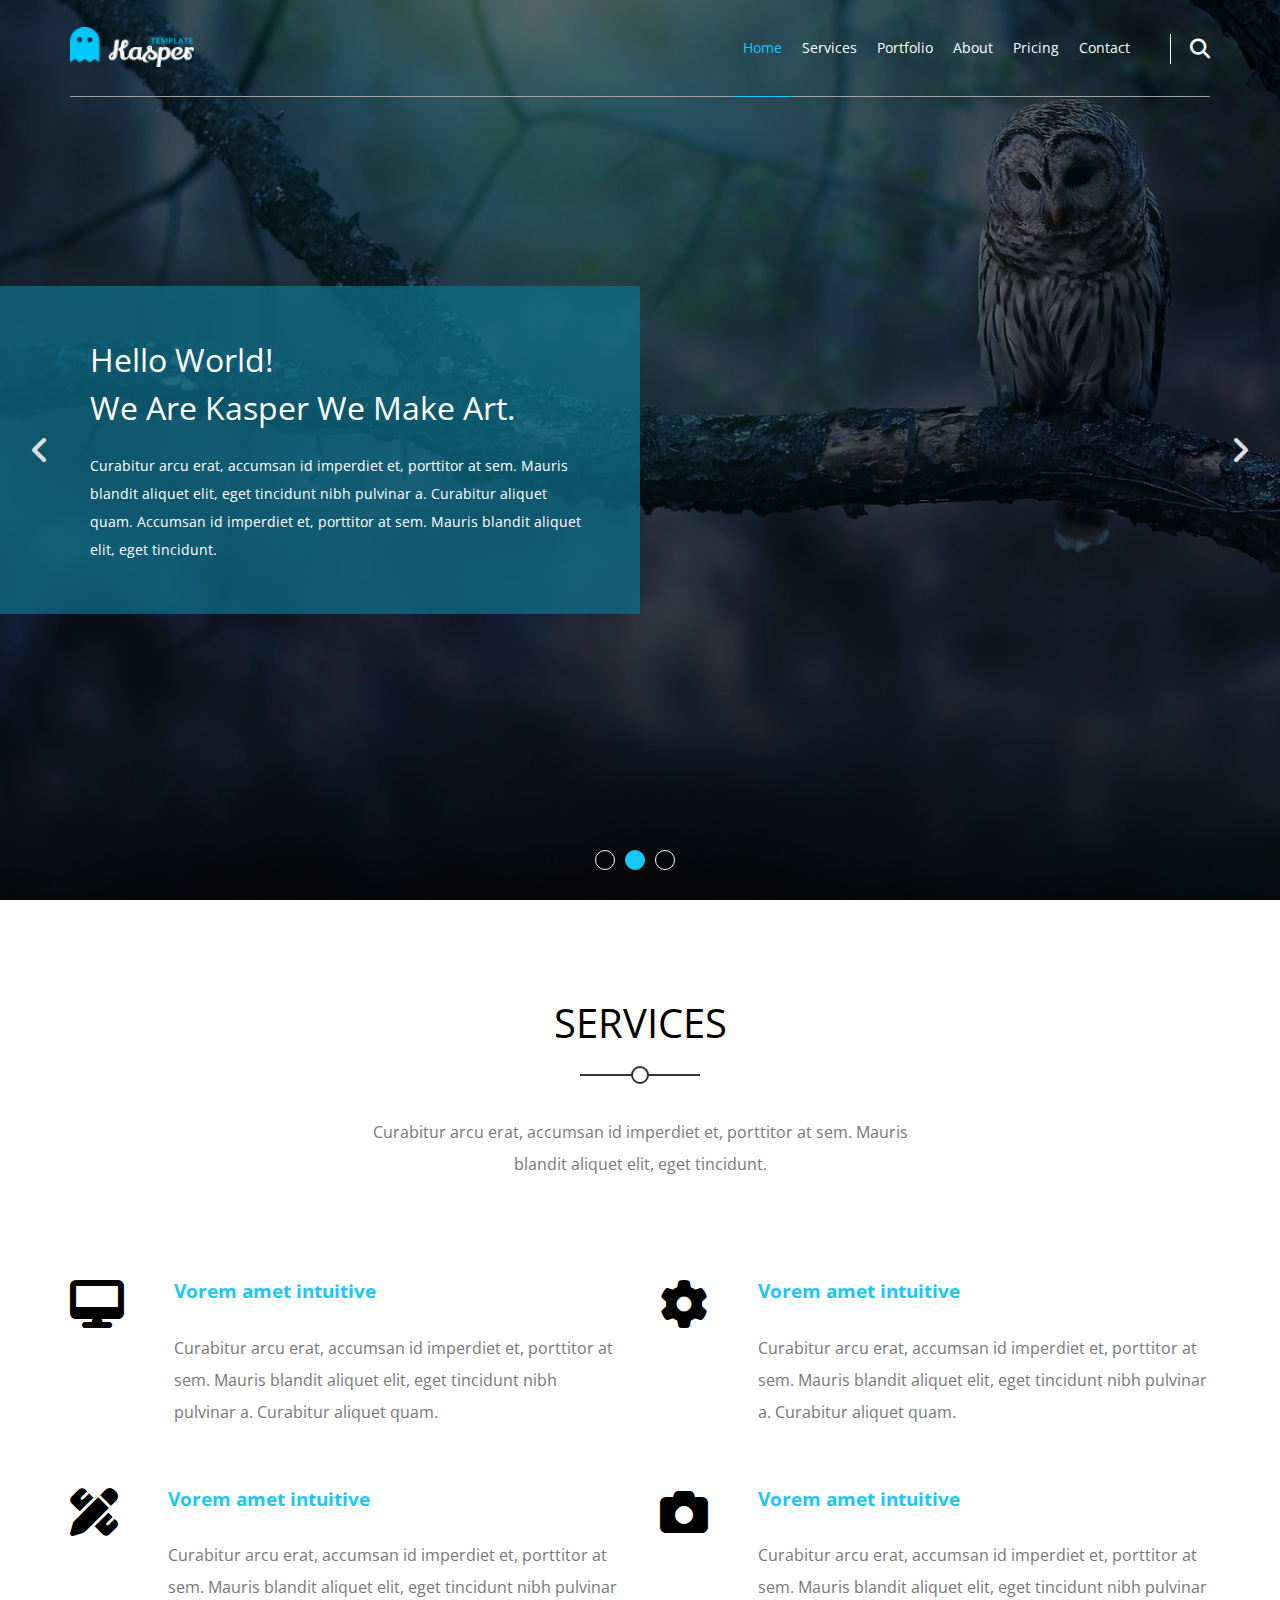
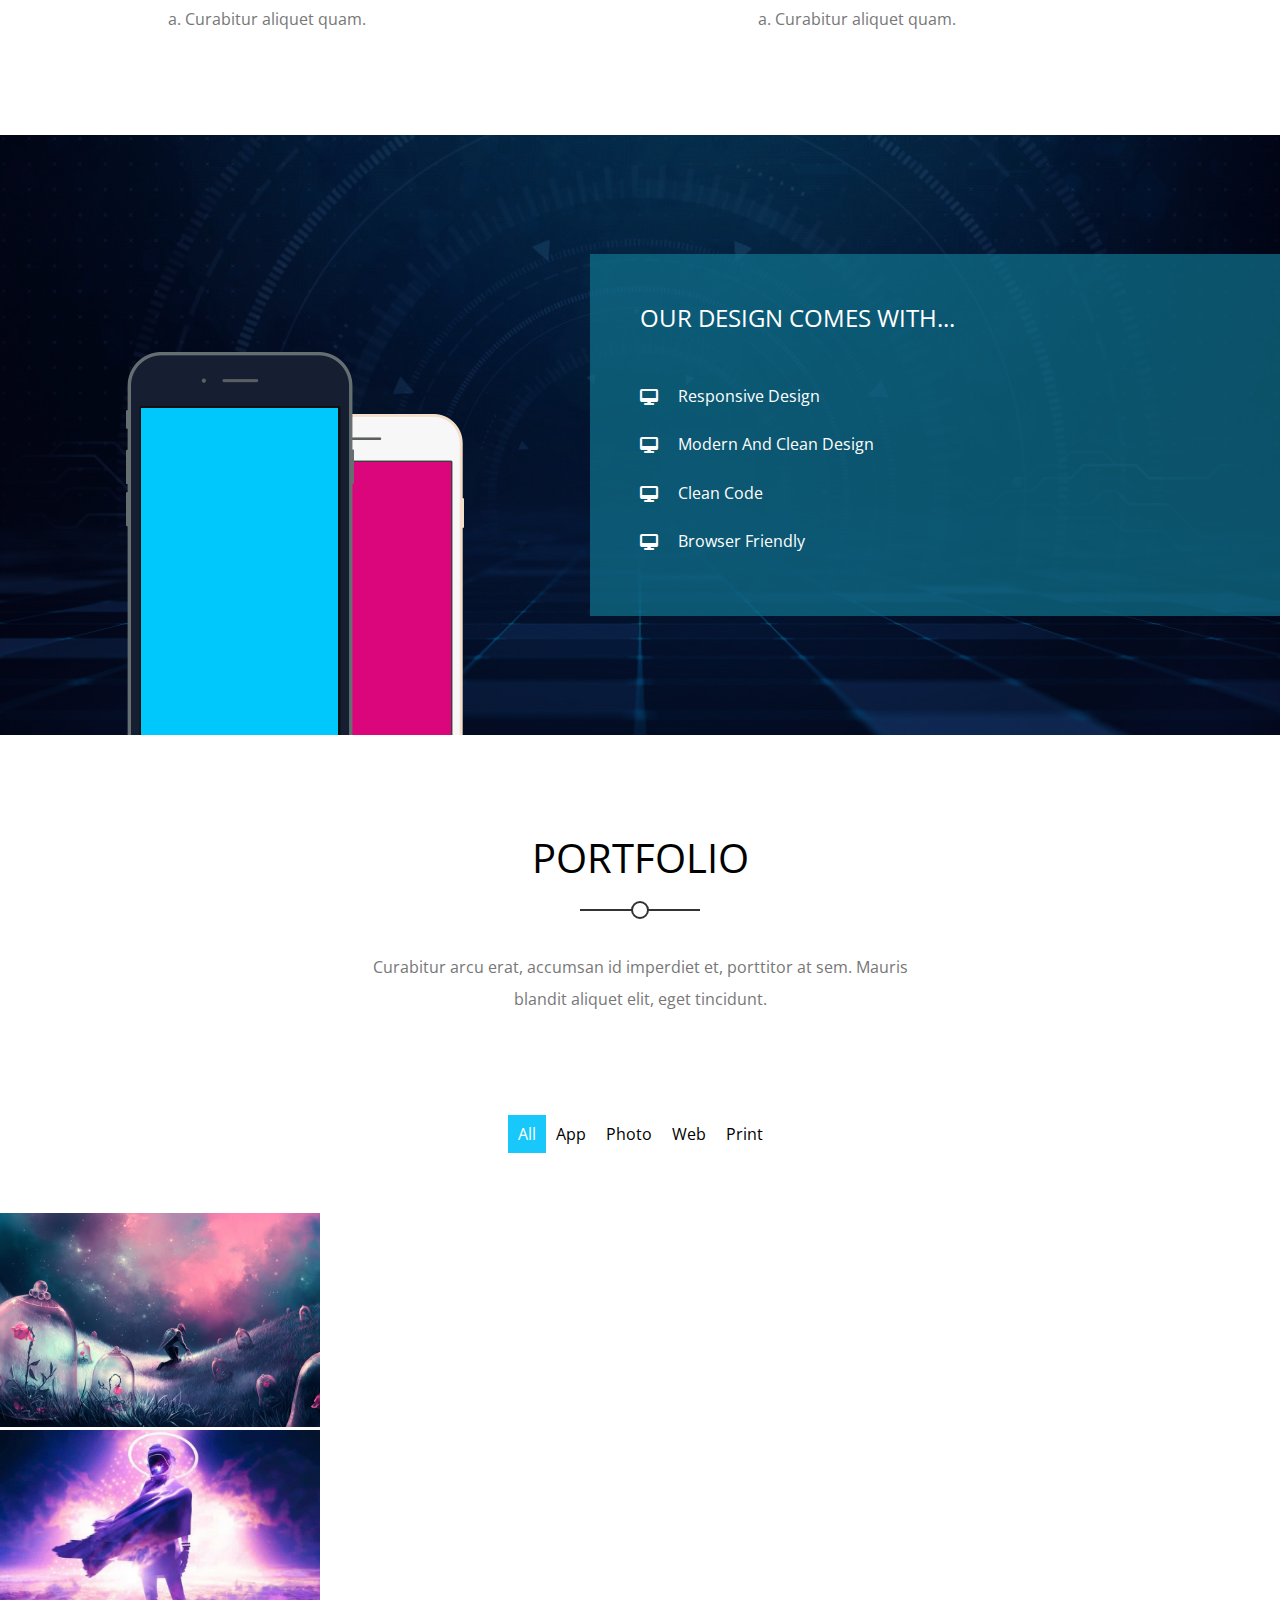
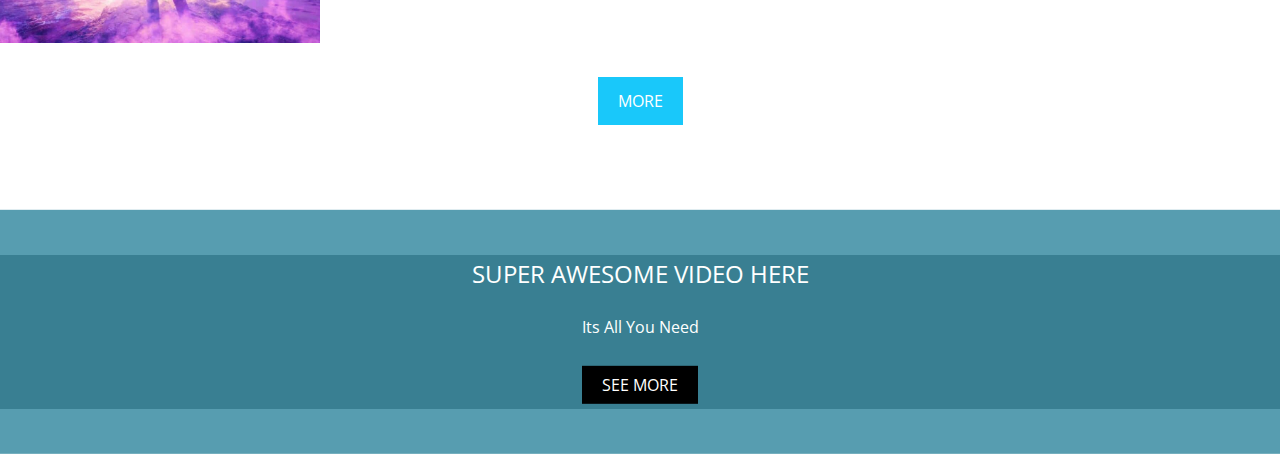
==== Template-Three/index.html @ 09d505fa "Create Video Sectopn" ====
<!DOCTYPE html>
<html lang="en">
<head>
    <meta charset="UTF-8">
    <meta name="viewport" content="width=device-width, initial-scale=1.0">
<!-- Render All Elements Normally -->
<link rel="stylesheet" href="../Template-One/Css/normalize.css" />

 <!-- Font Awesome Library -->
 <link rel="stylesheet" href="../Template-One/Css/all.min.css" />
      <!-- Google Fonts -->
      <link rel="preconnect" href="https://fonts.gstatic.com" />
      <link href="https://fonts.googleapis.com/css2?family=Open+Sans:wght@400;700&#038;display=swap" rel="stylesheet" />
      <link rel="stylesheet" href="Css/style.css">
    <title>Kasper | Template Three</title>
</head>
<body>

     <!-- Start Header -->
     <header>
        <div class="container">
          <a href="#" class="logo">
            <img decoding="async" src="images/logo.png" alt="Logo" />
          </a>
          <nav>
            <i class="fas fa-bars toggle-menu"></i>
            <ul>
              <li><a class="active" href="#">Home</a></li>
              <li><a href="#">Services</a></li>
              <li><a href="#">Portfolio</a></li>
              <li><a href="#">About</a></li>
              <li><a href="#">Pricing</a></li>
              <li><a href="#">Contact</a></li>
            </ul>
            <div class="form">
              <i class="fas fa-search"></i>
            </div>
          </nav>
        </div>
      </header>
      <!-- End Header -->

      <!-- Start Landing -->
    <div class="landing">
        <div class="overlay"></div>
        <div class="text">
          <div class="content">
            <h2>
              Hello World!<br />
              We Are Kasper We Make Art.
            </h2>
            <p>
              Curabitur arcu erat, accumsan id imperdiet et, porttitor at sem. Mauris blandit aliquet elit, eget tincidunt
              nibh pulvinar a. Curabitur aliquet quam. Accumsan id imperdiet et, porttitor at sem. Mauris blandit aliquet
              elit, eget tincidunt.
            </p>
          </div>
        </div>
        <i class="fas fa-angle-left change-background fa-2x"></i>
        <i class="fas fa-angle-right change-background fa-2x"></i>
        <ul class="bullets">
          <li></li>
          <li class="active"></li>
          <li></li>
        </ul>
      </div>
      <!-- End Landing -->

     <!-- Start Services -->
    <div class="services">
        <div class="container">
          <div class="main-heading">
            <h2>Services</h2>
            <p>
              Curabitur arcu erat, accumsan id imperdiet et, porttitor at sem. Mauris blandit aliquet elit, eget
              tincidunt.
            </p>
          </div>
          <div class="services-container">
            <div class="srv-box">
              <i class="fas fa-desktop fa-3x"></i>
              <div class="text">
                <h3>Vorem amet intuitive</h3>
                <p>
                  Curabitur arcu erat, accumsan id imperdiet et, porttitor at sem. Mauris blandit aliquet elit, eget
                  tincidunt nibh pulvinar a. Curabitur aliquet quam.
                </p>
              </div>
            </div>
            <div class="srv-box">
              <i class="fas fa-cog fa-3x"></i>
              <div class="text">
                <h3>Vorem amet intuitive</h3>
                <p>
                  Curabitur arcu erat, accumsan id imperdiet et, porttitor at sem. Mauris blandit aliquet elit, eget
                  tincidunt nibh pulvinar a. Curabitur aliquet quam.
                </p>
              </div>
            </div>
            <div class="srv-box">
              <i class="fas fa-pencil-ruler fa-3x"></i>
              <div class="text">
                <h3>Vorem amet intuitive</h3>
                <p>
                  Curabitur arcu erat, accumsan id imperdiet et, porttitor at sem. Mauris blandit aliquet elit, eget
                  tincidunt nibh pulvinar a. Curabitur aliquet quam.
                </p>
              </div>
            </div>
            <div class="srv-box">
              <i class="fas fa-camera fa-3x"></i>
              <div class="text">
                <h3>Vorem amet intuitive</h3>
                <p>
                  Curabitur arcu erat, accumsan id imperdiet et, porttitor at sem. Mauris blandit aliquet elit, eget
                  tincidunt nibh pulvinar a. Curabitur aliquet quam.
                </p>
              </div>
            </div>
          </div>
        </div>
      </div>
      <!-- End Services -->
       <!-- Start Design -->
    <div class="design">
      <div class="image">
        <img decoding="async" src="images/mobile.png" alt="Mobile" />
      </div>
      <div class="text">
        <h2>Our Design Comes With...</h2>
        <ul>
          <li>Responsive Design</li>
          <li>Modern And Clean Design</li>
          <li>Clean Code</li>
          <li>Browser Friendly</li>
        </ul>
      </div>
    </div>
    <!-- End Design -->
      <!-- Start Portfolio -->
    <div class="portfolio">
      <div class="container">
        <div class="main-heading">
          <h2>Portfolio</h2>
          <p>
            Curabitur arcu erat, accumsan id imperdiet et, porttitor at sem. Mauris blandit aliquet elit, eget
            tincidunt.
          </p>
        </div>
        <ul class="shuffle">
          <li class="active">All</li>
          <li>App</li>
          <li>Photo</li>
          <li>Web</li>
          <li>Print</li>
        </ul>
      </div>
      <div class="imgs-container">
        <div class="box">
          <img decoding="async" src="images/shuffle-01.jpg" alt="" />
          <div class="caption">
            <h4>Awesome Image</h4>
            <p>Photography</p>
          </div>
        </div>
        <div class="box">
          <img decoding="async" src="images/shuffle-02.jpg" alt="" />
          <div class="caption">
            <h4>Awesome Image</h4>
            <p>Photography</p>
          </div>
        </div>
        <div class="box">
          <img decoding="async" src="images/shuffle-03.jpg" alt="" />
          <div class="caption">
            <h4>Awesome Image</h4>
            <p>Photography</p>
          </div>
        </div>
        <div class="box">
          <img decoding="async" src="images/shuffle-04.jpg" alt="" />
          <div class="caption">
            <h4>Awesome Image</h4>
            <p>Photography</p>
          </div>
        </div>
        <div class="box">
          <img decoding="async" src="images/shuffle-05.jpg" alt="" />
          <div class="caption">
            <h4>Awesome Image</h4>
            <p>Photography</p>
          </div>
        </div>
        <div class="box">
          <img decoding="async" src="images/shuffle-06.jpg" alt="" />
          <div class="caption">
            <h4>Awesome Image</h4>
            <p>Photography</p>
          </div>
        </div>
        <div class="box">
          <img decoding="async" src="images/shuffle-07.jpg" alt="" />
          <div class="caption">
            <h4>Awesome Image</h4>
            <p>Photography</p>
          </div>
        </div>
        <div class="box">
          <img decoding="async" src="images/shuffle-08.jpg" alt="" />
          <div class="caption">
            <h4>Awesome Image</h4>
            <p>Photography</p>
          </div>
        </div>
      </div>
      <a href="#" class="more">More</a>
    </div>
    <!-- End Portfolio -->
     <!-- Start Video -->
    <div class="video">
      <video autoplay muted loop>
        <source src="images/awesome-video.mp4" type="video/mp4" />
      </video>
      <div class="text">
        <h2>Super Awesome Video Here</h2>
        <p>Its All You Need</p>
        <button>See More</button>
      </div>
    </div>
    <!-- End Video -->
      
     
    
</body>
</html>
---- Template-Three/Css/style.css ----
:root {
    --main-color: #19c8fa;
    --transparent-color: rgb(15 116 143 / 70%);
    --section-padding: 100px;
  }
  /* End Variables */
  /* Start Global Rules */
  * {
    -webkit-box-sizing: border-box;
    -moz-box-sizing: border-box;
    box-sizing: border-box;
    padding: 0;
    margin: 0;
  }
  html {
    scroll-behavior: smooth;
  }
  body {
    font-family: "Open Sans", sans-serif;
  }
  ul {
    list-style: none;
  }
  .container {
    padding-left: 15px;
    padding-right: 15px;
    margin-left: auto;
    margin-right: auto;
  }
  /* Small */
  @media (min-width: 768px) {
    .container {
      width: 750px;
    }
  }
  /* Medium */
  @media (min-width: 992px) {
    .container {
      width: 970px;
    }
  }
  /* Large */
  @media (min-width: 1200px) {
    .container {
      width: 1170px;
    }
  }
  /* End Global Rules */

  /* Start Components */
.main-heading {
    text-align: center;
  }
  .main-heading h2 {
    font-weight: normal;
    font-size: 40px;
    position: relative;
    margin-bottom: 70px;
    text-transform: uppercase;
  }
  .main-heading h2::before {
    content: "";
    position: absolute;
    left: 50%;
    transform: translateX(-50%);
    height: 2px;
    background-color: #333;
    bottom: -30px;
    width: 120px;
  }
  .main-heading h2::after {
    content: "";
    position: absolute;
    left: 50%;
    transform: translateX(-50%);
    width: 14px;
    height: 14px;
    border-radius: 50%;
    border: 2px solid #333;
    bottom: -38px;
    background-color: white;
  }
  .main-heading p {
    width: 550px;
    margin: 0 auto 100px;
    max-width: 100%;
    line-height: 2;
    color: #777;
  }
  /* End Components */

 /* Start Header */
header {
    position: absolute;
    left: 0;
    width: 100%;
    z-index: 2;
  }
  header .container {
    display: flex;
    justify-content: space-between;
    align-items: center;
    position: relative;
    min-height: 97px;
  }
  header .container::after {
    content: "";
    position: absolute;
    height: 1px;
    background-color: #a2a2a2;
    bottom: 0;
    width: calc(100% - 30px);
    left: 15px;
  }
  header .logo img {
    height: 40px;
  }
  header nav {
    flex: 1;
    display: flex;
    align-items: center;
    justify-content: flex-end;
    
  }
  header nav .toggle-menu {
    color: white;
    font-size: 22px;
  }
  @media (min-width: 768px) {
    header nav .toggle-menu {
      display: none;
    }
  }
  header nav ul {
    display: flex;
  }
  @media (max-width: 767px) {
    header nav ul {
      display: none;
    }
    header nav .toggle-menu:hover + ul {
      display: flex;
      flex-direction: column;
      position: absolute;
      top: 100%;
      left: 0;
      width: 100%;
      background-color: rgb(0 0 0 / 50%);
    }
    header nav ul li a {
      padding: 15px !important;
    }
  }
  header nav ul li a {
    padding: 40px 10px;
    display: block;
    color: white;
    text-decoration: none;
    font-size: 14px;
    transition: 0.3s;
    position: relative;
    z-index: 2;
    transition-duration: 1s;

  }
  header nav ul li a.active,
  header nav ul li a:hover {
    color: var(--main-color);
    border-bottom: 1px solid var(--main-color);
  }
  header nav .form {
    width: 40px;
    height: 30px;
    position: relative;
    margin-left: 30px;
    border-left: 1px solid white;
  }
  header nav .form i {
    color: white;
    position: absolute;
    font-size: 20px;
    top: 50%;
    transform: translateY(-50%);
    right: 0;
  }
  /* End Header */

  /* Start Landing */
.landing {
    min-height: 100vh;
    background-color: #1f2021;
    background-image: url("../images/landing\ \(1\).jpg");
    background-size: cover;
    position: relative;
  }
  .landing .overlay {
    position: absolute;
    left: 0;
    top: 0;
    width: 100%;
    height: 100%;
    background-color: rgb(0 0 0 / 60%);
  }
  .landing .text {
    position: absolute;
    left: 0;
    top: 50%;
    transform: translateY(-50%);
    width: 50%;
    padding: 50px;
    background-color: var(--transparent-color);
    color: white;
    display: flex;
    justify-content: flex-end;
  }
  .landing .text .content {
    max-width: 500px;
  }
  @media (max-width: 767px) {
    .landing .text {
      width: 100%;
    }
    .landing .text .content {
      max-width: 100%;
    }
  }
  .landing .text .content h2 {
    font-size: 32px;
    font-weight: normal;
    line-height: 1.5;
    margin-bottom: 20px;
  }
  .landing .text .content p {
    font-size: 14px;
    line-height: 2;
  }
  .landing .change-background {
    position: absolute;
    top: 50%;
    transform: translateY(-50%);
    color: #ddd;
  }
  @media (max-width: 767px) {
    .landing .change-background {
      display: none;
    }
  }
  .landing .fa-angle-left {
    left: 30px;
  }
  .landing .fa-angle-right {
    right: 30px;
  }
  .landing .bullets {
    position: absolute;
    left: 50%;
    transform: translateX(-50%);
    bottom: 30px;
    display: flex;
  }
  .landing .bullets li {
    width: 20px;
    height: 20px;
    border: 1px solid white;
    border-radius: 50%;
    margin-right: 10px;
  }
  .landing .bullets li.active {
    background-color: var(--main-color);
    border-color: var(--main-color);
  }
  /* End Landing */
  /* Start Services */
.services {
    padding-top: var(--section-padding);
    padding-bottom: var(--section-padding);
  }
  @media (min-width: 768px) {
    .services .services-container {
      display: grid;
      grid-template-columns: repeat(auto-fill, minmax(450px, 1fr));
      grid-column-gap: 40px;
      grid-row-gap: 60px;
    }
  }
  .services .srv-box {
    display: flex;
  }
  .services .srv-box i {
    margin-right: 50px;
  }
  @media (max-width: 767px) {
    .services .srv-box {
      display: flex;
      flex-direction: column;
      text-align: center;
      margin-bottom: 40px;
    }
    .services .srv-box i {
      margin: 0 0 30px;
    }
  }
  .services .srv-box h3 {
    margin-bottom: 30px;
    color: var(--main-color);
  }
  .services .srv-box p {
    line-height: 2;
    color: #777;
  }
  /* End Services */
  /* Start Design */
.design {
  padding-top: var(--section-padding);
  padding-bottom: var(--section-padding);
  height: 600px;
  position: relative;
  background-image: url("../images/design-features.jpg");
  background-size: cover;
  display: flex;
  align-items: center;
  overflow: hidden;
}
.design::before {
  content: "";
  position: absolute;
  left: 0;
  top: 0;
  width: 100%;
  height: 100%;
  background-color: rgb(0 0 0 / 60%);
}
.design .image,
.design .text {
  position: relative;
  z-index: 2;
  flex: 1;
}
.design .image {
  text-align: center;
}
@media (max-width: 767px) {
  .design .image {
    display: none;
  }
}
.design .image img {
  position: relative;
  bottom: -150px;
}
.design .text {
  color: white;
  padding: 50px;
  background-color: var(--transparent-color);
}
.design .text h2 {
  font-weight: normal;
  text-transform: uppercase;
  margin-bottom: 40px;
}
.design .text ul li {
  padding: 15px 0;
}
.design .text ul li::before {
  font-family: "Font Awesome 5 Free";
  content: "\f108";
  font-weight: 900;
  margin-right: 20px;
  position: relative;
  top: 1px;
}
/* End Design */
/* Start Portfolio */
.portfolio {
  padding-top: var(--section-padding);
  padding-bottom: var(--section-padding);
}
.portfolio .shuffle {
  display: flex;
  justify-content: center;
}
.portfolio .shuffle li {
  padding: 10px;
}
.portfolio .shuffle li.active {
  background-color: var(--main-color);
  color: white;
}
.portfolio .imgs-container {
  display: flex;
  flex-wrap: wrap;
  margin-top: 60px;
}
.portfolio .imgs-container .box {
  overflow: hidden;
  position: relative;
}
.portfolio .imgs-container .box:hover .caption {
  bottom: 0;
}
.portfolio .imgs-container .box:hover img {
  transform: rotate(3deg) scale(1.1);
}
@media (min-width: 768px) {
  .portfolio .imgs-container .box {
    flex-basis: 50%;
  }
}
@media (min-width: 1199px) {
  .portfolio .imgs-container .box {
    flex-basis: 25%;
  }
}
.portfolio .imgs-container .box img {
  max-width: 100%;
  transition: 0.3s;
}
.portfolio .imgs-container .box .caption {
  position: absolute;
  left: 0;
  padding: 20px;
  background-color: white;
  width: 100%;
  transition: 0.3s;
  bottom: -100%;
}
.portfolio .imgs-container .box .caption h4 {
  font-weight: normal;
  margin-bottom: 10px;
}
.portfolio .imgs-container .box .caption p {
  color: var(--main-color);
}
.portfolio .more {
  background-color: var(--main-color);
  color: white;
  padding: 15px 20px;
  display: block;
  width: fit-content;
  margin: 30px auto;
  text-decoration: none;
  text-transform: uppercase;
}
/* End Portfolio */

/* Start Video */
.video {
  position: relative;
}
.video::before {
  content: "";
  position: absolute;
  left: 0;
  top: 0;
  width: 100%;
  height: 100%;
  background-color: rgb(0 0 0 / 40%);
}
.video video {
  width: 100%;
}
.video .text {
  width: 100%;
  position: absolute;
  top: 50%;
  transform: translateY(-50%);
  padding: 50px;
  background-color: var(--transparent-color);
  color: white;
  text-align: center;
}
.video .text h2 {
  margin: 0 0 30px;
  text-transform: uppercase;
  font-weight: normal;
}
.video .text p {
  margin-bottom: 30px;
}
.video .text button {
  background-color: black;
  color: white;
  padding: 10px 20px;
  border: none;
  text-transform: uppercase;
}
/* End Video */
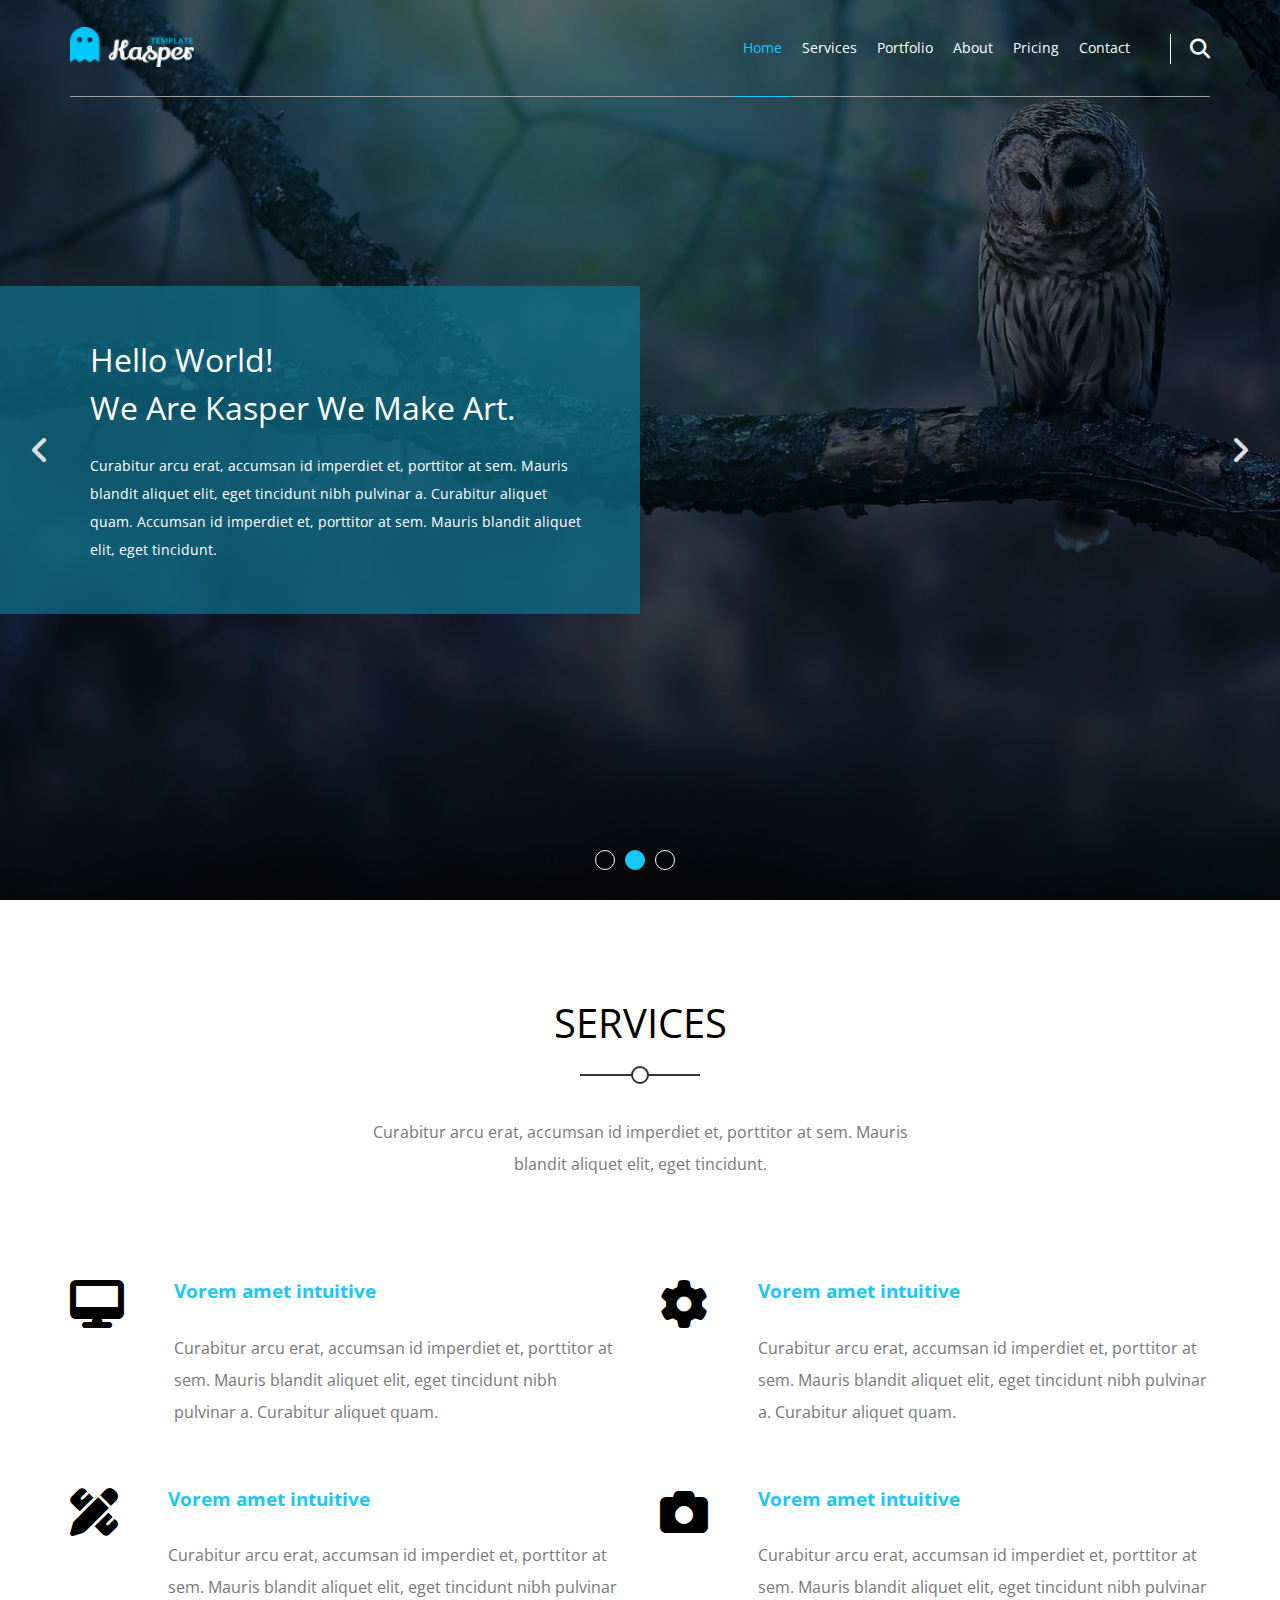
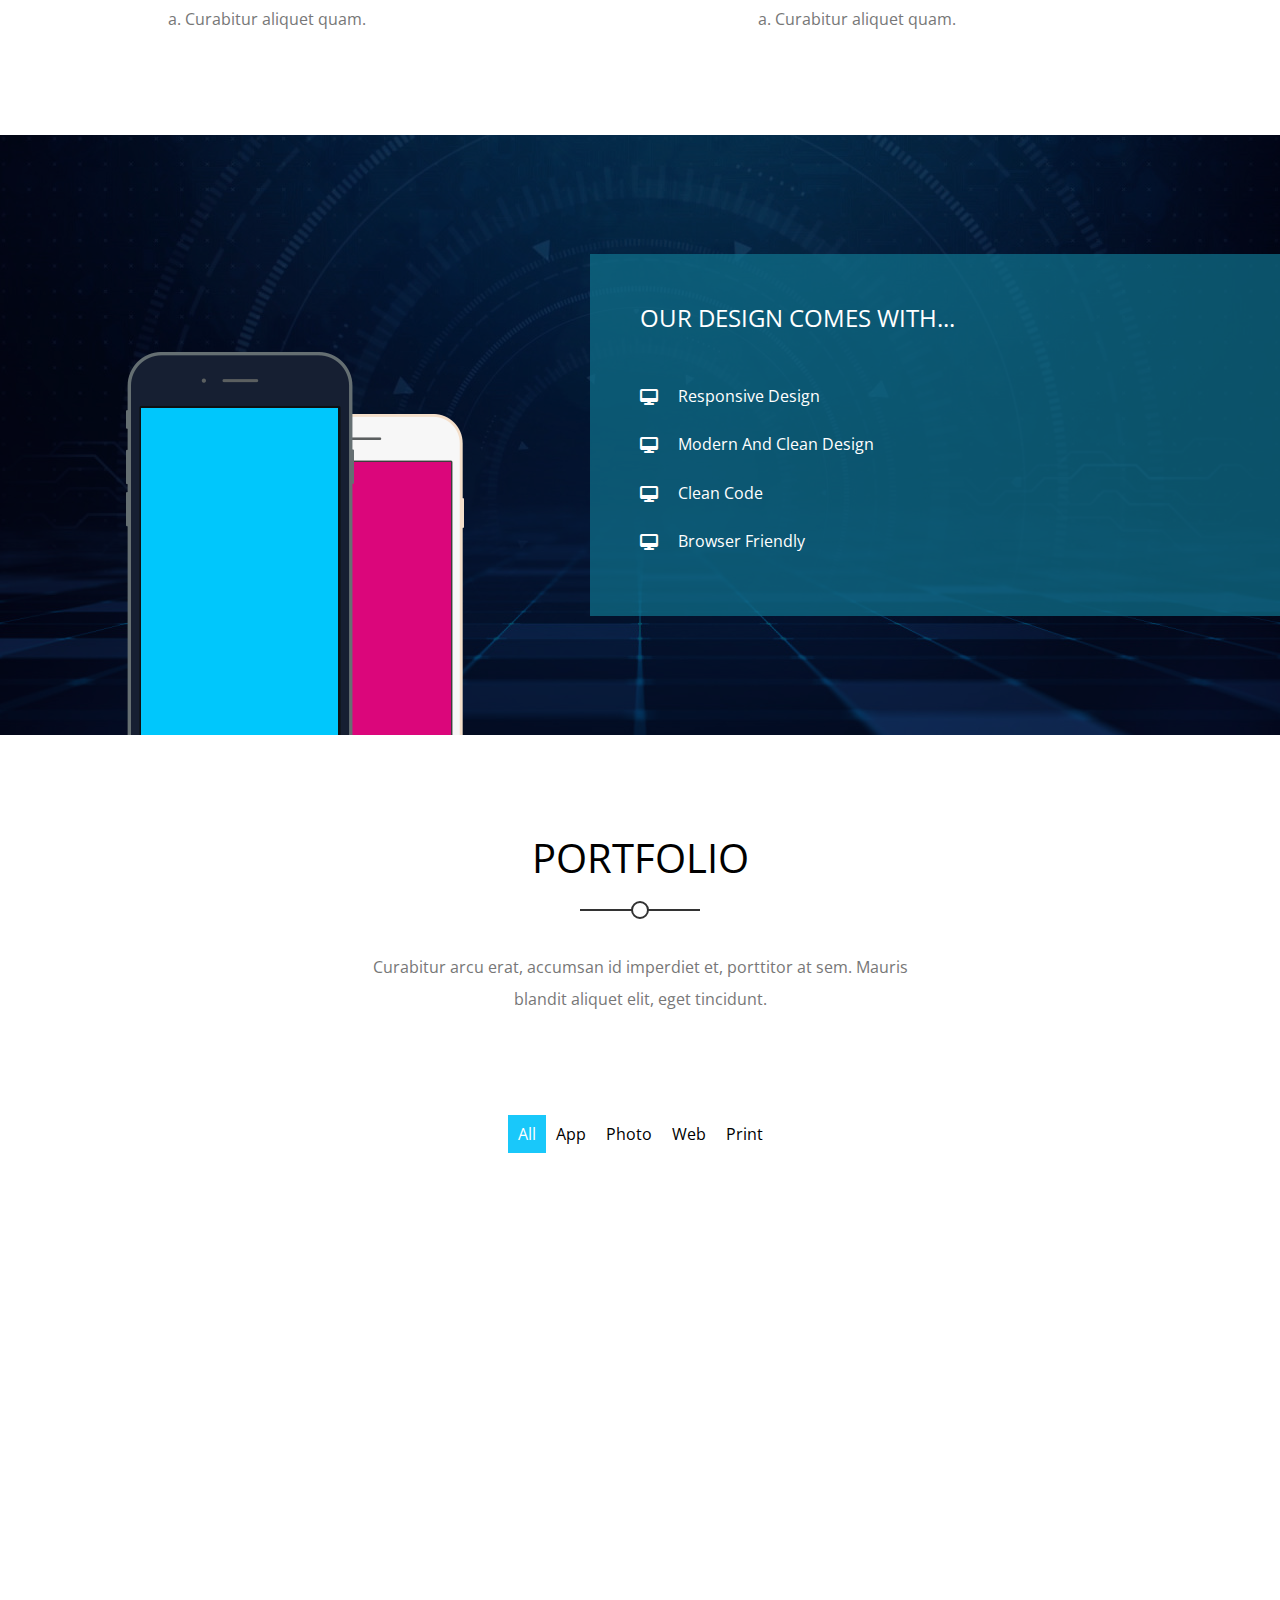
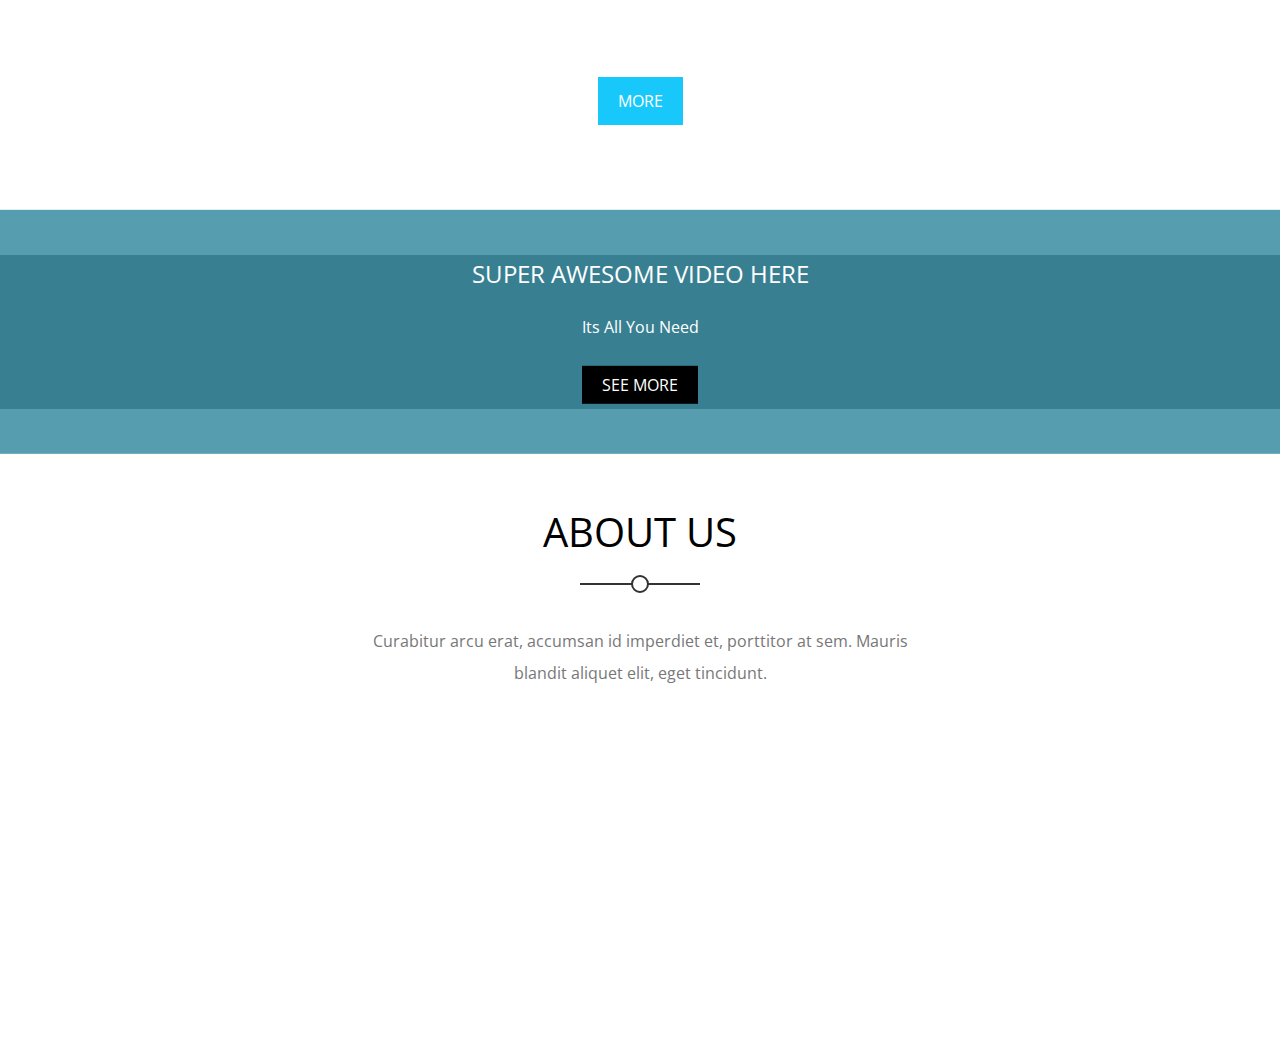
==== commit b4387812: "Create About Section" ====
--- a/Template-Three/index.html
+++ b/Template-Three/index.html
@@ -228,6 +228,21 @@
       </div>
     </div>
     <!-- End Video -->
+
+     <!-- Start About -->
+     <div class="about">
+      <div class="container">
+        <div class="main-heading">
+          <h2>About Us</h2>
+          <p>
+            Curabitur arcu erat, accumsan id imperdiet et, porttitor at sem. Mauris blandit aliquet elit, eget
+            tincidunt.
+          </p>
+        </div>
+        <img decoding="async" src="images/about.png" alt="" />
+      </div>
+    </div>
+    <!-- End About -->
       
      
     
--- a/Template-Three/Css/style.css
+++ b/Template-Three/Css/style.css
@@ -485,4 +485,23 @@
   border: none;
   text-transform: uppercase;
 }
-/* End Video */+/* End Video */
+/* Start About */
+.about {
+  padding-top: var(--section-padding);
+  overflow: hidden;
+  text-align: center;
+}
+.about img {
+  position: relative;
+  bottom: -120px;
+  margin-top: -120px;
+  max-width: 100%;
+}
+@media (max-width: 767px) {
+  .about img {
+    bottom: -60px;
+    margin-top: -60px;
+  }
+}
+/* End About */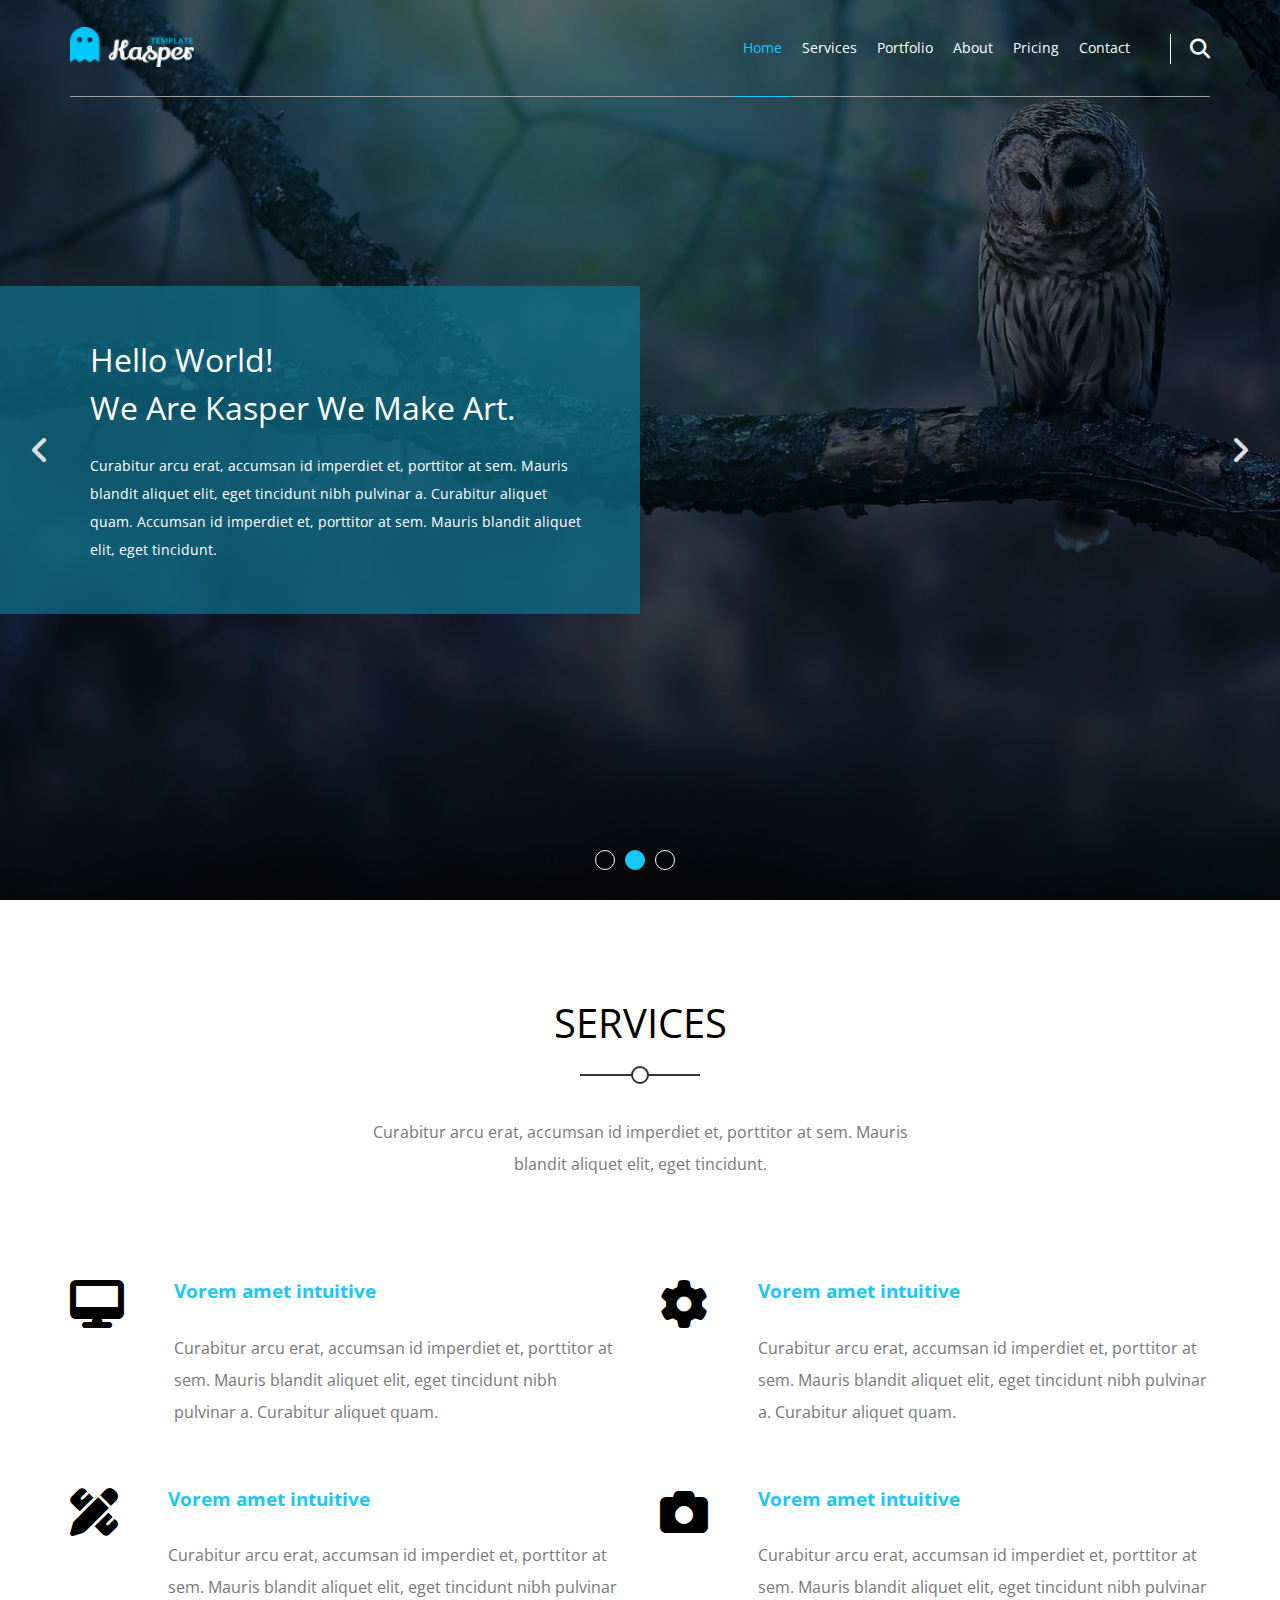
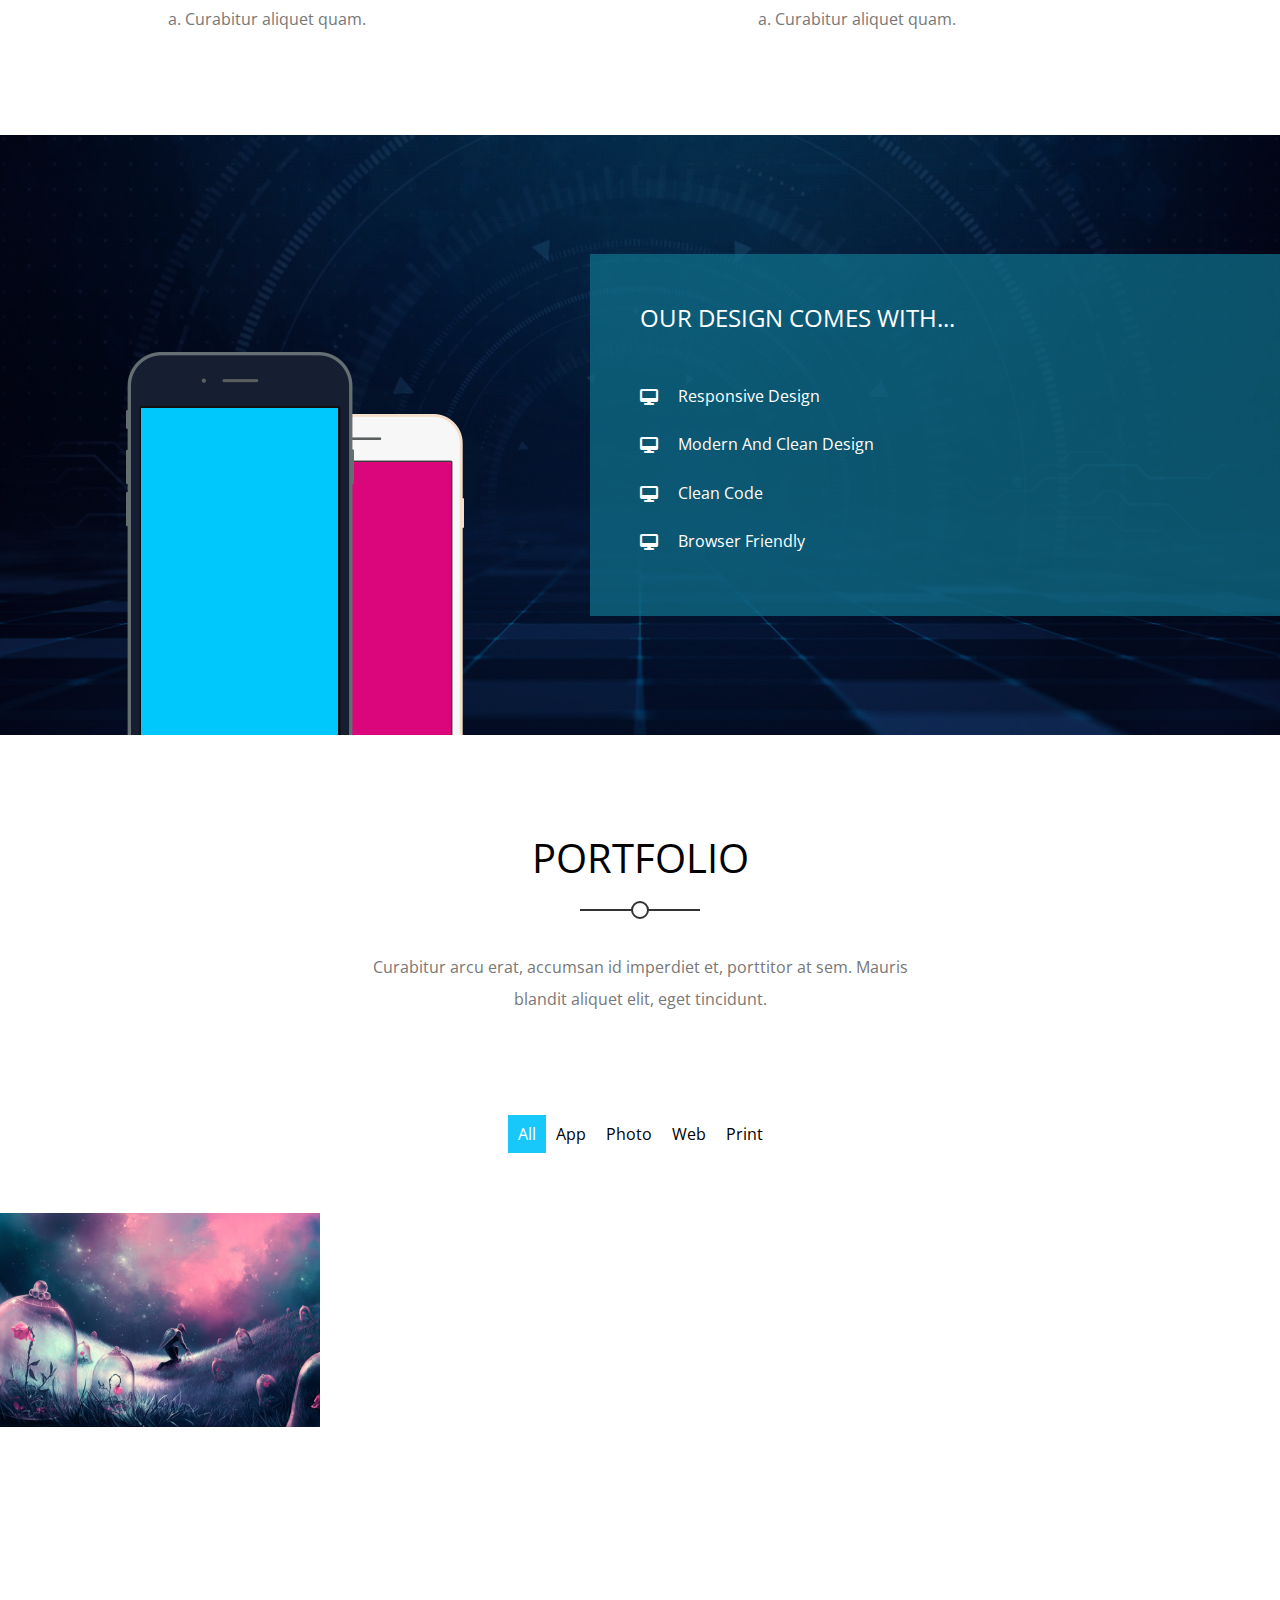
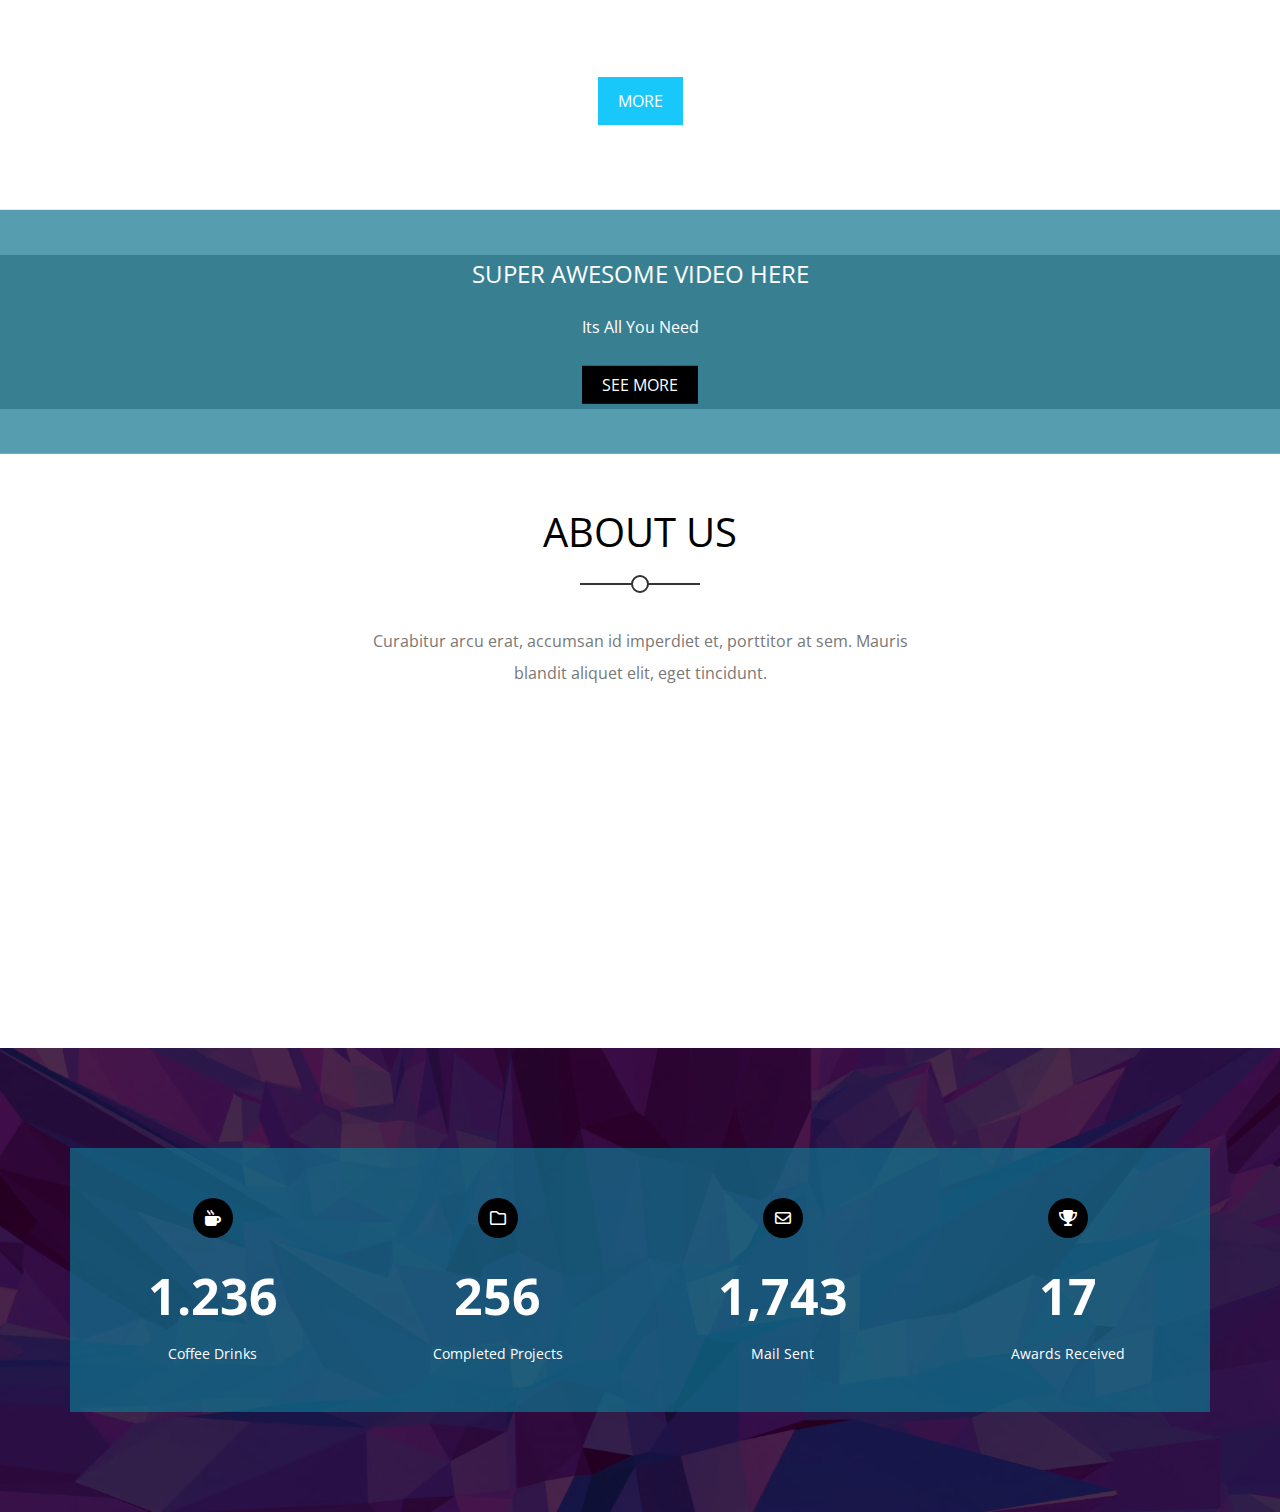
==== commit bd55ccfb: "Statistics Section" ====
--- a/Template-Three/index.html
+++ b/Template-Three/index.html
@@ -243,6 +243,32 @@
       </div>
     </div>
     <!-- End About -->
+      <!-- Start Stats -->
+    <div class="stats">
+      <div class="container">
+        <div class="box">
+          <i class="fas fa-mug-hot"></i>
+          <div class="number">1.236</div>
+          <p>Coffee Drinks</p>
+        </div>
+        <div class="box">
+          <i class="far fa-folder"></i>
+          <div class="number">256</div>
+          <p>Completed Projects</p>
+        </div>
+        <div class="box">
+          <i class="far fa-envelope"></i>
+          <div class="number">1,743</div>
+          <p>Mail Sent</p>
+        </div>
+        <div class="box">
+          <i class="fas fa-trophy"></i>
+          <div class="number">17</div>
+          <p>Awards Received</p>
+        </div>
+      </div>
+    </div>
+    <!-- End Stats -->
       
      
     
--- a/Template-Three/Css/style.css
+++ b/Template-Three/Css/style.css
@@ -504,4 +504,66 @@
     margin-top: -60px;
   }
 }
-/* End About */+/* End About */
+/* Start Stats */
+.stats {
+  padding-top: var(--section-padding);
+  padding-bottom: var(--section-padding);
+  text-align: center;
+  background-image: url("../images/stats.png");
+  background-size: cover;
+  position: relative;
+}
+.stats::before {
+  content: "";
+  position: absolute;
+  left: 0;
+  top: 0;
+  width: 100%;
+  height: 100%;
+  background-color: rgb(0 0 0 / 70%);
+}
+.stats .container {
+  position: relative;
+  display: flex;
+  flex-wrap: wrap;
+}
+.stats .container .box {
+  color: white;
+  padding: 50px;
+  background-color: var(--transparent-color);
+}
+@media (max-width: 767px) {
+  .stats .container .box {
+    flex-basis: 100%;
+  }
+}
+@media (min-width: 768px) {
+  .stats .container .box {
+    flex-basis: 50%;
+  }
+}
+@media (min-width: 992px) {
+  .stats .container .box {
+    flex-basis: 25%;
+  }
+}
+.stats .container .box i {
+  width: 40px;
+  height: 40px;
+  display: flex;
+  background-color: black;
+  justify-content: center;
+  align-items: center;
+  border-radius: 50%;
+  margin: 0 auto 30px;
+}
+.stats .container .box .number {
+  font-size: 50px;
+  font-weight: bold;
+  margin: 0 0 20px;
+}
+.stats .container .box p {
+  font-size: 14px;
+}
+/* End Stats */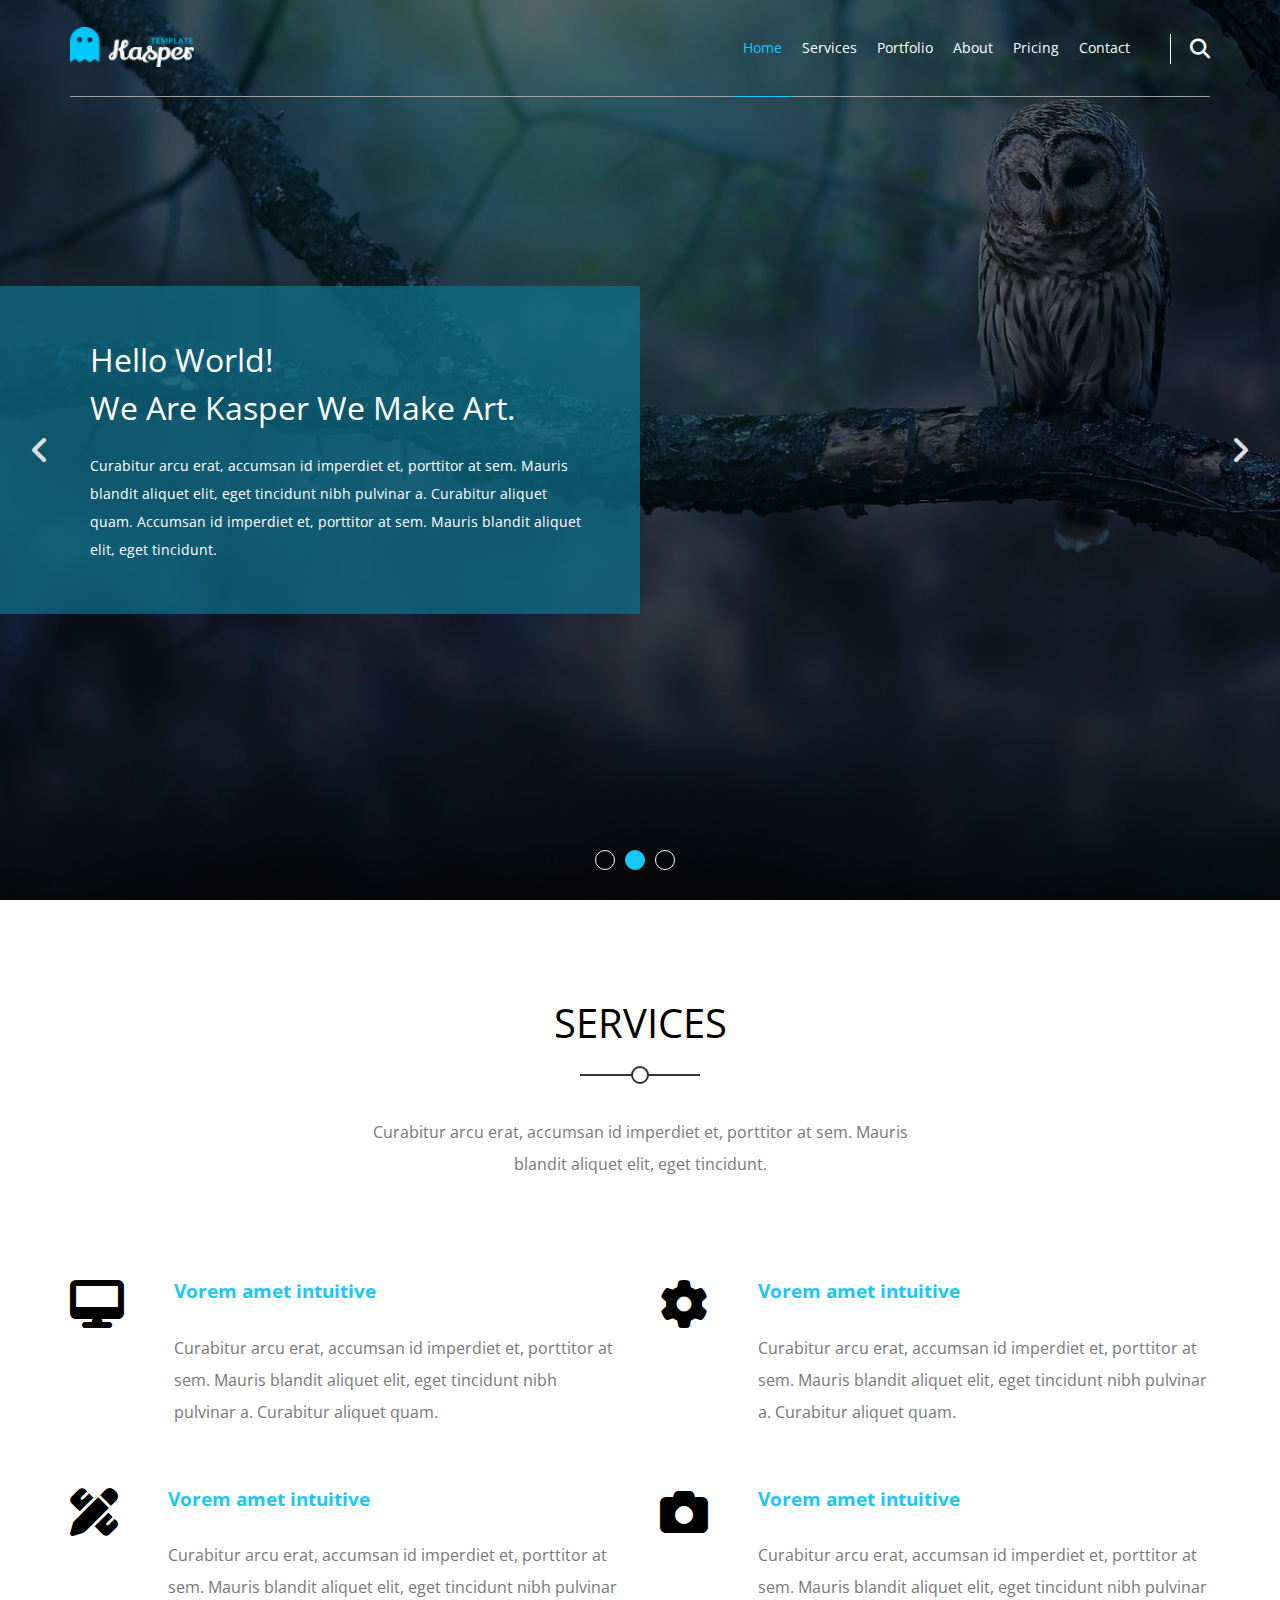
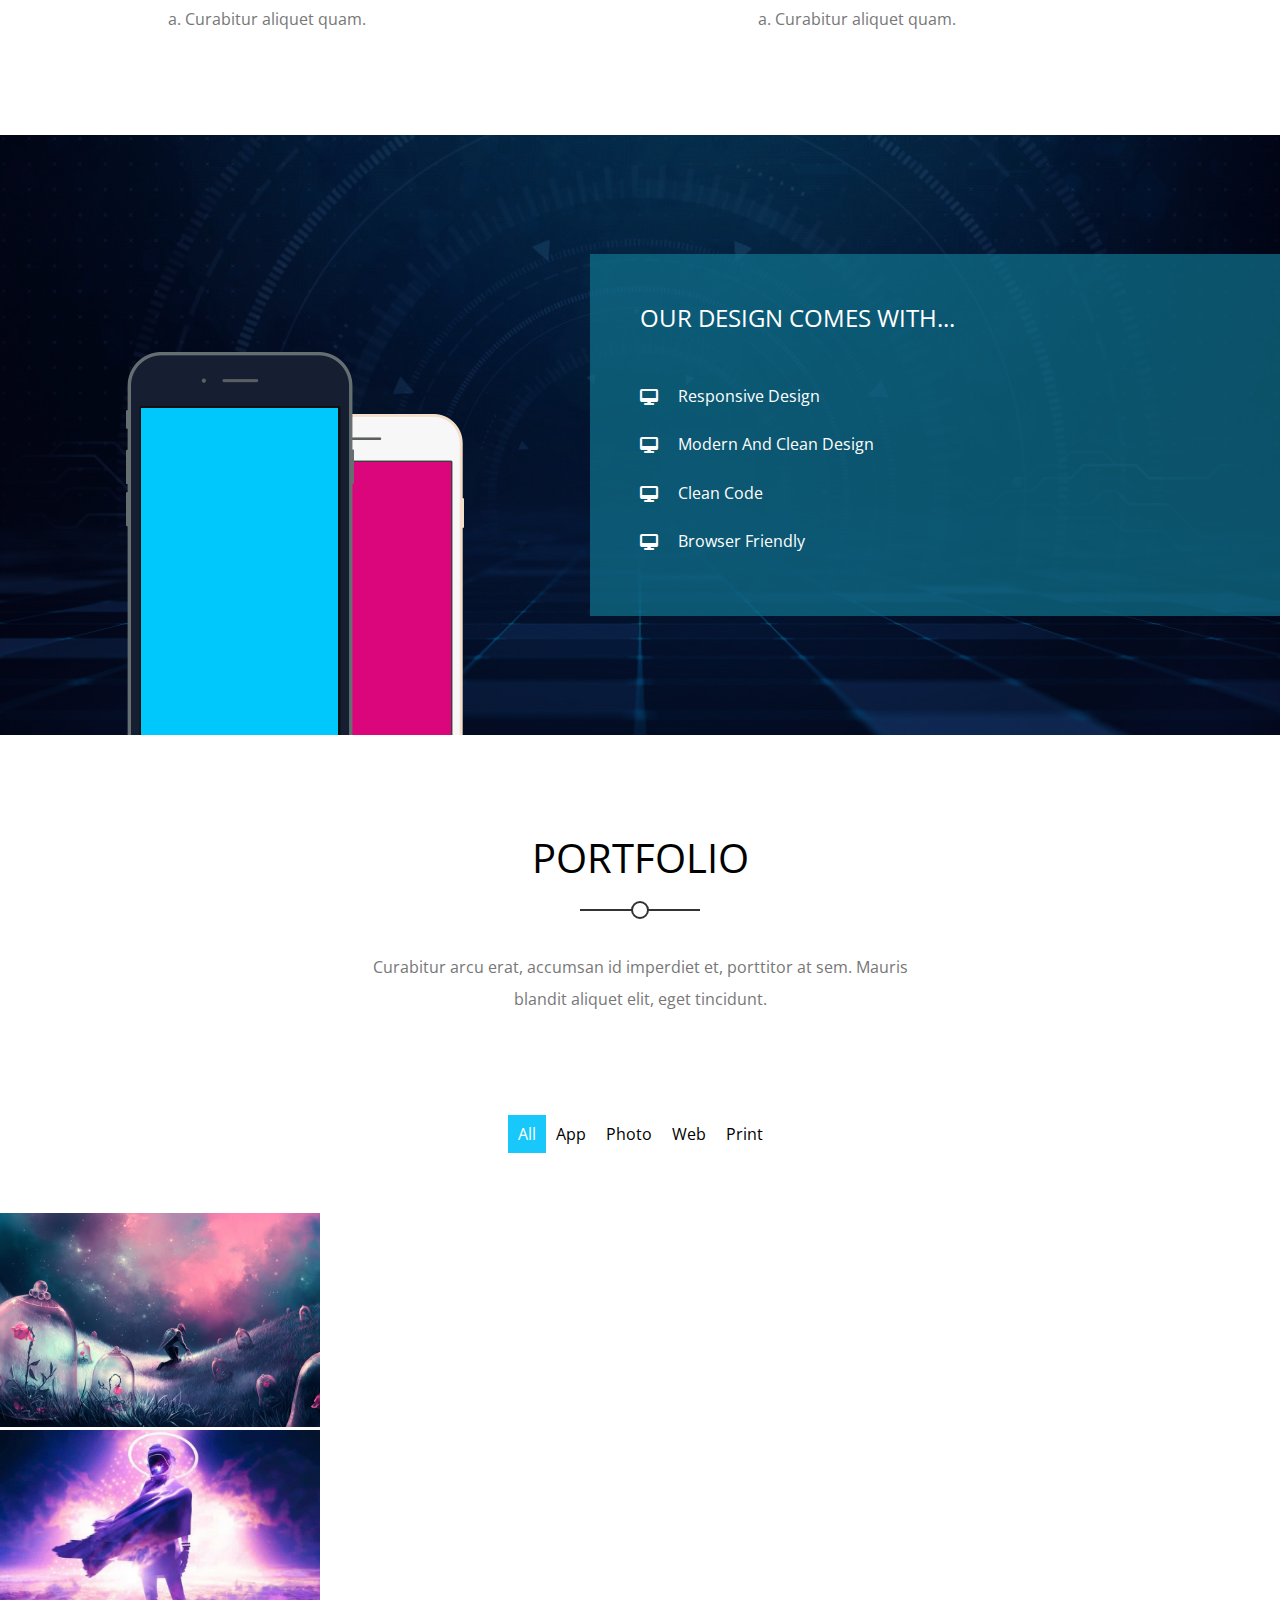
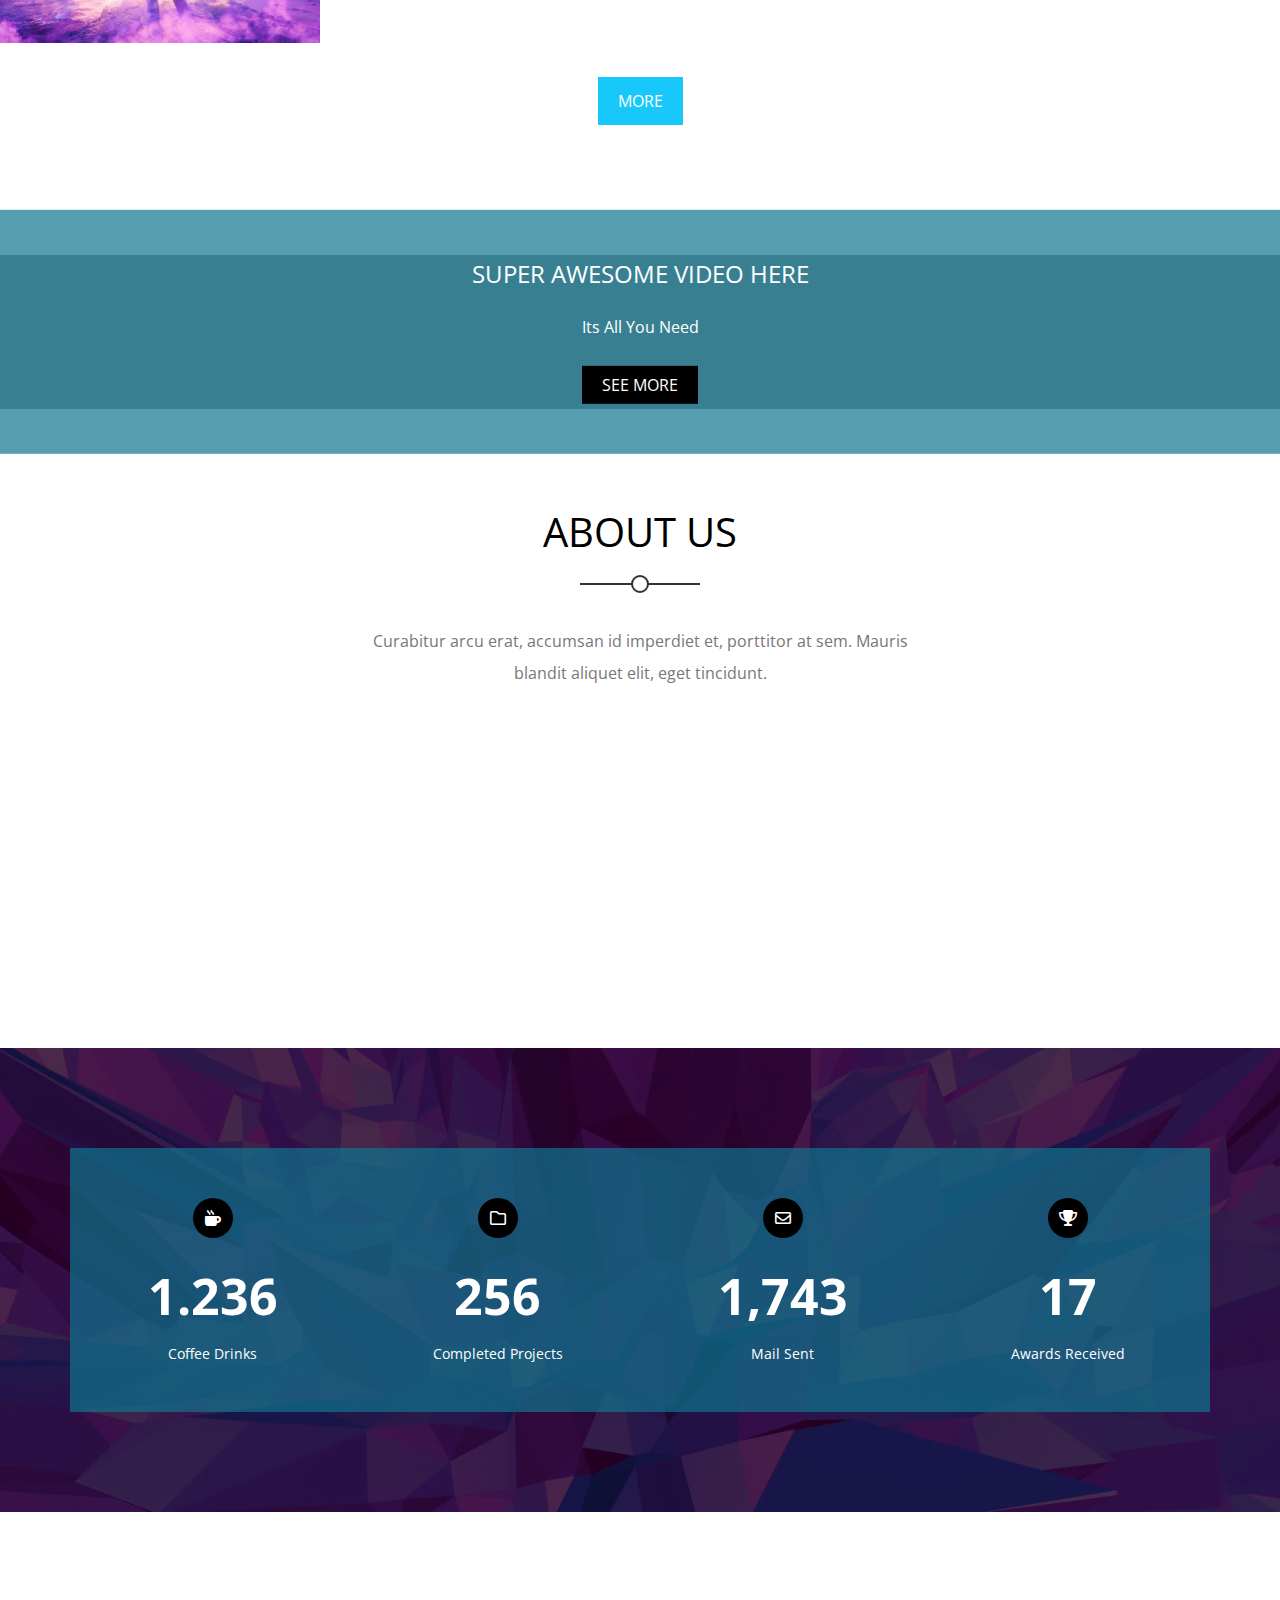
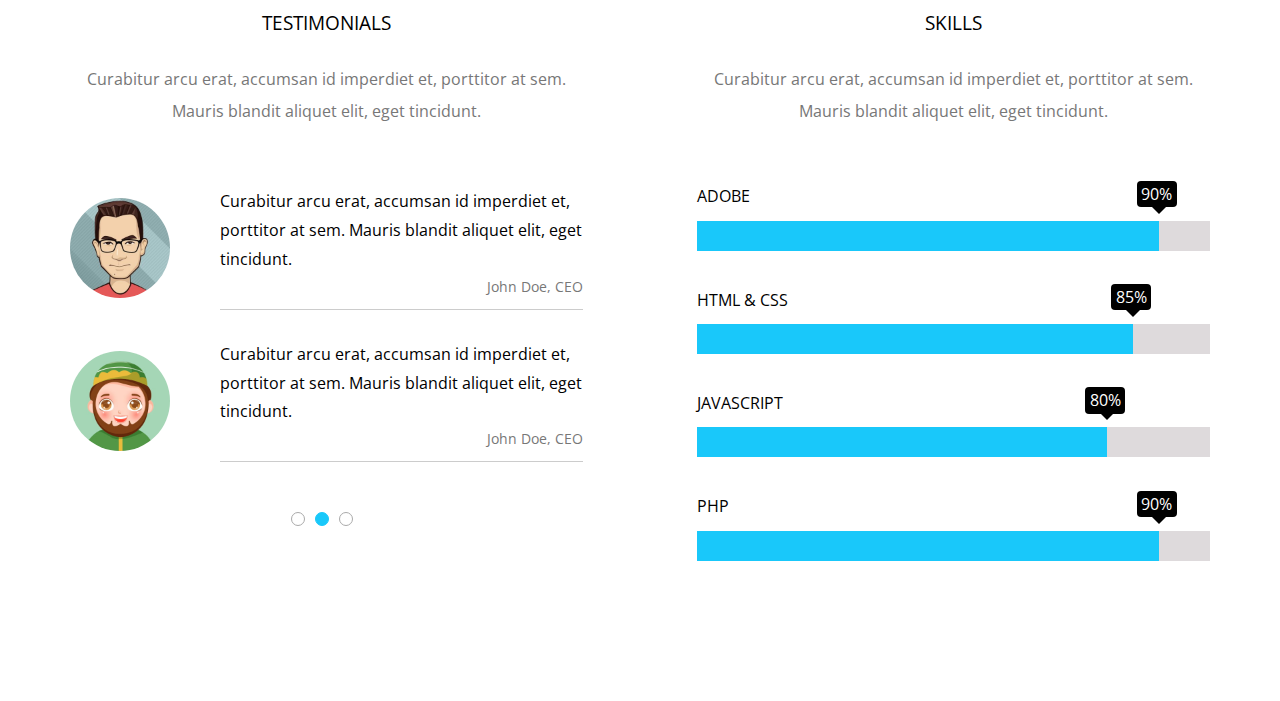
==== commit 4f4aee56: "Create Our Skills Testimonials Section" ====
--- a/Template-Three/index.html
+++ b/Template-Three/index.html
@@ -269,6 +269,71 @@
       </div>
     </div>
     <!-- End Stats -->
+     <!-- Start Skills -->
+    <div class="our-skills">
+      <div class="container">
+        <div class="testimonials">
+          <h3>Testimonials</h3>
+          <p>
+            Curabitur arcu erat, accumsan id imperdiet et, porttitor at sem. Mauris blandit aliquet elit, eget
+            tincidunt.
+          </p>
+          <div class="content">
+            <img decoding="async" src="images/skills-01.jpg" alt="" />
+            <div class="text">
+              Curabitur arcu erat, accumsan id imperdiet et, porttitor at sem. Mauris blandit aliquet elit, eget
+              tincidunt.
+              <p>John Doe, CEO</p>
+            </div>
+          </div>
+          <div class="content">
+            <img decoding="async" src="images/skills-02.jpg" alt="" />
+            <div class="text">
+              Curabitur arcu erat, accumsan id imperdiet et, porttitor at sem. Mauris blandit aliquet elit, eget
+              tincidunt.
+              <p>John Doe, CEO</p>
+            </div>
+          </div>
+          <ul class="bullets">
+            <li></li>
+            <li class="active"></li>
+            <li></li>
+          </ul>
+        </div>
+        <div class="skills">
+          <h3>Skills</h3>
+          <p>
+            Curabitur arcu erat, accumsan id imperdiet et, porttitor at sem. Mauris blandit aliquet elit, eget
+            tincidunt.
+          </p>
+          <div class="prog-holder">
+            <h4>Adobe</h4>
+            <div class="prog">
+              <span style="width: 90%" data-progress="90%"></span>
+            </div>
+          </div>
+          <div class="prog-holder">
+            <h4>Html &amp; Css</h4>
+            <div class="prog">
+              <span style="width: 85%" data-progress="85%"></span>
+            </div>
+          </div>
+          <div class="prog-holder">
+            <h4>JavaScript</h4>
+            <div class="prog">
+              <span style="width: 80%" data-progress="80%"></span>
+            </div>
+          </div>
+          <div class="prog-holder">
+            <h4>Php</h4>
+            <div class="prog">
+              <span style="width: 90%" data-progress="90%"></span>
+            </div>
+          </div>
+        </div>
+      </div>
+    </div>
+    <!-- End Skills -->
       
      
     
--- a/Template-Three/Css/style.css
+++ b/Template-Three/Css/style.css
@@ -566,4 +566,117 @@
 .stats .container .box p {
   font-size: 14px;
 }
-/* End Stats */+/* End Stats */
+/* Start Skills */
+.our-skills {
+  padding-top: var(--section-padding);
+  padding-bottom: var(--section-padding);
+}
+.our-skills .container {
+  display: flex;
+  justify-content: space-between;
+  flex-wrap: wrap;
+}
+@media (min-width: 992px) {
+  .our-skills .container > div {
+    flex-basis: 45%;
+  }
+}
+.our-skills .container > div > h3 {
+  margin: 0 0 30px;
+  font-weight: normal;
+  text-align: center;
+  text-transform: uppercase;
+}
+.our-skills .container > div > p {
+  color: #777;
+  line-height: 2;
+  text-align: center;
+  margin-bottom: 60px;
+}
+.our-skills .testimonials .content {
+  display: flex;
+  align-items: center;
+  margin-bottom: 30px;
+}
+.our-skills .testimonials .content img {
+  width: 100px;
+  border-radius: 50%;
+  margin-right: 50px;
+}
+@media (max-width: 767px) {
+  .our-skills .testimonials .content {
+    flex-direction: column;
+    text-align: center;
+  }
+  .our-skills .testimonials .content img {
+    margin: 0 auto 20px;
+  }
+}
+.our-skills .testimonials .text {
+  line-height: 1.8;
+  border-bottom: 1px solid #ccc;
+}
+.our-skills .testimonials .text p {
+  color: #777;
+  text-align: right;
+  font-size: 14px;
+  margin-bottom: 10px;
+}
+.our-skills .testimonials .bullets {
+  display: flex;
+  justify-content: center;
+  margin-top: 50px;
+  margin-bottom: 50px;
+}
+.our-skills .testimonials .bullets li {
+  width: 14px;
+  height: 14px;
+  border: 1px solid #aaa;
+  border-radius: 50%;
+  margin-right: 10px;
+}
+.our-skills .testimonials .bullets li.active {
+  background-color: var(--main-color);
+  border-color: var(--main-color);
+}
+.our-skills .skills .prog-holder {
+  margin-bottom: 40px;
+}
+.our-skills .skills .prog-holder h4 {
+  margin-bottom: 15px;
+  font-weight: normal;
+  text-transform: uppercase;
+}
+.our-skills .skills .prog-holder .prog {
+  background-color: #dedadc;
+  height: 30px;
+}
+.our-skills .skills .prog-holder .prog span {
+  display: block;
+  background-color: var(--main-color);
+  height: 100%;
+  position: relative;
+}
+.our-skills .skills .prog-holder .prog span::before {
+  content: attr(data-progress);
+  position: absolute;
+  background-color: black;
+  color: white;
+  top: -40px;
+  right: -18px;
+  padding: 4px 0;
+  width: 40px;
+  text-align: center;
+  border-radius: 4px;
+}
+.our-skills .skills .prog-holder .prog span::after {
+  content: "";
+  position: absolute;
+  border-style: solid;
+  border-width: 8px;
+  border-color: black transparent transparent;
+  right: -8px;
+  top: -15px;
+}
+/* End Skills */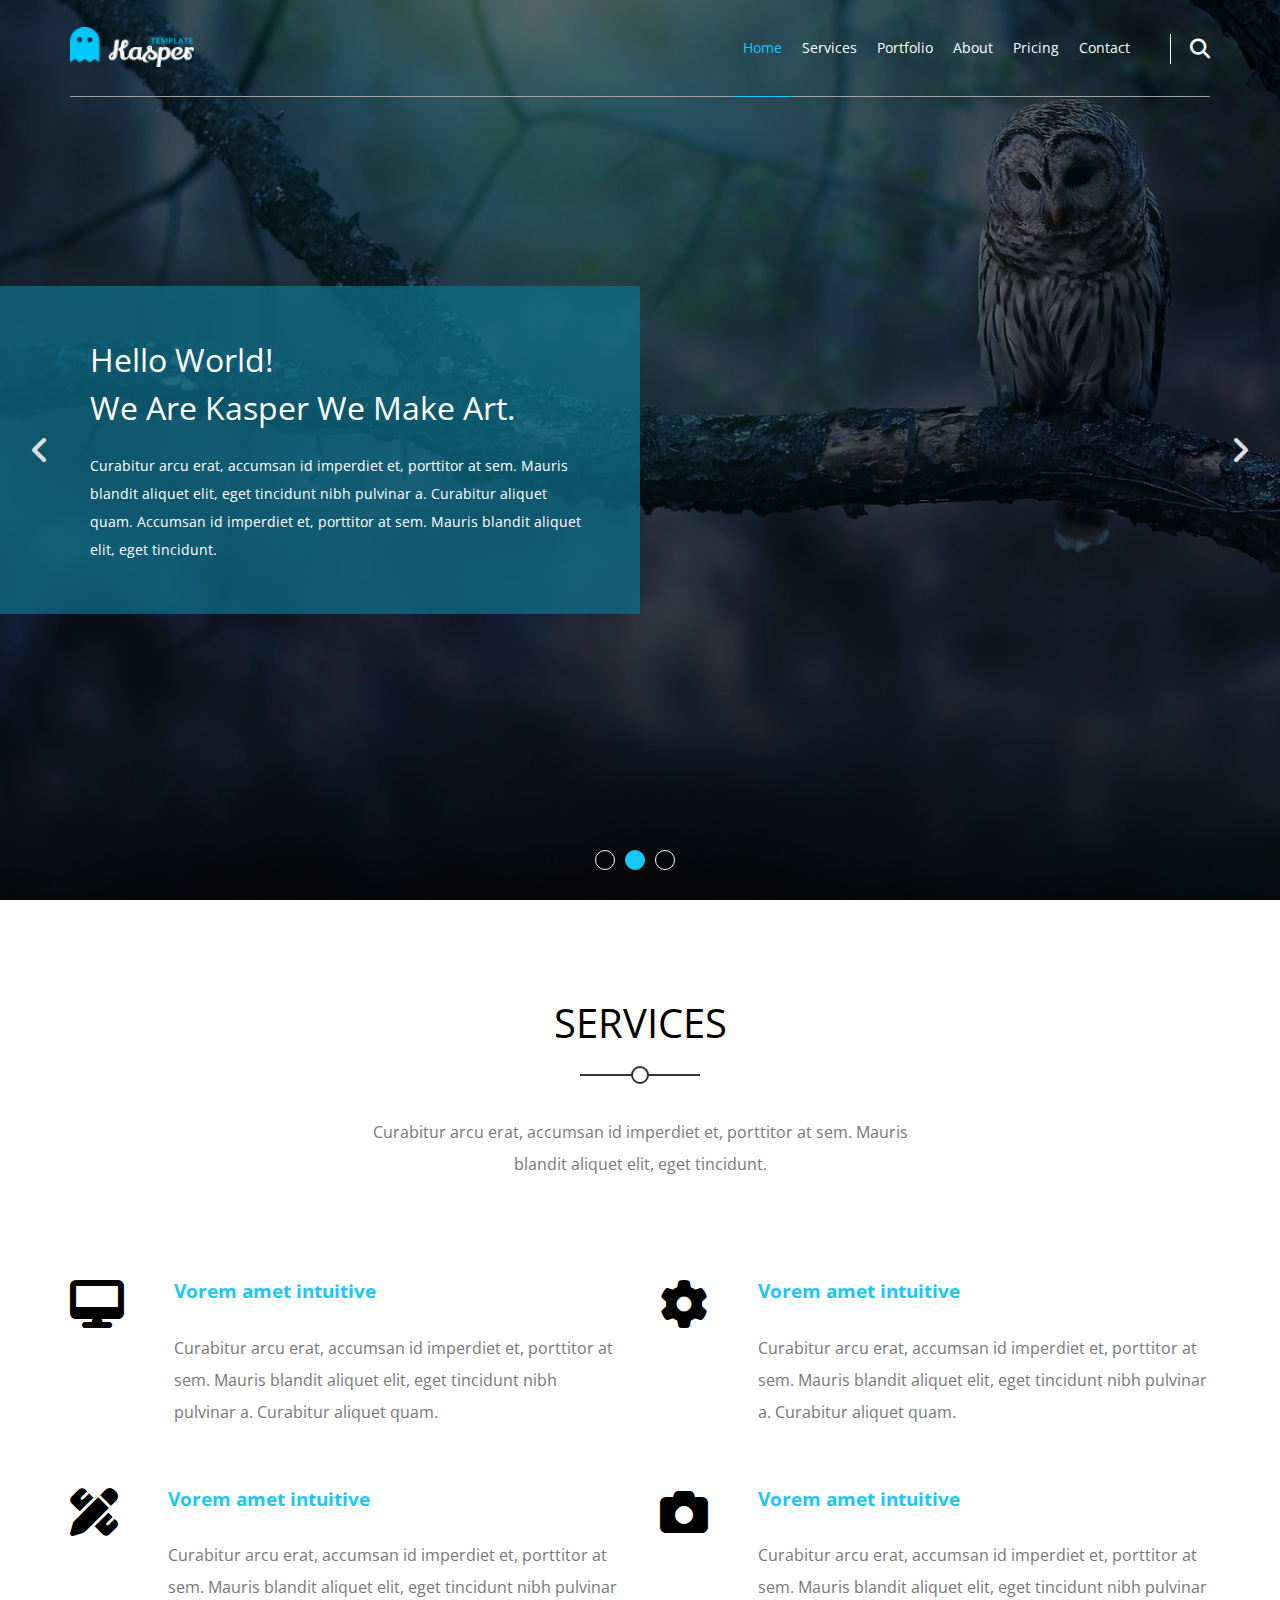
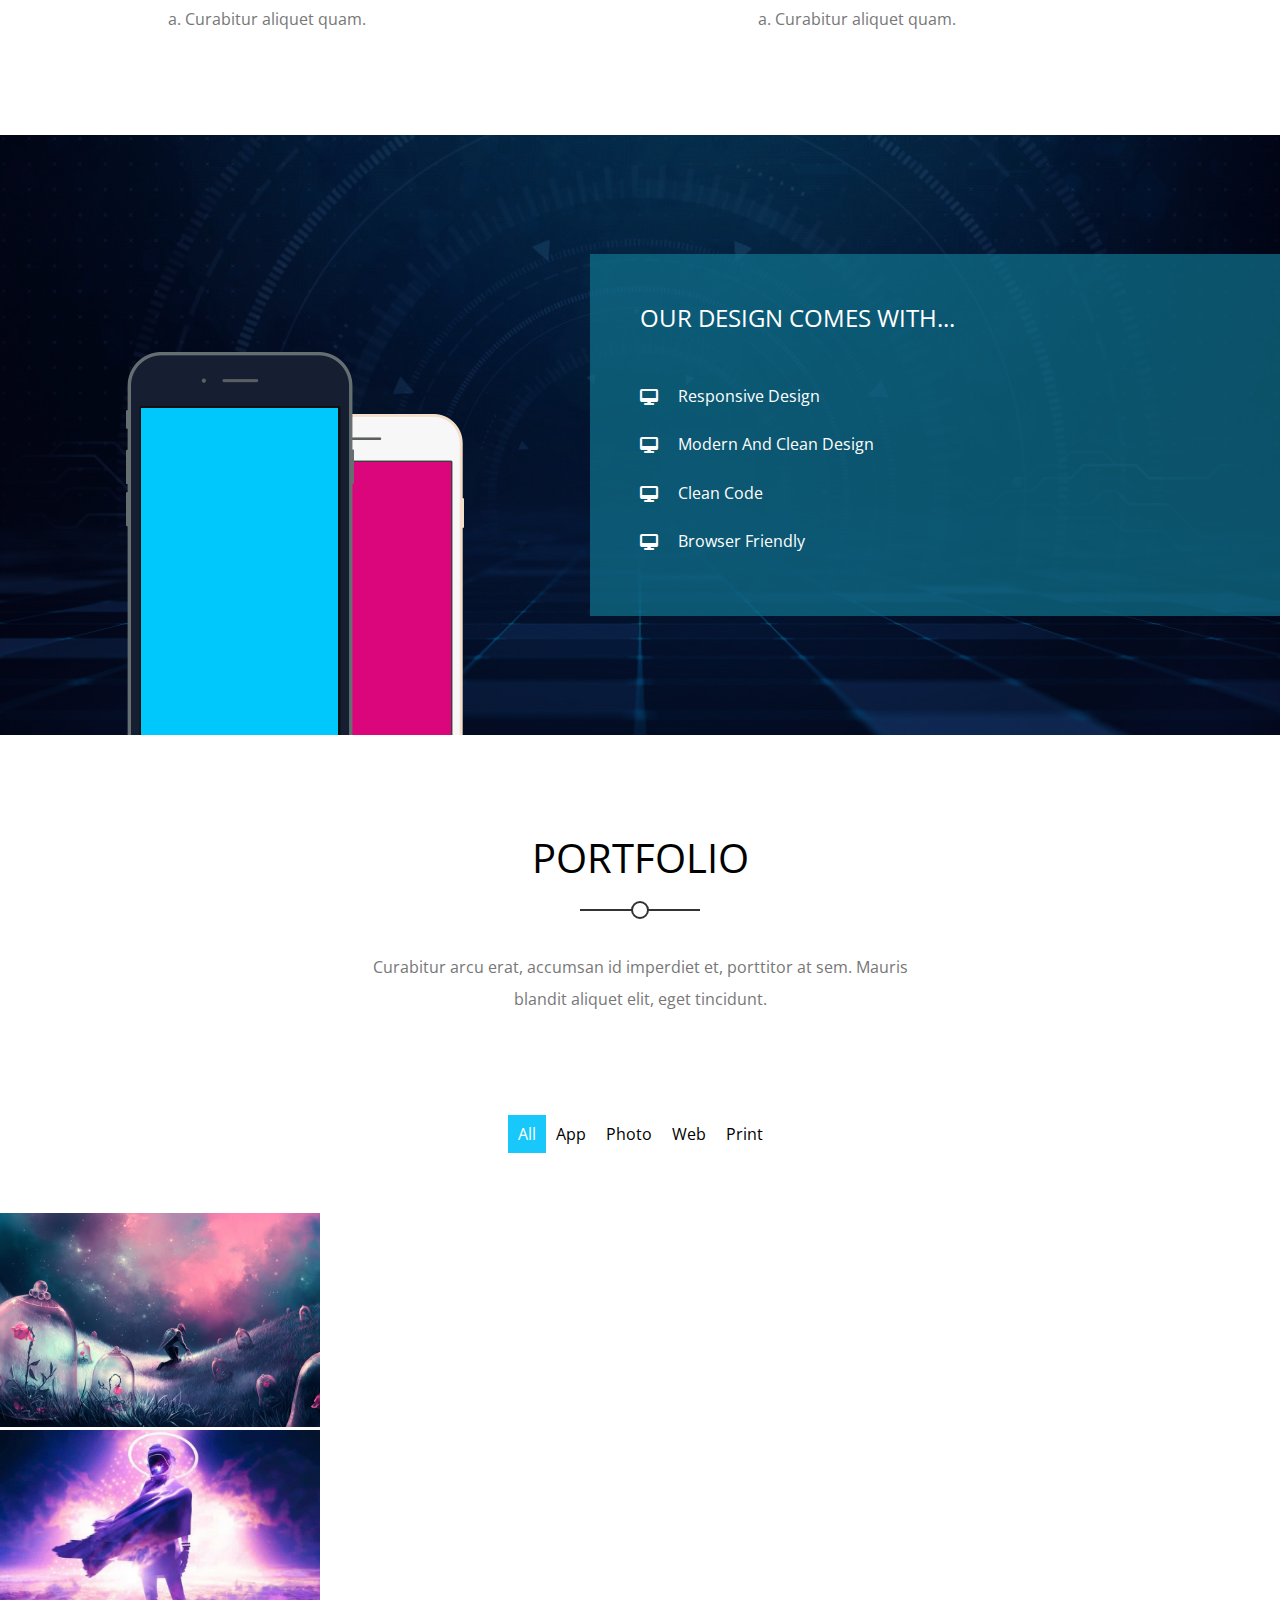
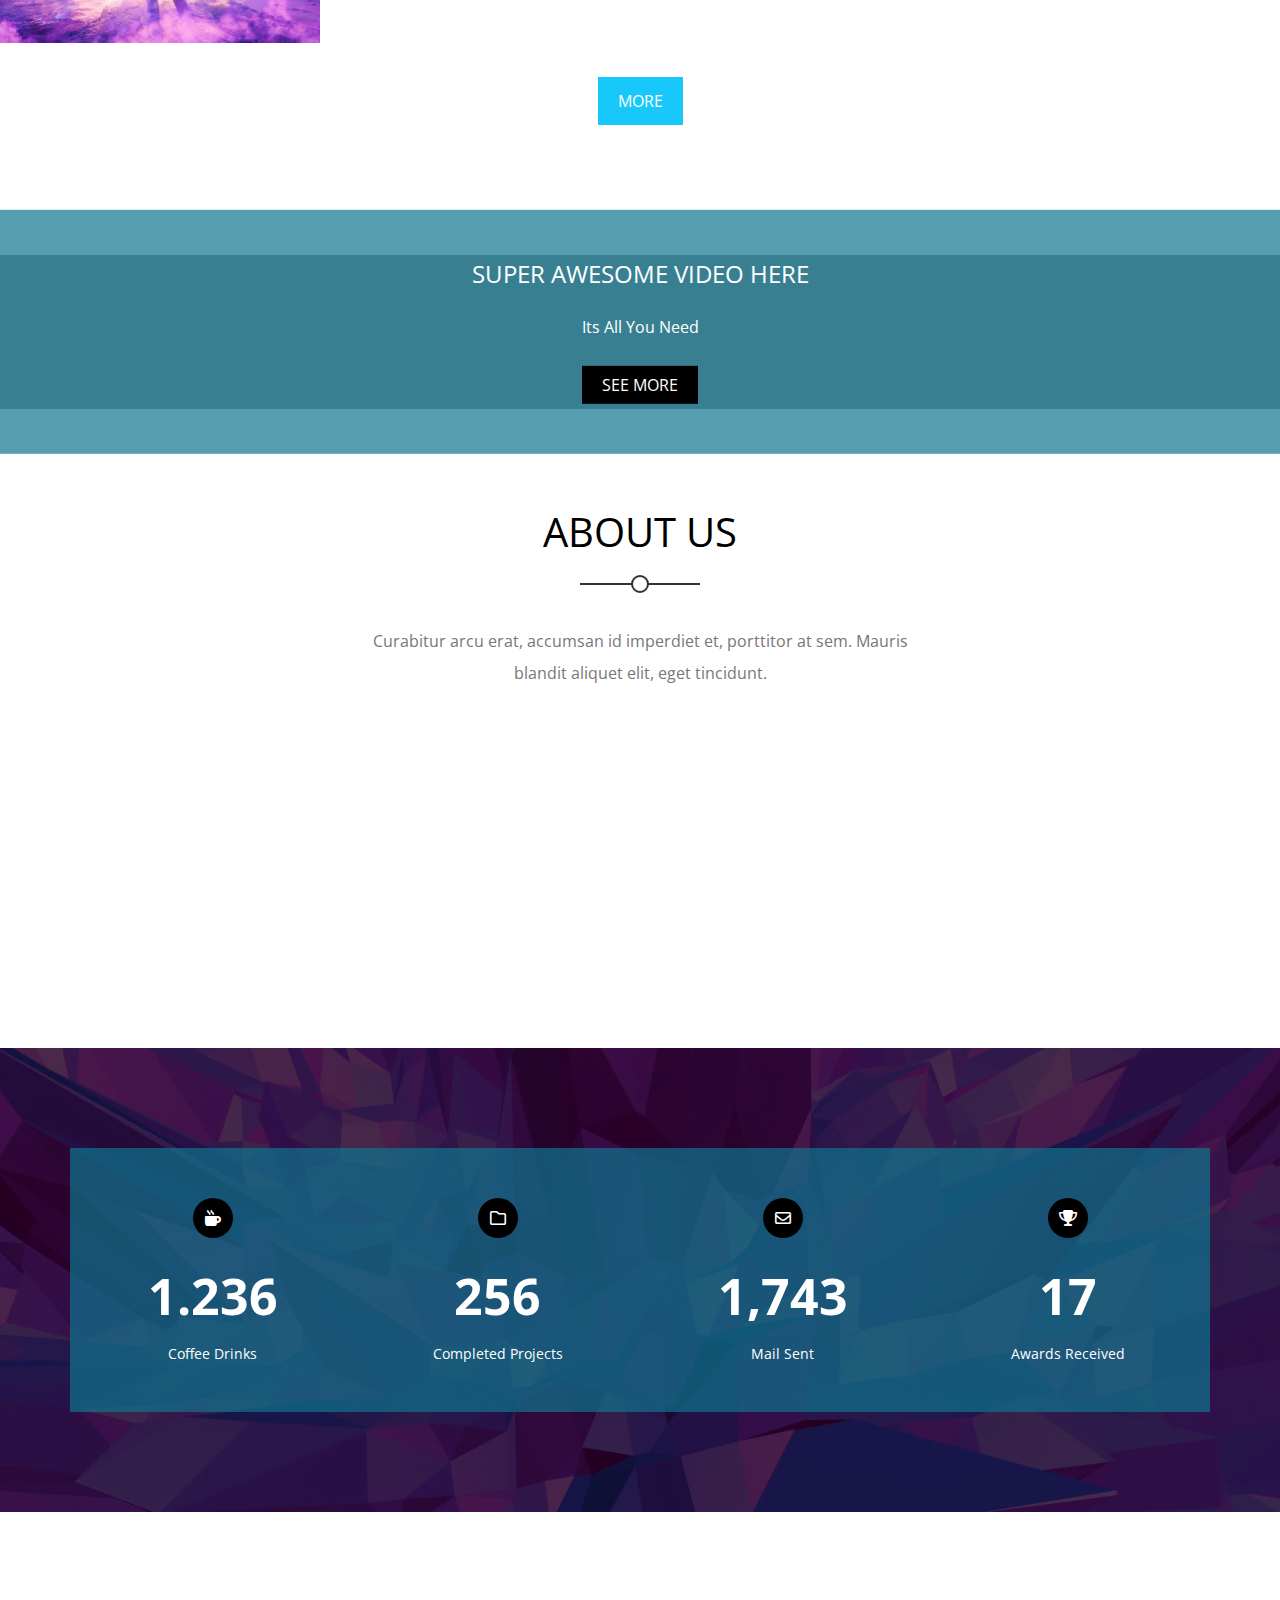
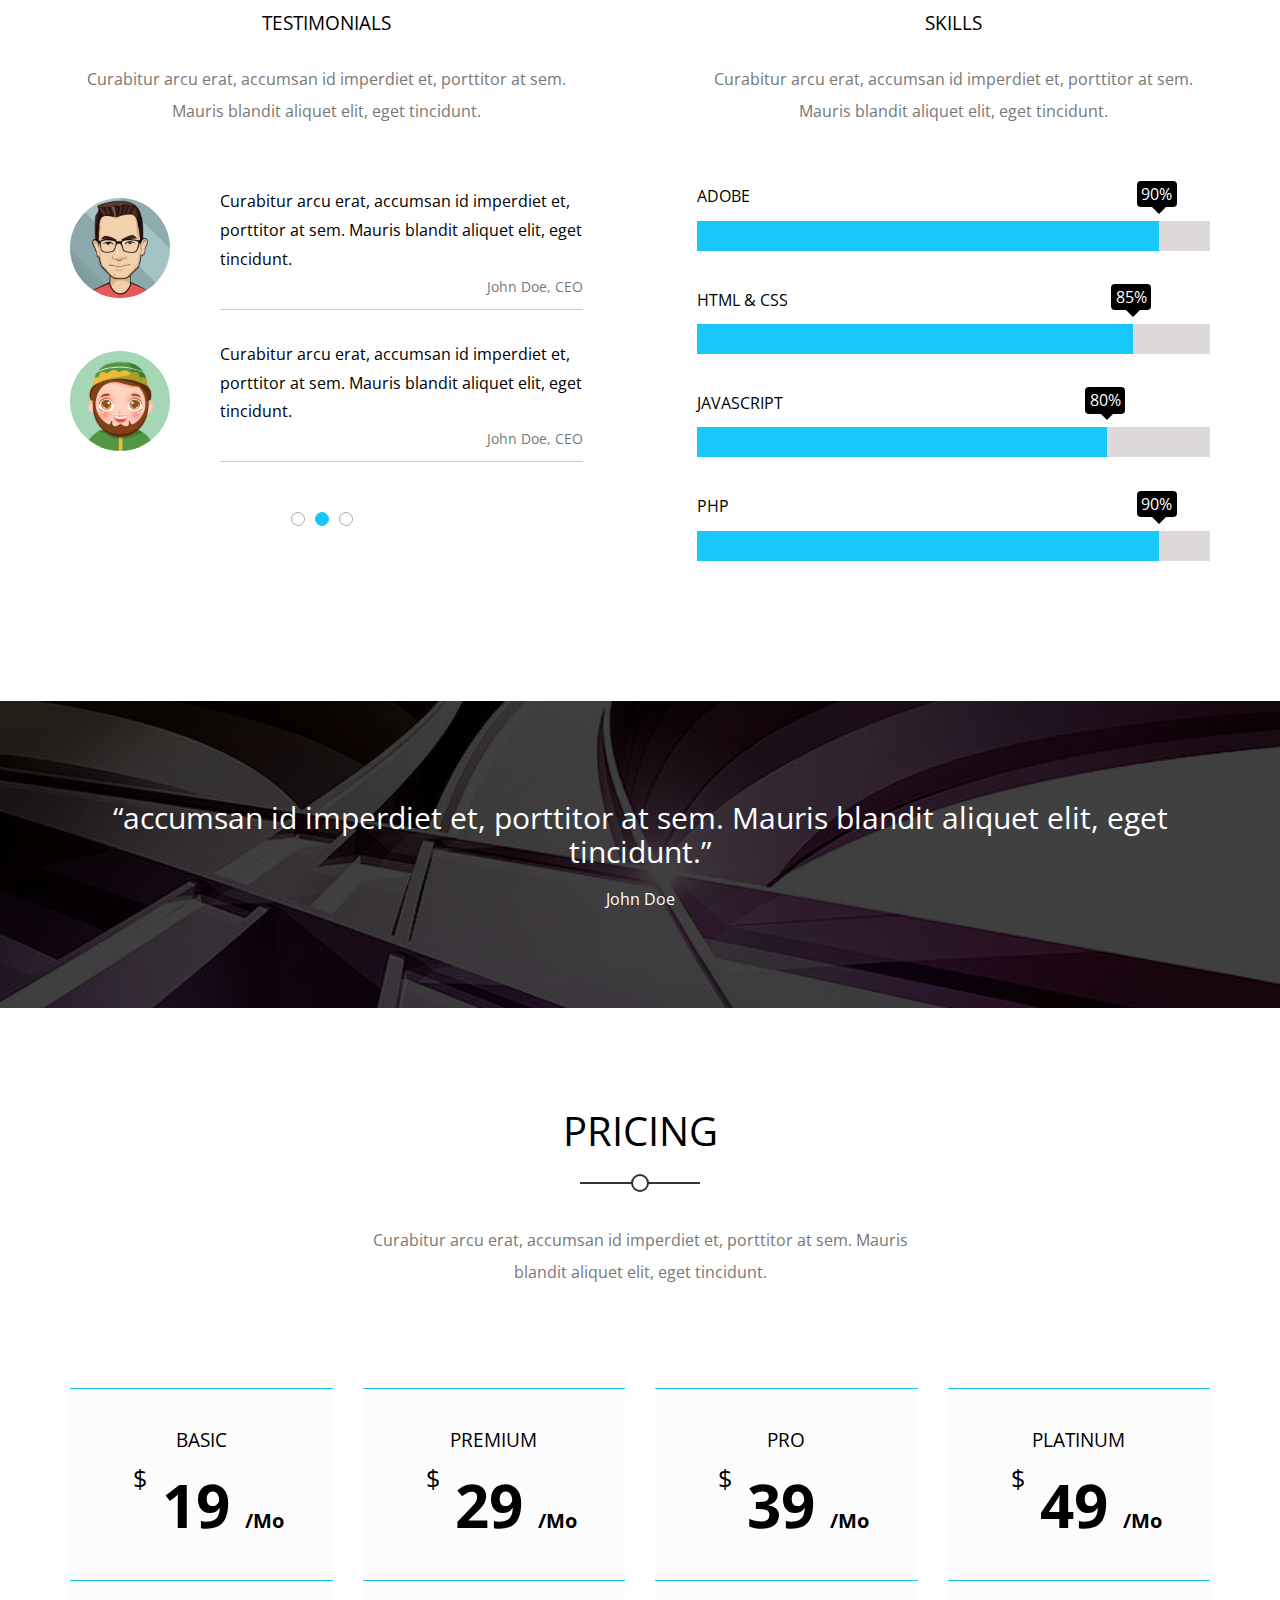
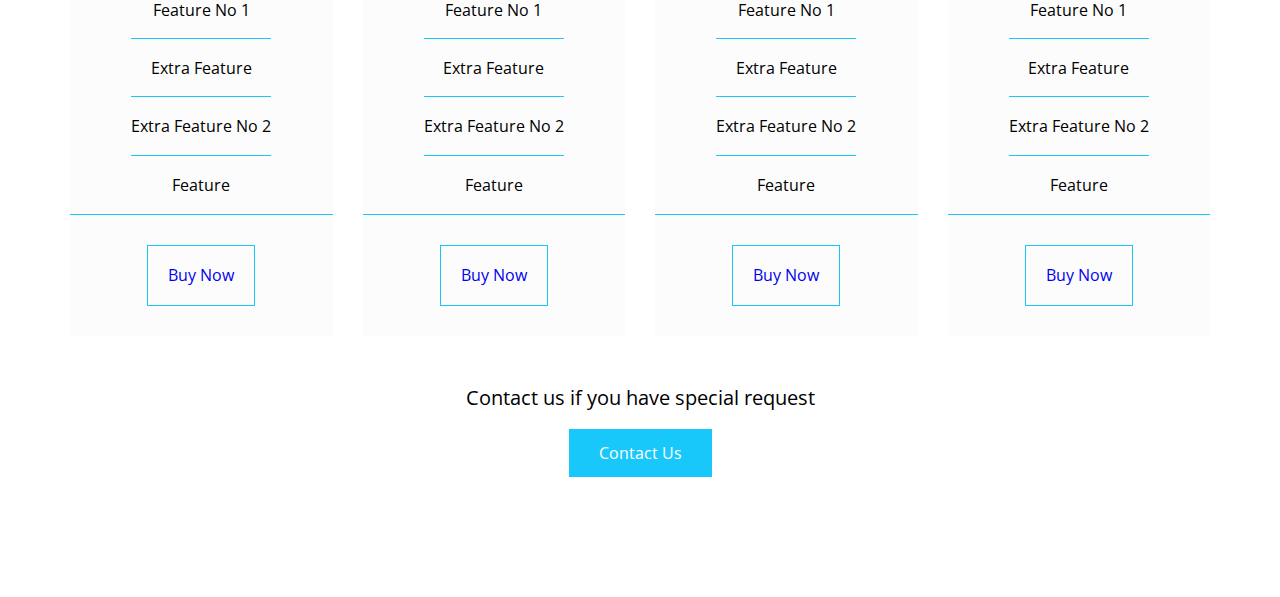
==== commit a86d7fa8: "Create Pricing Section" ====
--- a/Template-Three/index.html
+++ b/Template-Three/index.html
@@ -334,6 +334,93 @@
       </div>
     </div>
     <!-- End Skills -->
+
+      <!-- Start Quote -->
+    <div class="quote">
+      <div class="container">
+        <q>accumsan id imperdiet et, porttitor at sem. Mauris blandit aliquet elit, eget tincidunt.</q>
+        <span>John Doe</span>
+      </div>
+    </div>
+    <!-- End Quote -->
+      <!-- Start Pricing -->
+    <div class="pricing">
+      <div class="container">
+        <div class="main-heading">
+          <h2>Pricing</h2>
+          <p>
+            Curabitur arcu erat, accumsan id imperdiet et, porttitor at sem. Mauris blandit aliquet elit, eget
+            tincidunt.
+          </p>
+        </div>
+        <div class="plans">
+          <div class="plan">
+            <div class="head">
+              <h3>Basic</h3>
+              <span>19</span>
+            </div>
+            <ul>
+              <li>Feature No 1</li>
+              <li>Extra Feature</li>
+              <li>Extra Feature No 2</li>
+              <li>Feature</li>
+            </ul>
+            <div class="foot">
+              <a href="#">Buy Now</a>
+            </div>
+          </div>
+          <div class="plan">
+            <div class="head">
+              <h3>Premium</h3>
+              <span>29</span>
+            </div>
+            <ul>
+              <li>Feature No 1</li>
+              <li>Extra Feature</li>
+              <li>Extra Feature No 2</li>
+              <li>Feature</li>
+            </ul>
+            <div class="foot">
+              <a href="#">Buy Now</a>
+            </div>
+          </div>
+          <div class="plan">
+            <div class="head">
+              <h3>Pro</h3>
+              <span>39</span>
+            </div>
+            <ul>
+              <li>Feature No 1</li>
+              <li>Extra Feature</li>
+              <li>Extra Feature No 2</li>
+              <li>Feature</li>
+            </ul>
+            <div class="foot">
+              <a href="#">Buy Now</a>
+            </div>
+          </div>
+          <div class="plan">
+            <div class="head">
+              <h3>Platinum</h3>
+              <span>49</span>
+            </div>
+            <ul>
+              <li>Feature No 1</li>
+              <li>Extra Feature</li>
+              <li>Extra Feature No 2</li>
+              <li>Feature</li>
+            </ul>
+            <div class="foot">
+              <a href="#">Buy Now</a>
+            </div>
+          </div>
+        </div>
+        <p class="contact-text">Contact us if you have special request</p>
+        <a href="#" class="contact-link">Contact Us</a>
+      </div>
+    </div>
+    <!-- End Pricing -->
+     
       
      
     
--- a/Template-Three/Css/style.css
+++ b/Template-Three/Css/style.css
@@ -679,4 +679,114 @@
   right: -8px;
   top: -15px;
 }
-/* End Skills */+/* End Skills */
+/* Start Quote */
+.quote {
+  padding-top: var(--section-padding);
+  padding-bottom: var(--section-padding);
+  background-image: url("../images/quote.jpg");
+  background-size: cover;
+  position: relative;
+  text-align: center;
+  color: white;
+}
+.quote::before {
+  content: "";
+  position: absolute;
+  left: 0;
+  top: 0;
+  width: 100%;
+  height: 100%;
+  background-color: rgb(0 0 0 / 75%);
+}
+.quote .container {
+  position: relative;
+}
+.quote q {
+  font-size: 30px;
+  margin-bottom: 20px;
+  display: block;
+}
+/* End Quote */
+/* Start Pricing */
+.pricing {
+  padding-top: var(--section-padding);
+  padding-bottom: var(--section-padding);
+}
+.pricing .plans {
+  display: grid;
+  grid-template-columns: repeat(auto-fill, minmax(250px, 1fr));
+  gap: 30px;
+}
+.pricing .plans .plan {
+  background-color: #fcfcfc;
+  text-align: center;
+}
+.pricing .plans .plan .head {
+  padding: 40px 20px;
+  border-top: 1px solid var(--main-color);
+  border-bottom: 1px solid var(--main-color);
+}
+.pricing .plans .plan .head h3 {
+  font-weight: normal;
+  margin-bottom: 20px;
+  text-transform: uppercase;
+}
+.pricing .plans .plan .head span {
+  font-size: 60px;
+  font-weight: bold;
+}
+.pricing .plans .plan .head span::before {
+  content: "$";
+  font-size: 25px;
+  position: relative;
+  top: -40px;
+  margin-right: 15px;
+  font-weight: normal;
+}
+.pricing .plans .plan .head span::after {
+  content: "/Mo";
+  font-size: 20px;
+  position: relative;
+  right: -15px;
+}
+.pricing .plans .plan ul {
+  border-bottom: 1px solid var(--main-color);
+}
+.pricing .plans .plan ul li {
+  padding: 20px;
+  position: relative;
+}
+.pricing .plans .plan ul li:not(:last-child)::after {
+  content: "";
+  width: 140px;
+  height: 1px;
+  background-color: var(--main-color);
+  position: absolute;
+  left: 50%;
+  transform: translateX(-50%);
+  bottom: 0;
+}
+.pricing .plans .plan .foot a {
+  display: block;
+  padding: 20px 20px;
+  text-decoration: none;
+  border: 1px solid var(--main-color);
+  width: fit-content;
+  margin: 30px auto;
+}
+.pricing .contact-text {
+  text-align: center;
+  margin: 50px auto 20px;
+  font-size: 20px;
+}
+.pricing .contact-link {
+  display: block;
+  width: fit-content;
+  margin: 20px auto;
+  background-color: var(--main-color);
+  color: white;
+  padding: 15px 30px;
+  text-decoration: none;
+}
+/* End Pricing */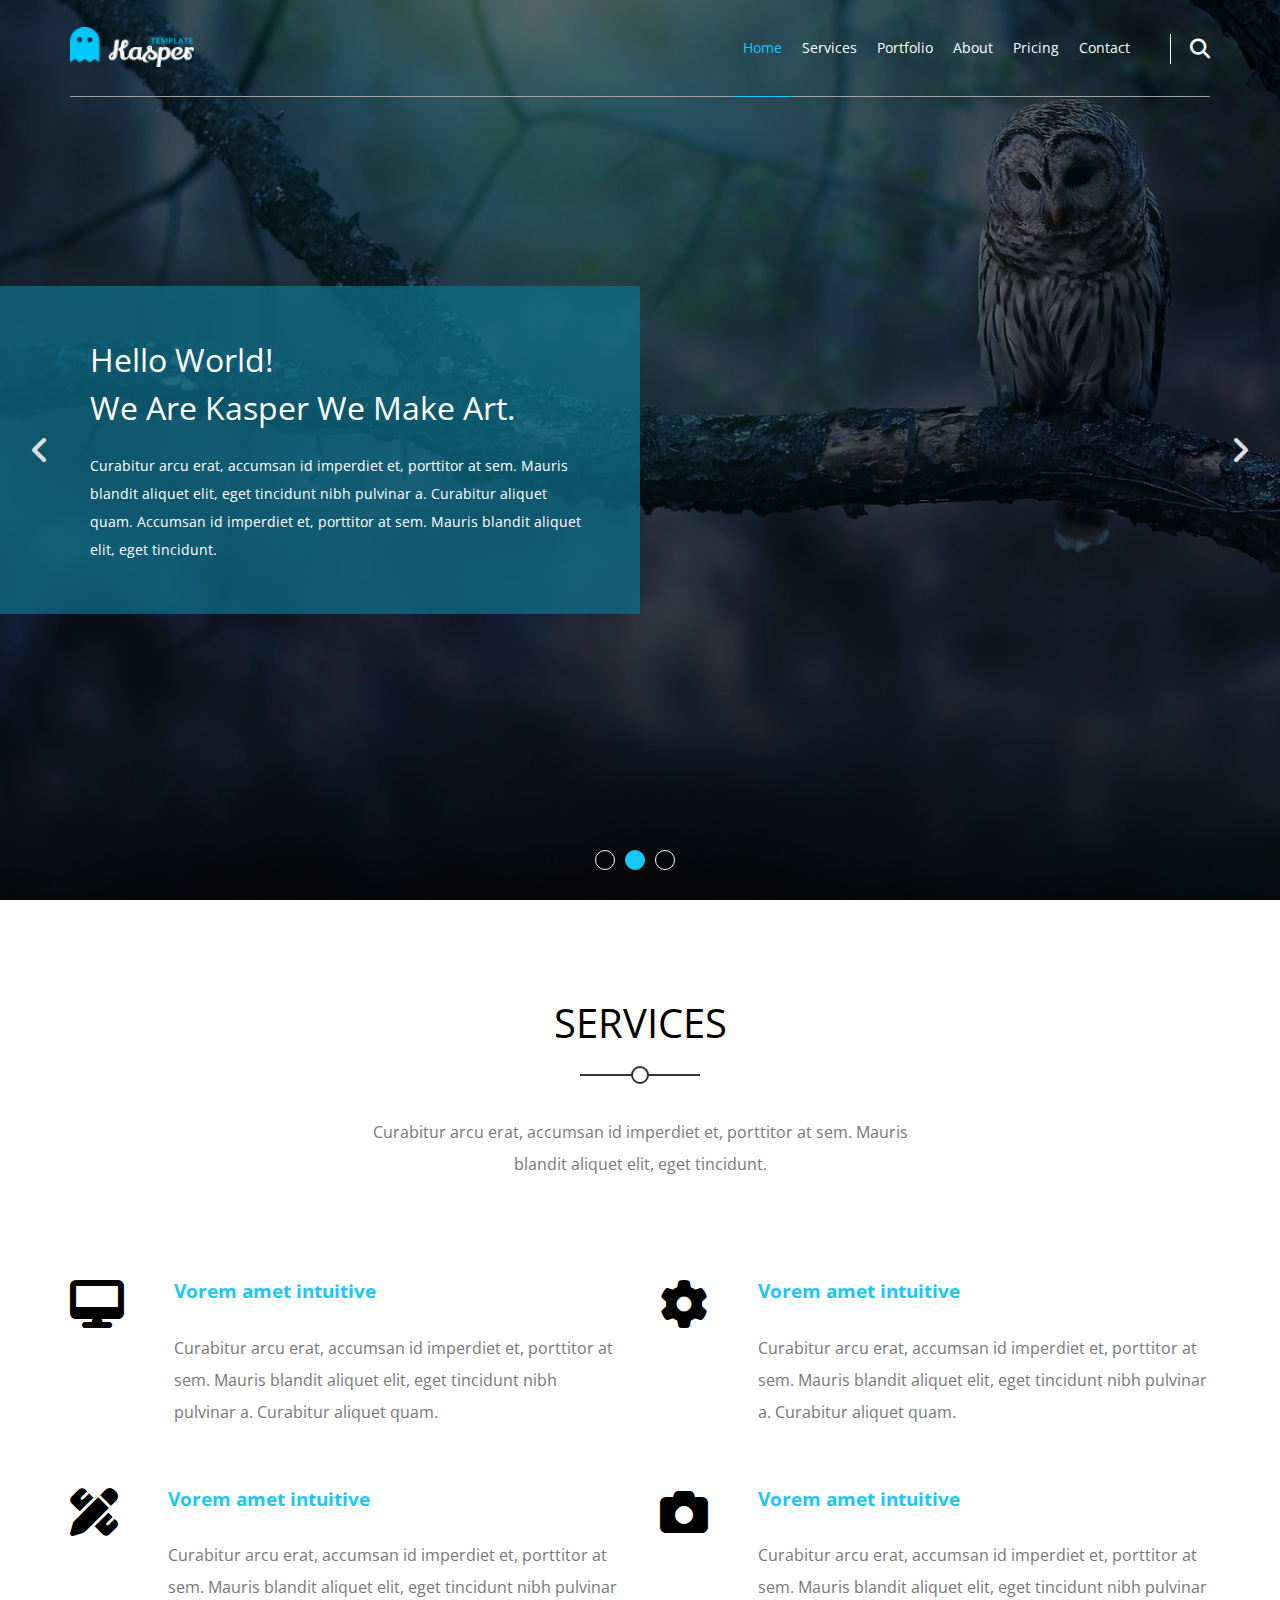
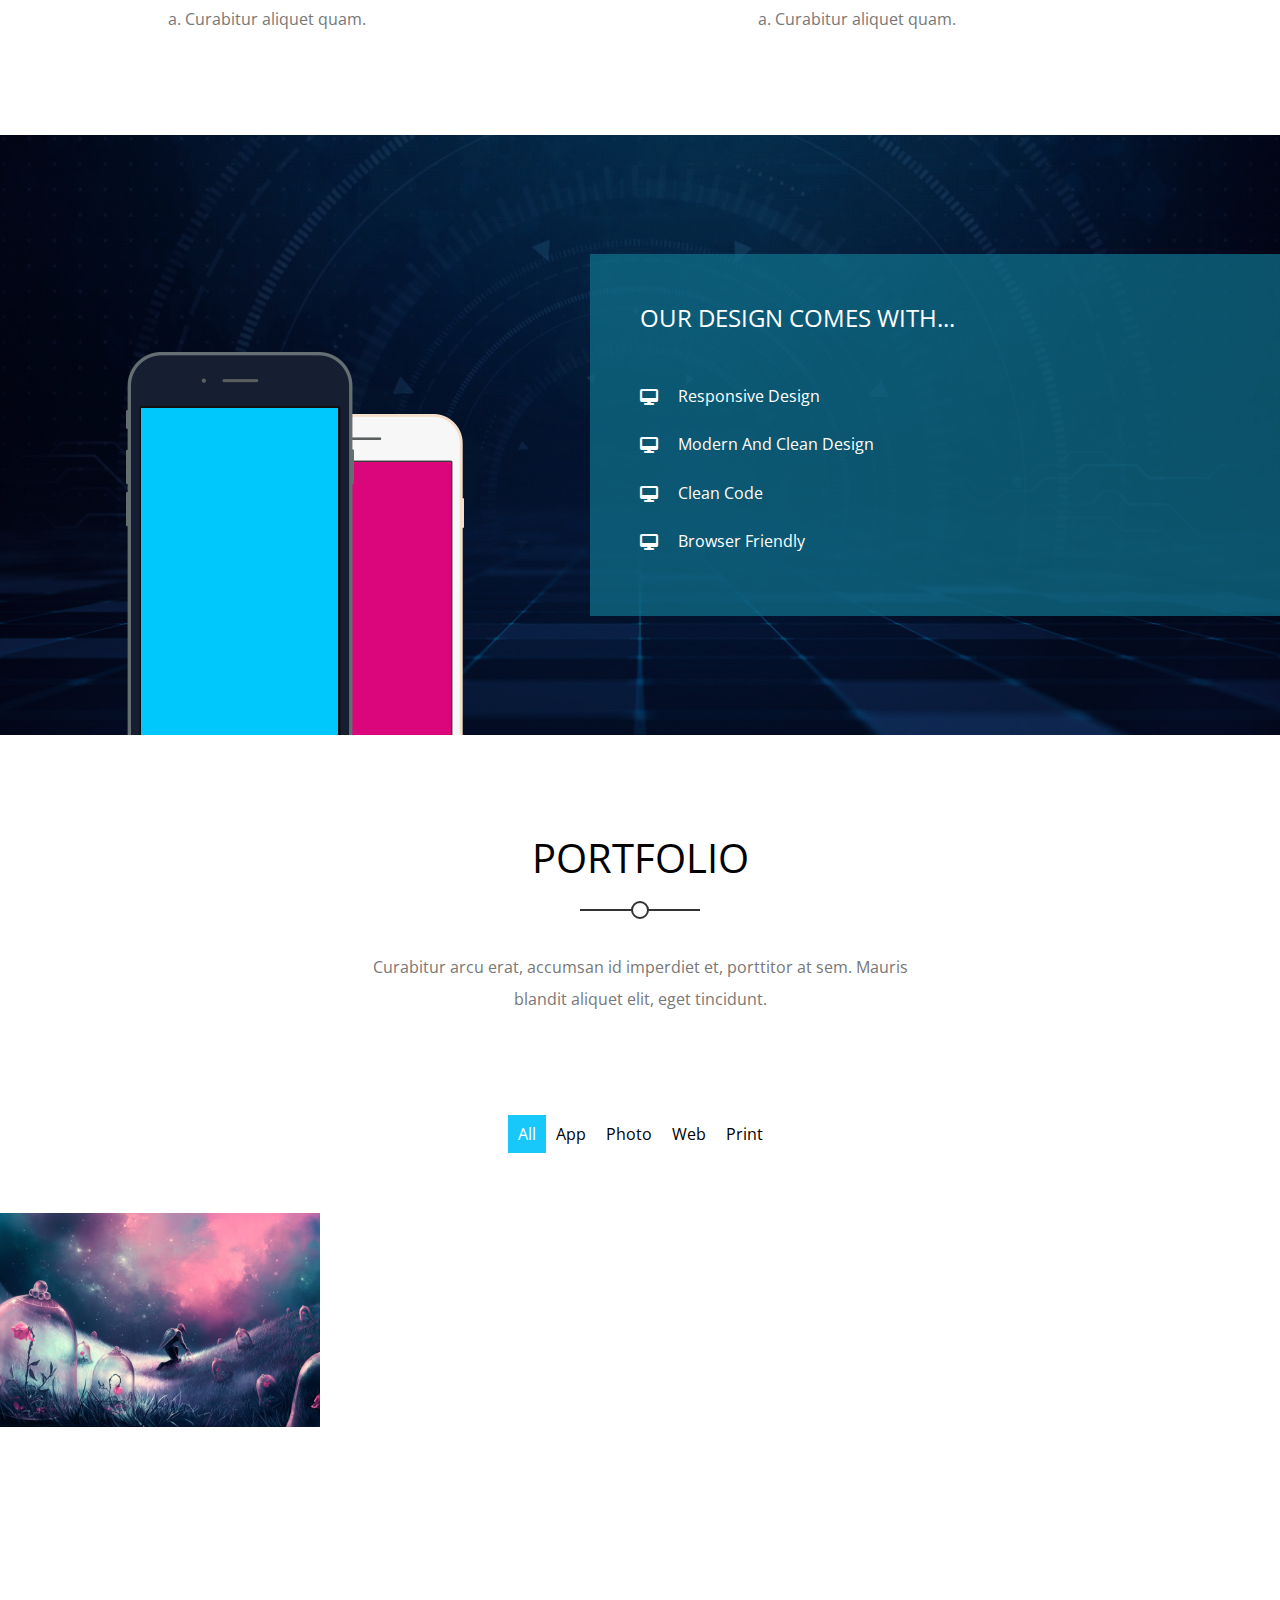
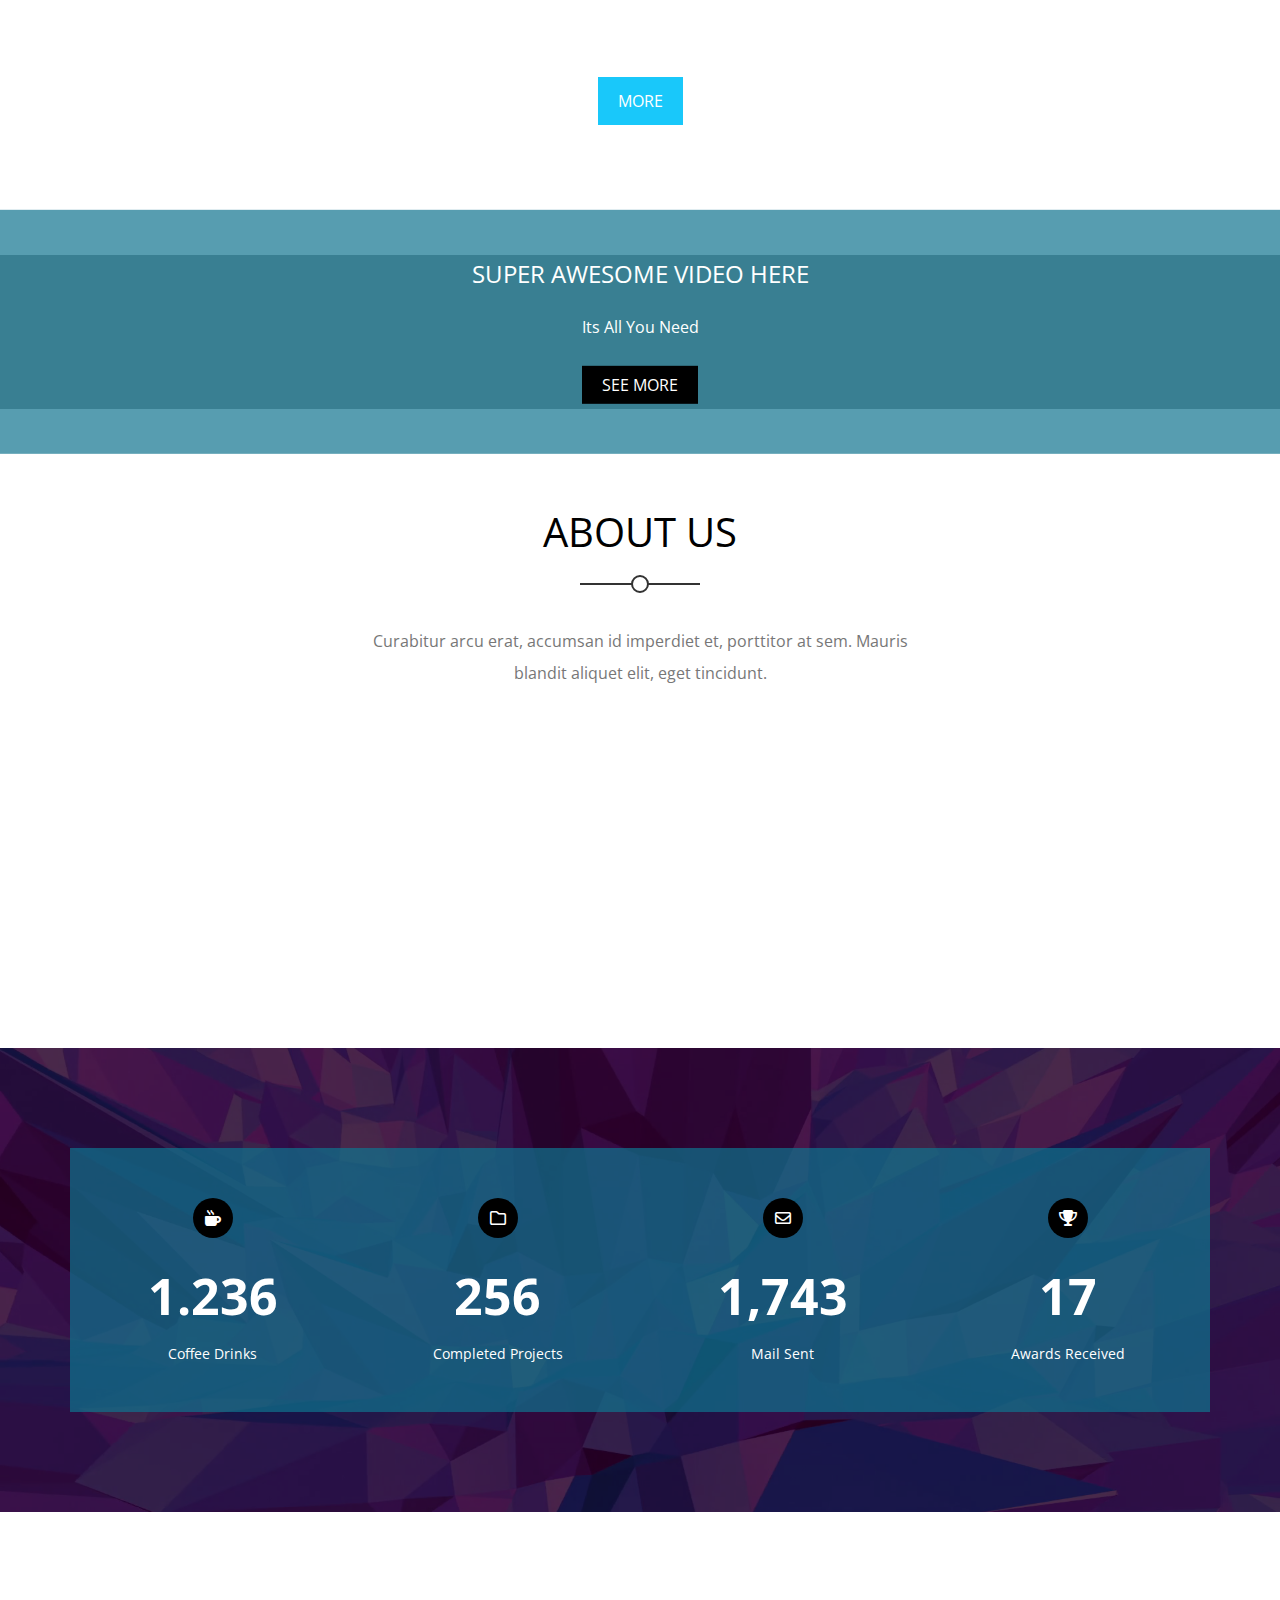
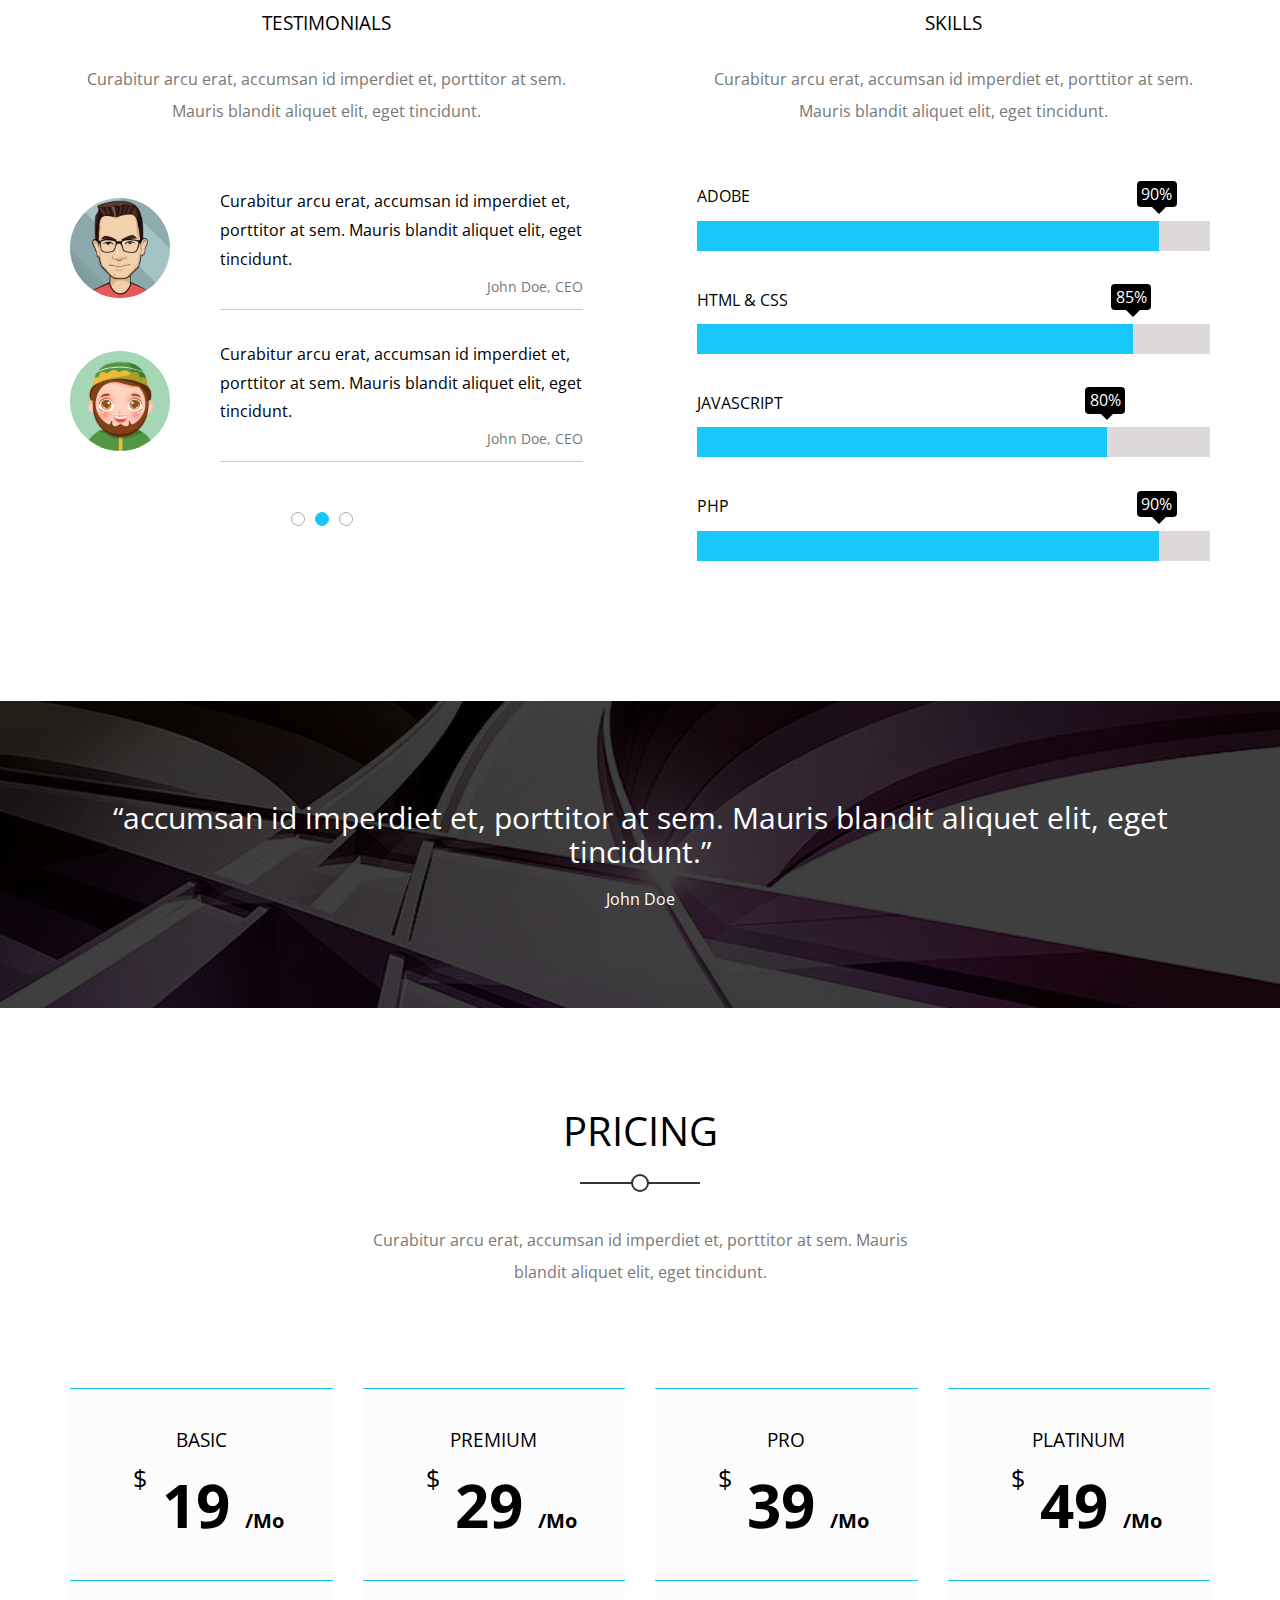
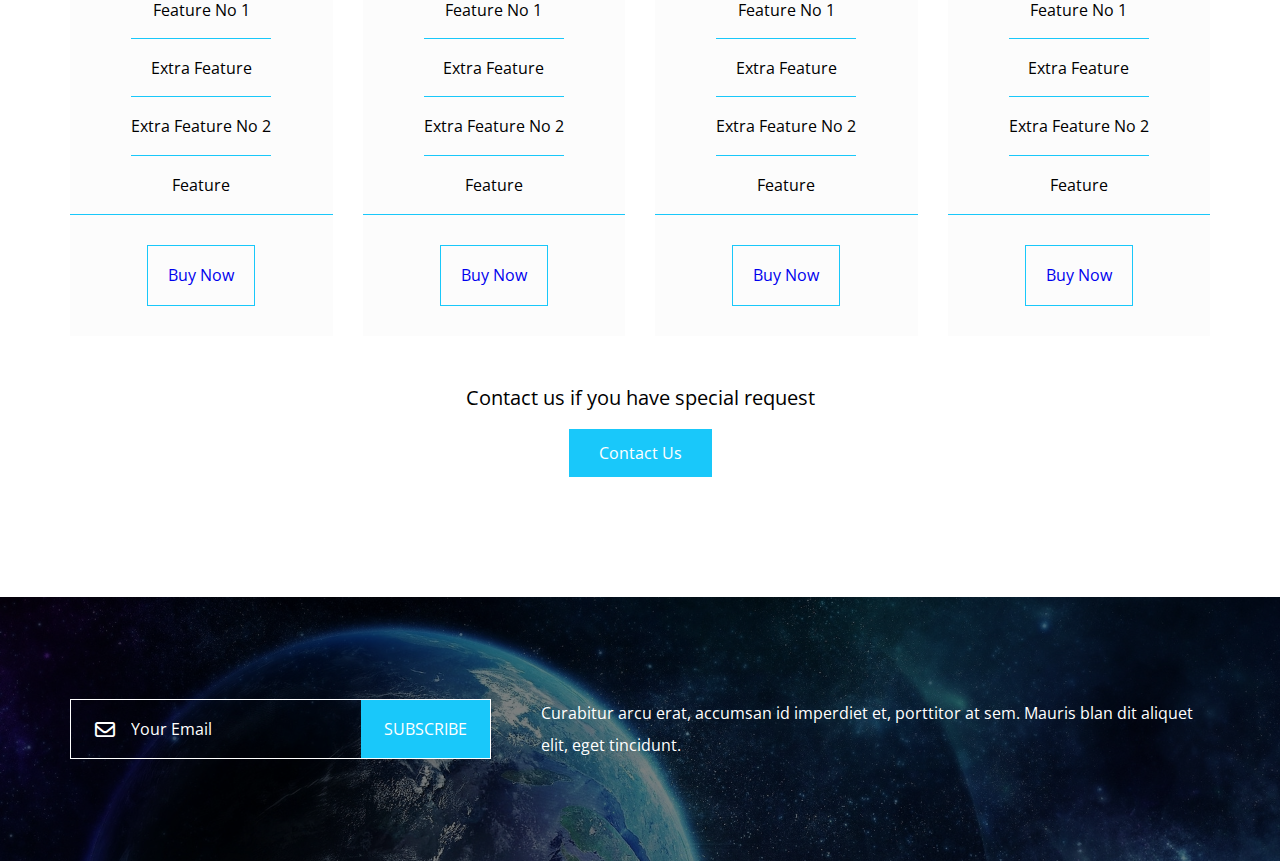
==== commit 1744f580: "Subscribe Section" ====
--- a/Template-Three/index.html
+++ b/Template-Three/index.html
@@ -420,6 +420,20 @@
       </div>
     </div>
     <!-- End Pricing -->
+      <!-- Start Subscribe -->
+    <div class="subscribe">
+      <div class="container">
+        <form action="">
+          <i class="far fa-envelope fa-lg"></i>
+          <input type="email" name="mail" placeholder="Your Email" />
+          <input type="submit" value="Subscribe" />
+        </form>
+        <p>
+          Curabitur arcu erat, accumsan id imperdiet et, porttitor at sem. Mauris blan dit aliquet elit, eget tincidunt.
+        </p>
+      </div>
+    </div>
+    <!-- End Subscribe -->
      
       
      
--- a/Template-Three/Css/style.css
+++ b/Template-Three/Css/style.css
@@ -789,4 +789,80 @@
   padding: 15px 30px;
   text-decoration: none;
 }
-/* End Pricing */+/* End Pricing */
+/* Start Subscribe */
+.subscribe {
+  padding-top: var(--section-padding);
+  padding-bottom: var(--section-padding);
+  background-image: url("../images/subscribe.jpg");
+  background-size: cover;
+  position: relative;
+  color: white;
+}
+.subscribe::before {
+  content: "";
+  position: absolute;
+  left: 0;
+  top: 0;
+  width: 100%;
+  height: 100%;
+  background-color: rgb(0 0 0 / 50%);
+}
+.subscribe .container {
+  position: relative;
+  display: flex;
+  align-items: center;
+}
+@media (max-width: 991px) {
+  .subscribe .container {
+    flex-direction: column;
+  }
+}
+.subscribe form {
+  display: flex;
+  position: relative;
+  width: 500px;
+  max-width: 100%;
+}
+.subscribe form i {
+  position: absolute;
+  top: 50%;
+  transform: translateY(-50%);
+  left: 25px;
+}
+.subscribe form input[type="email"] {
+  border: 1px solid white;
+  border-right: none;
+  background: none;
+  padding: 20px 20px 20px 60px;
+  caret-color: var(--main-color);
+  width: calc(100% - 130px);
+  color: white;
+}
+.subscribe form input[type="submit"] {
+  width: 130px;
+  background-color: var(--main-color);
+  color: white;
+  padding: 10px 20px;
+  border: 1px solid white;
+
+  border-left: none;
+  text-transform: uppercase;
+}
+.subscribe form input[type="email"]:focus,
+.subscribe form input[type="submit"]:focus {
+  outline: none;
+}
+.subscribe form ::placeholder {
+  color: white;
+}
+.subscribe p {
+  line-height: 2;
+  margin-left: 50px;
+}
+@media (max-width: 991px) {
+  .subscribe p {
+    margin: 30px 0 0;
+  }
+}
+/* End Subscribe */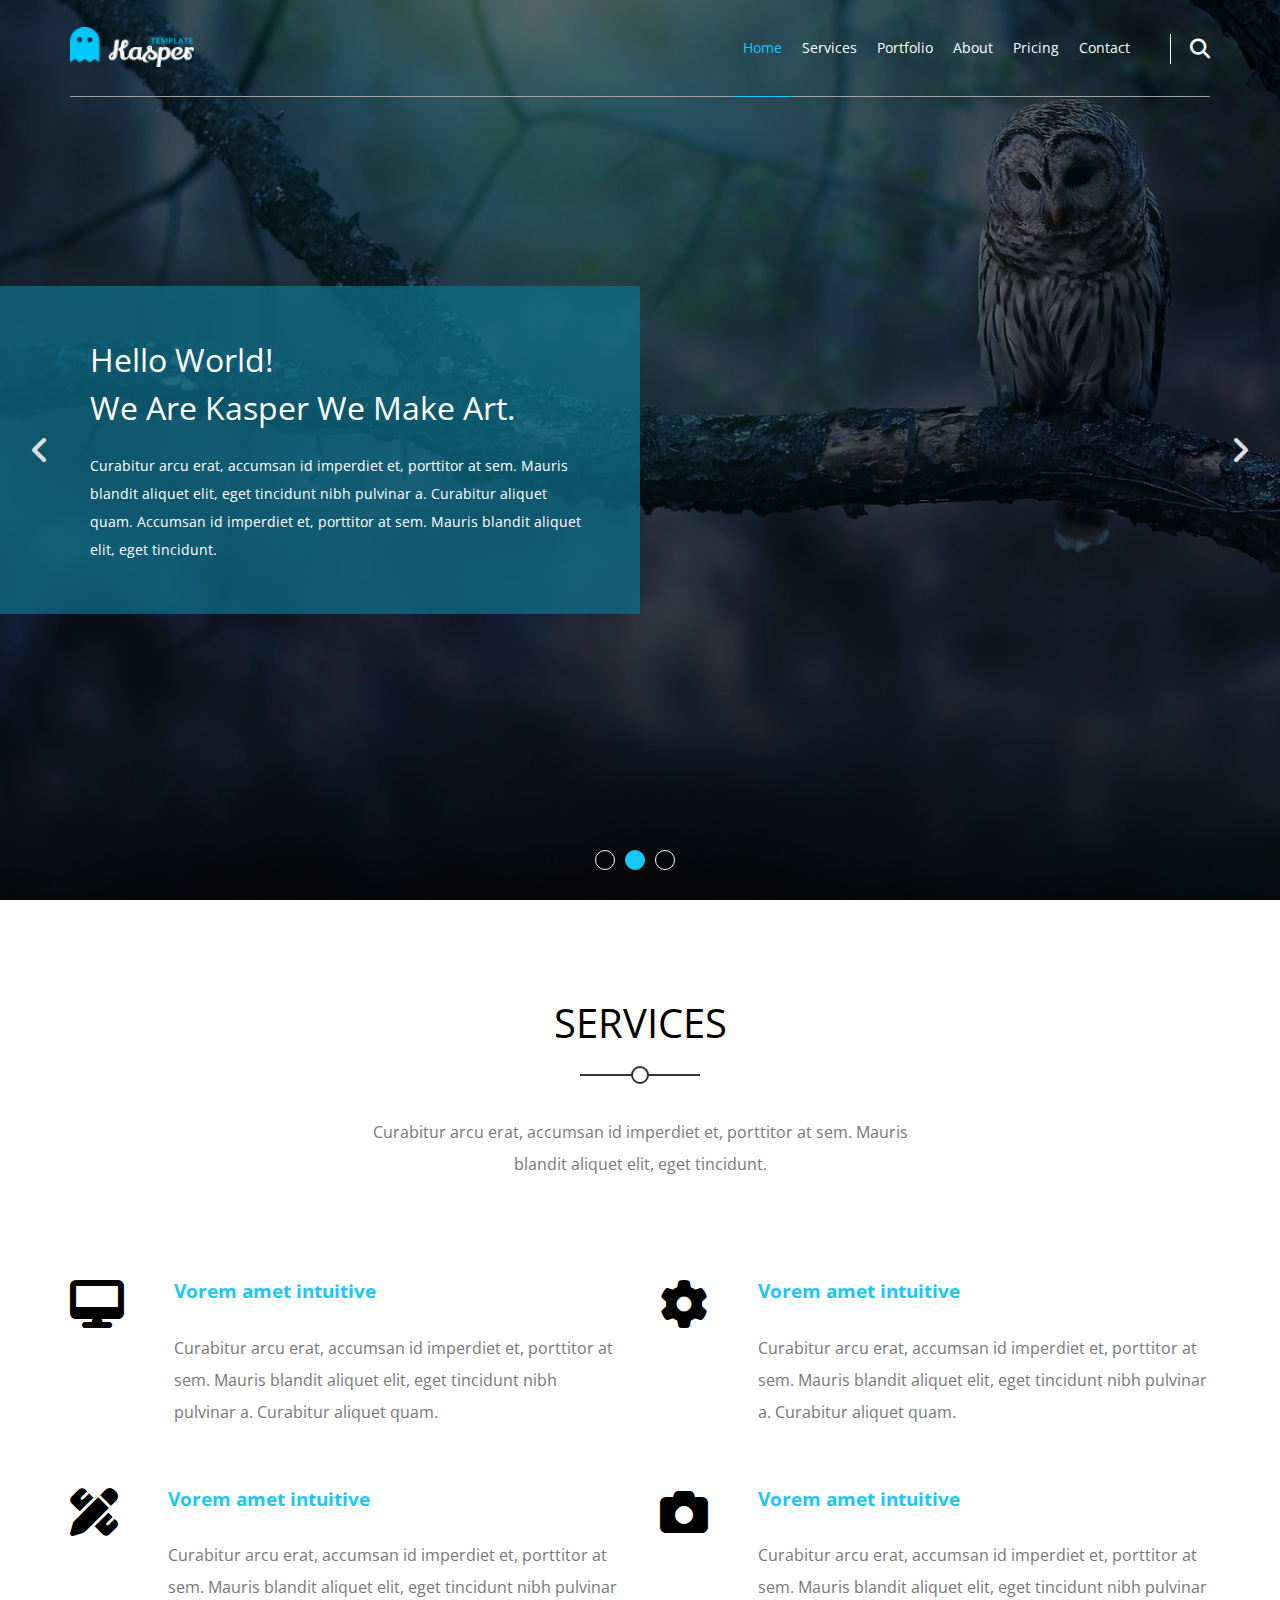
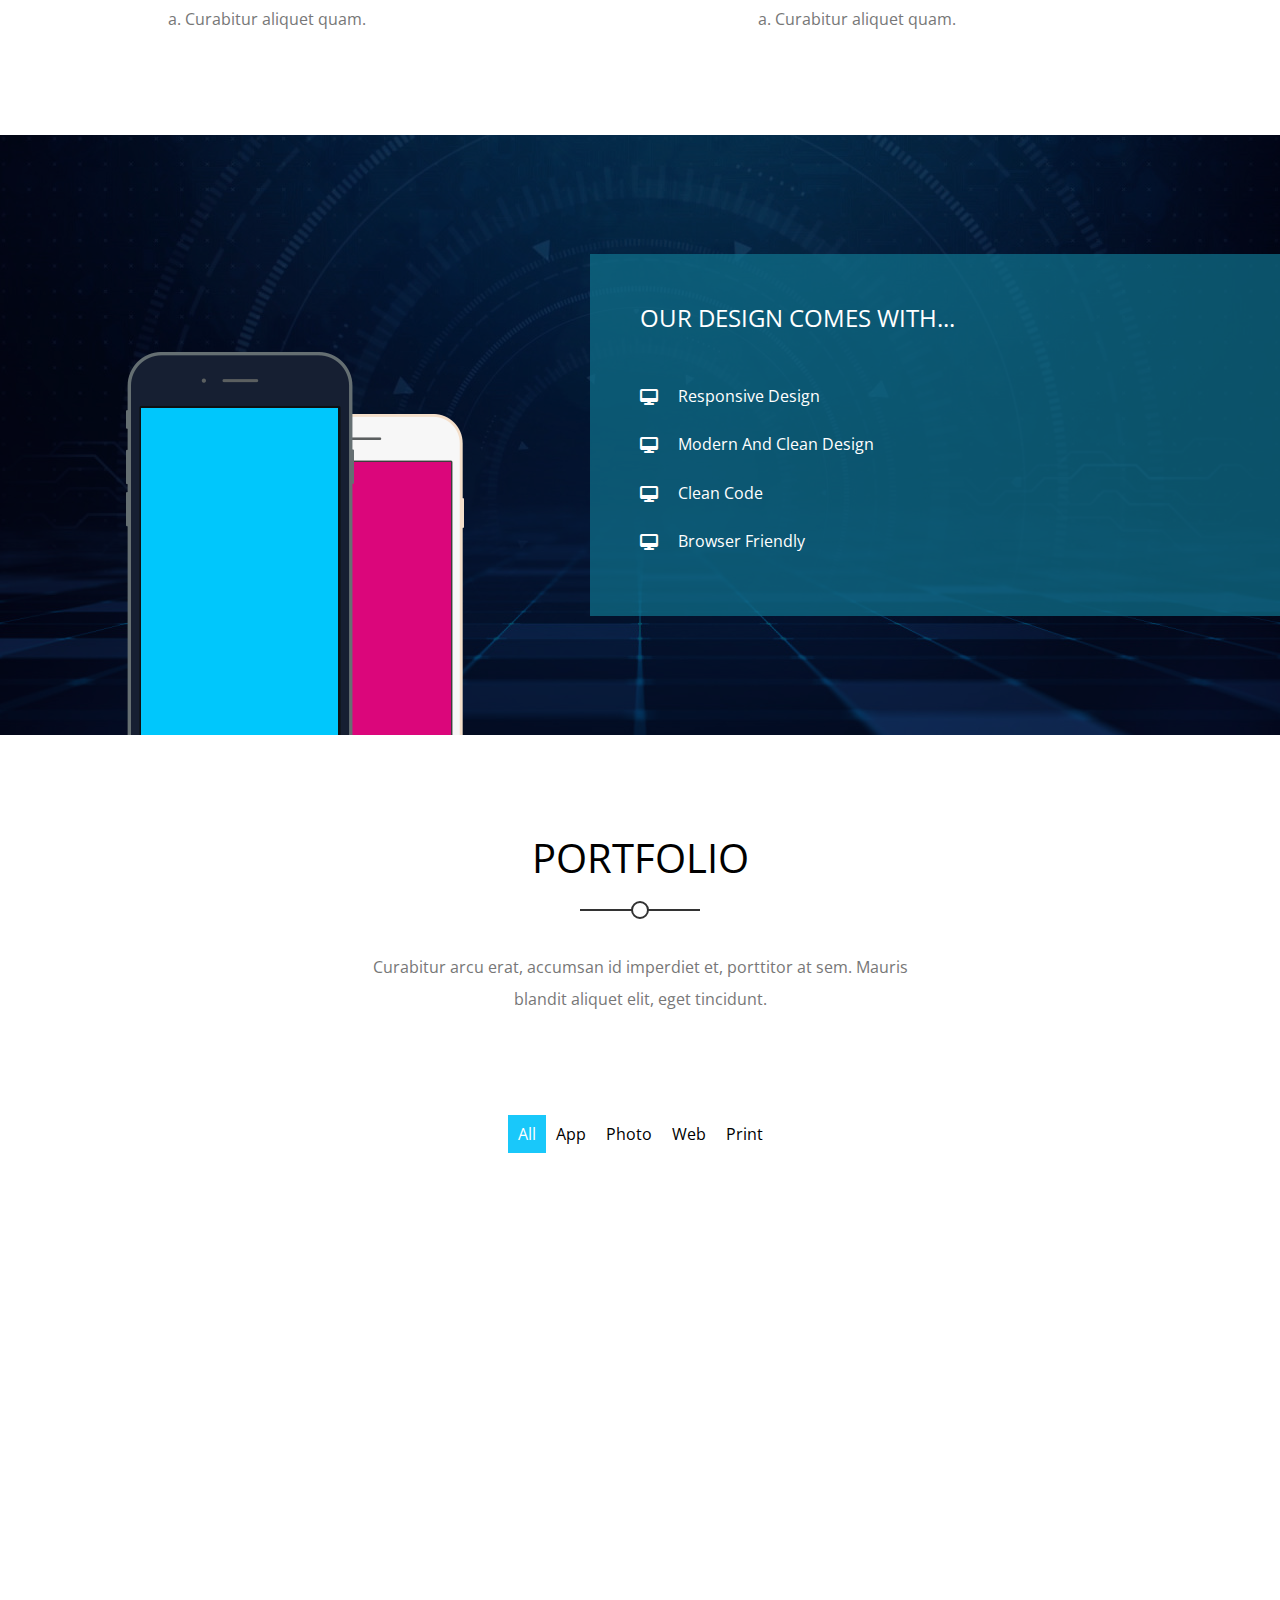
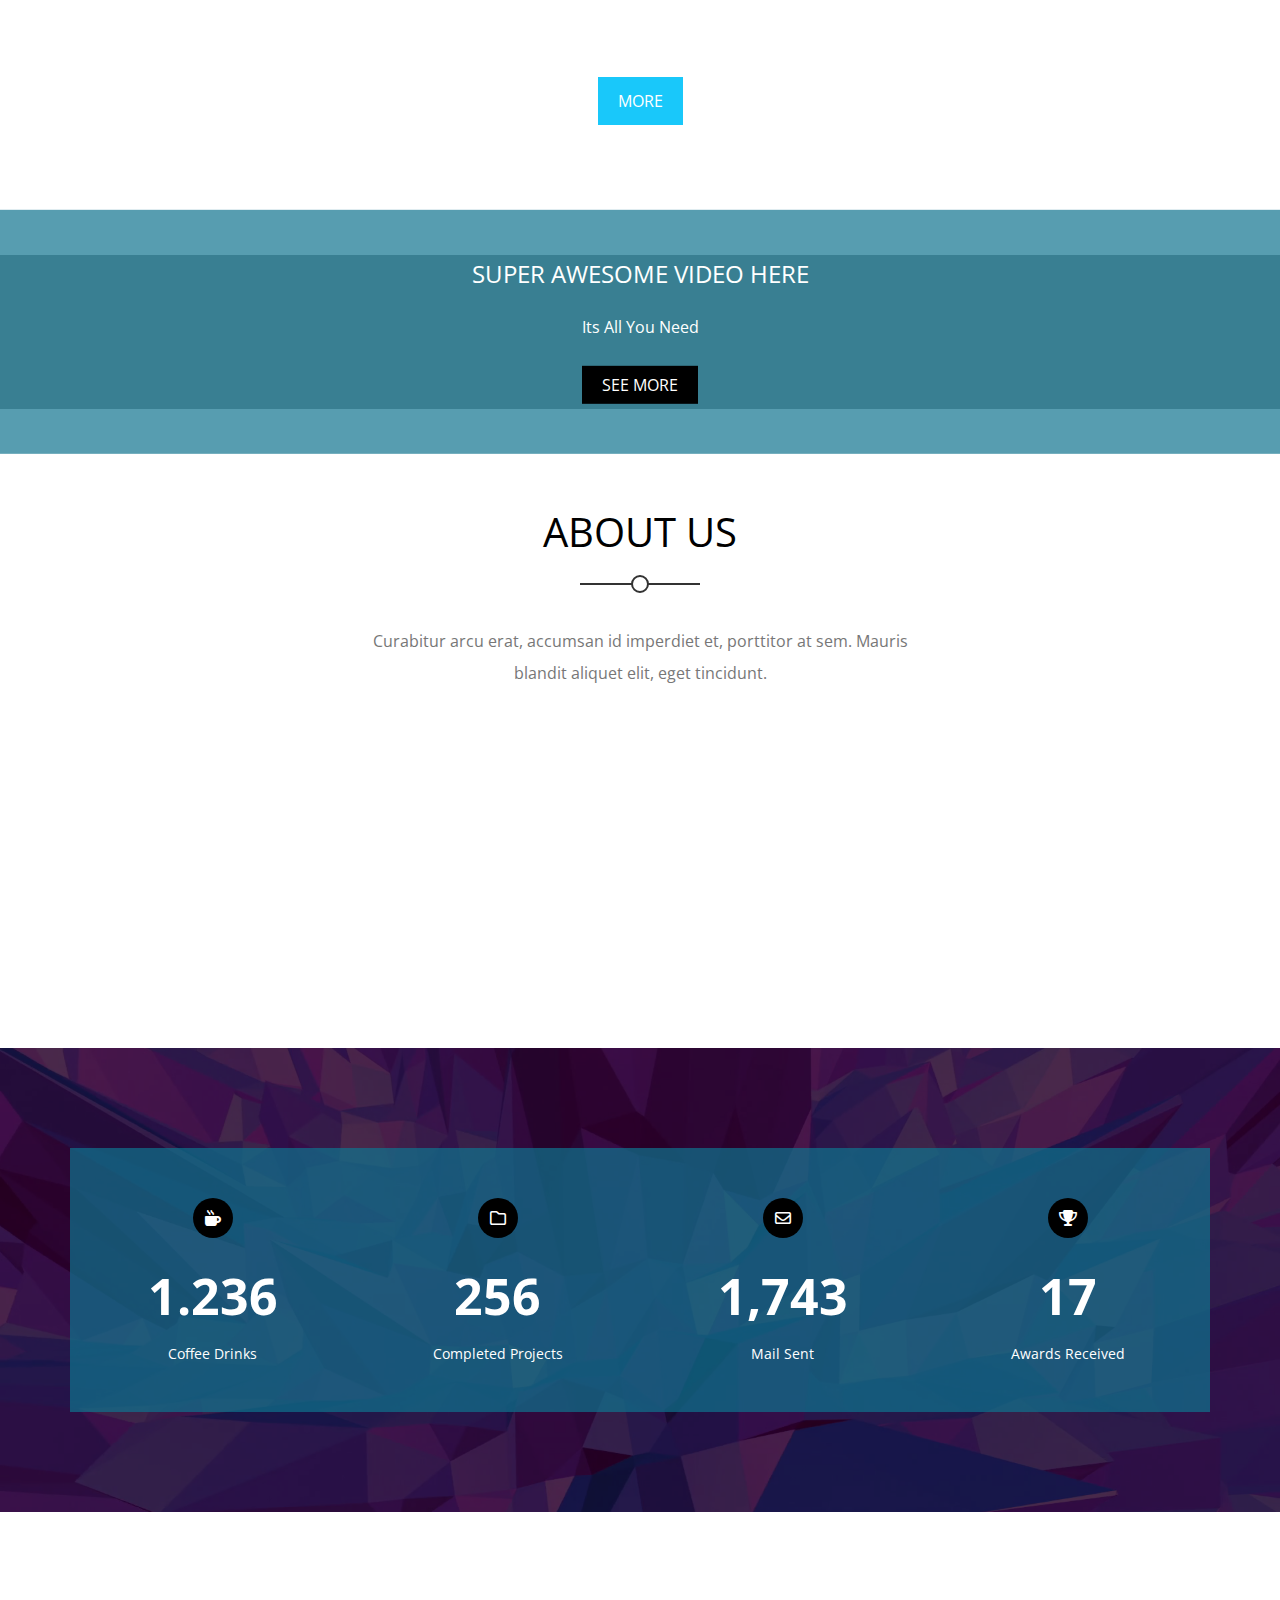
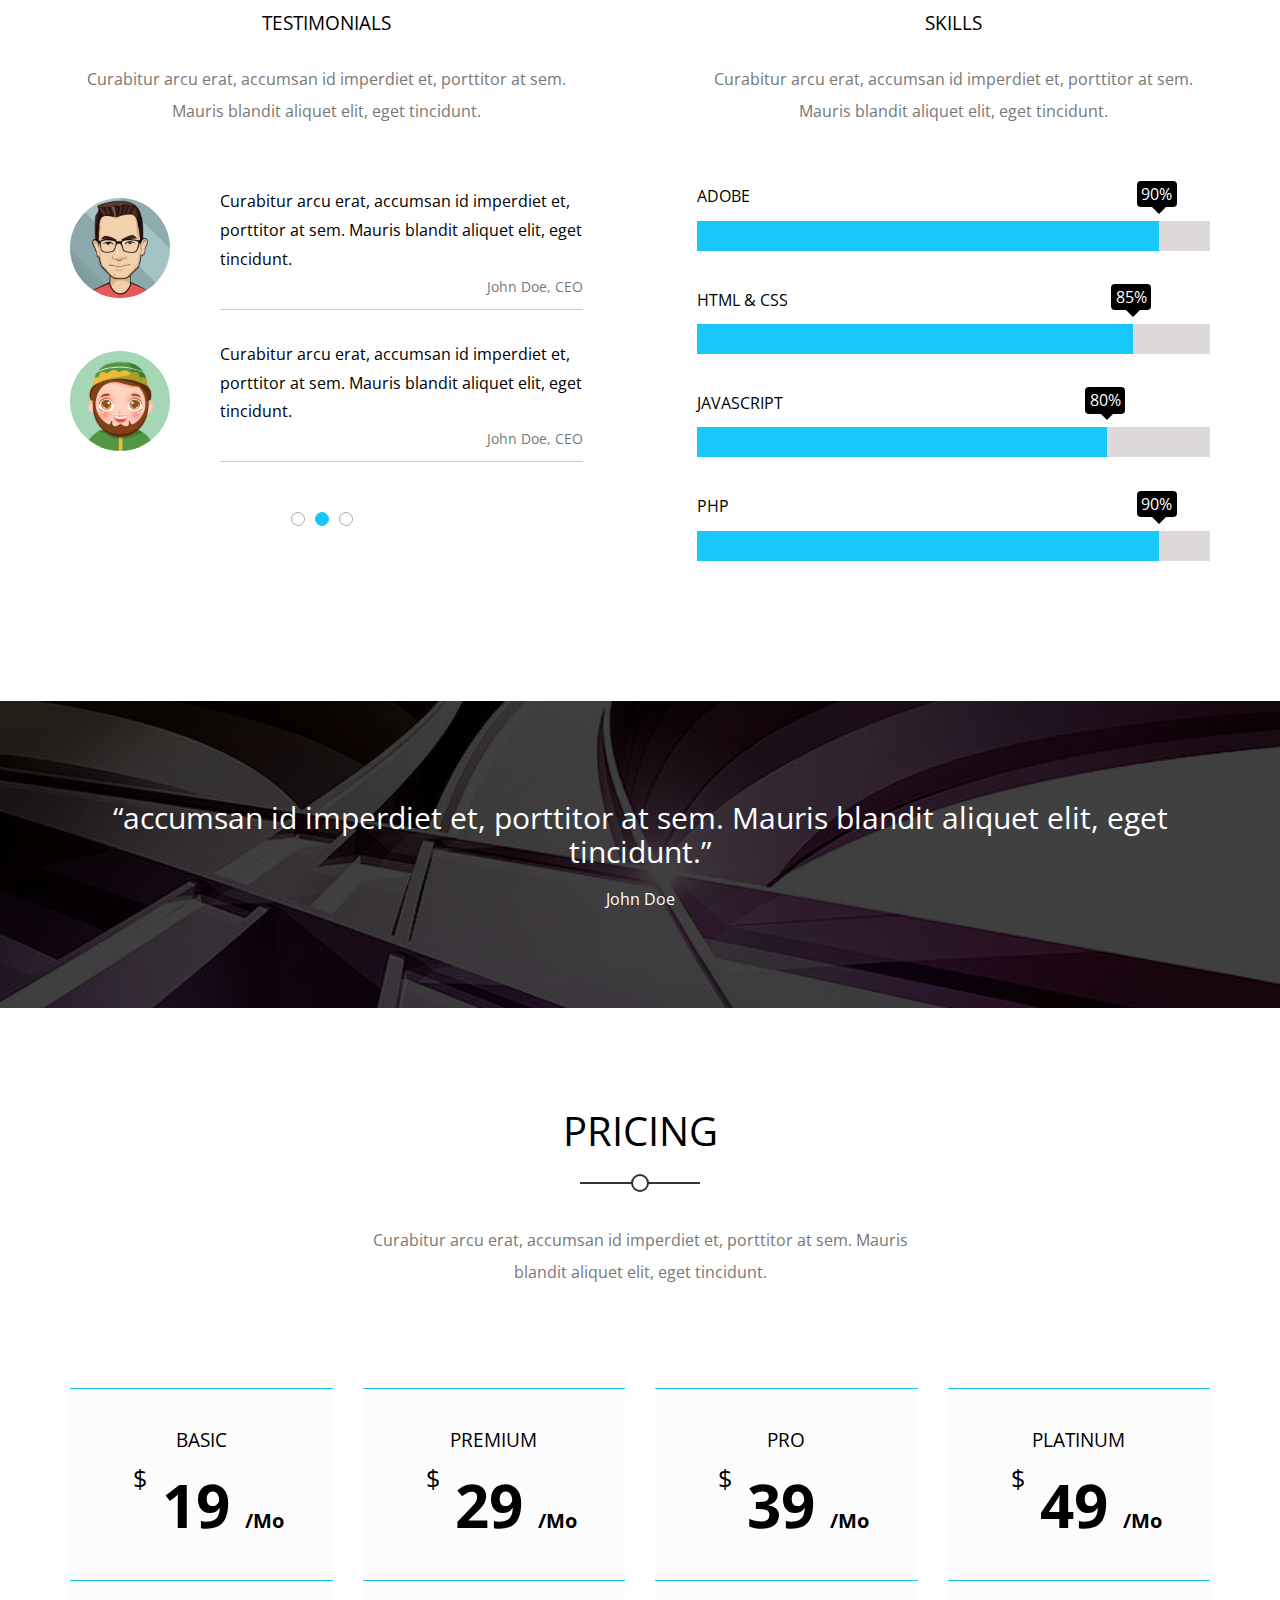
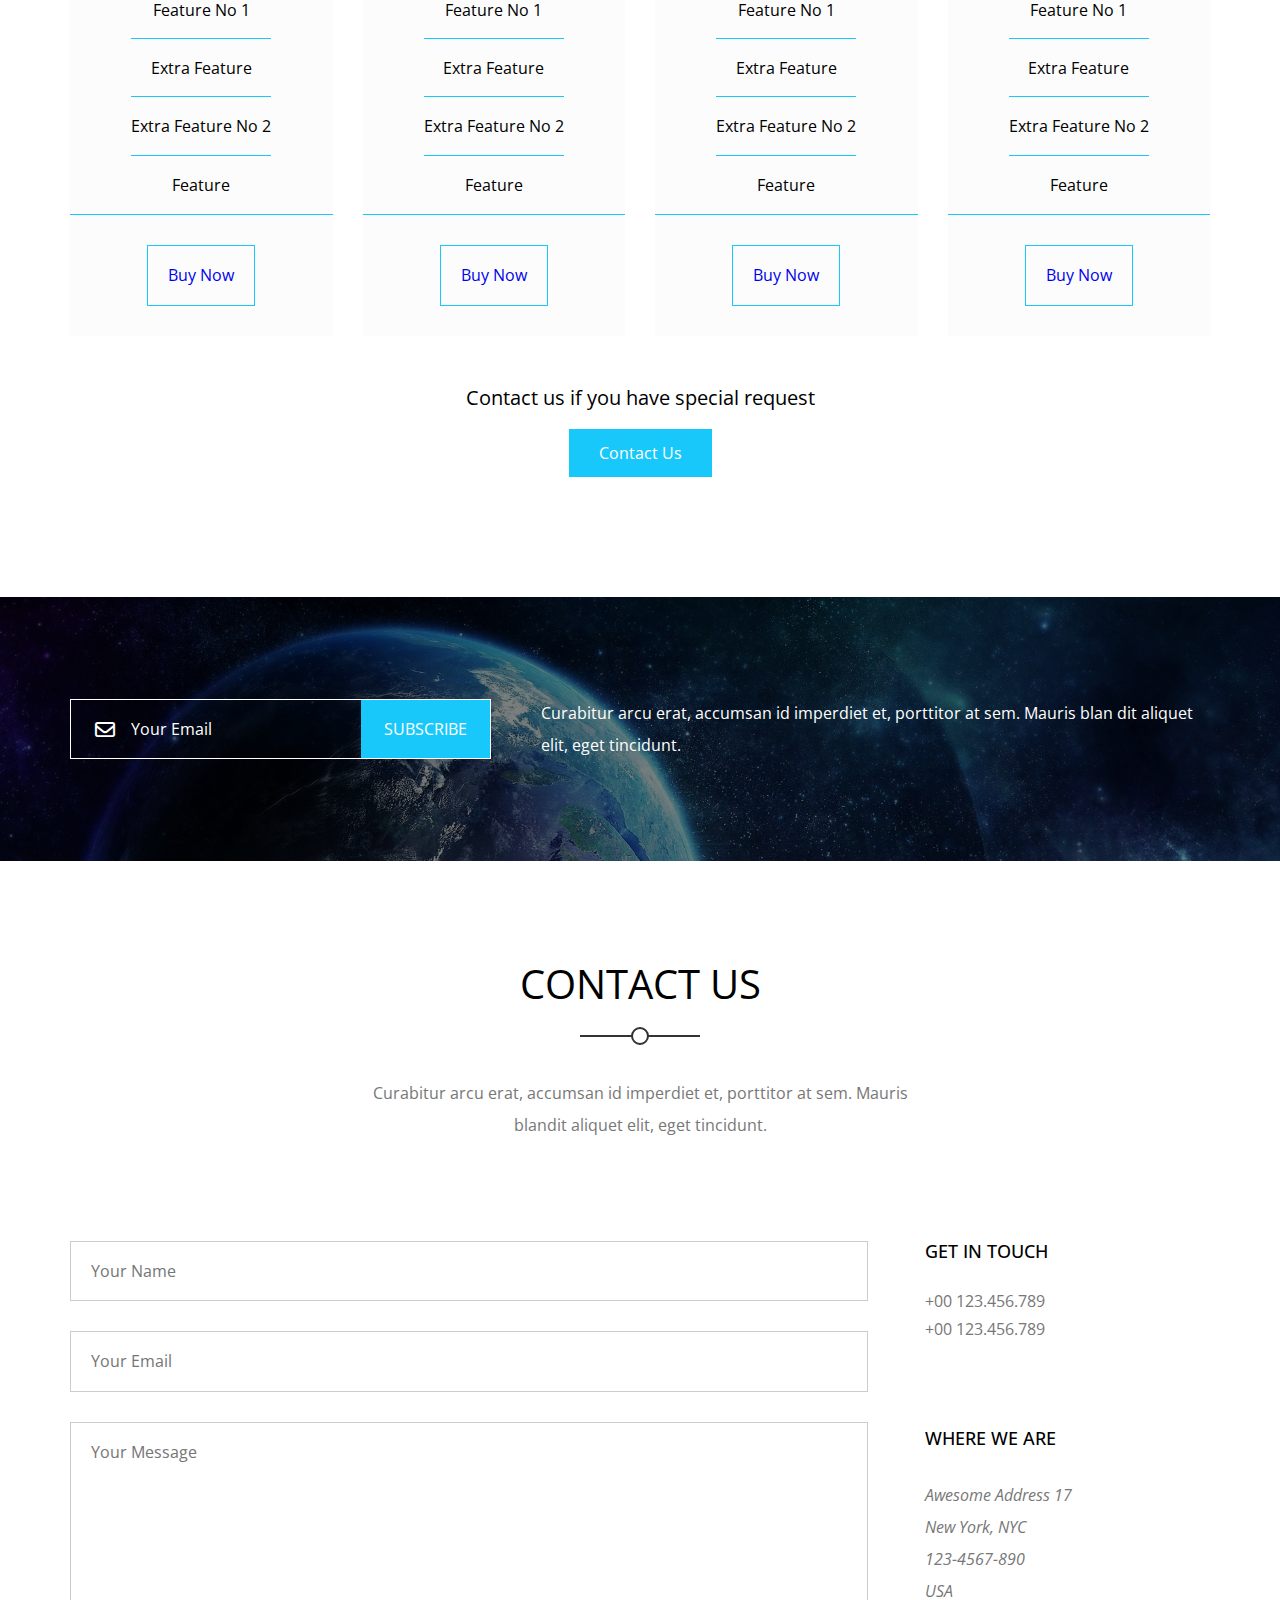
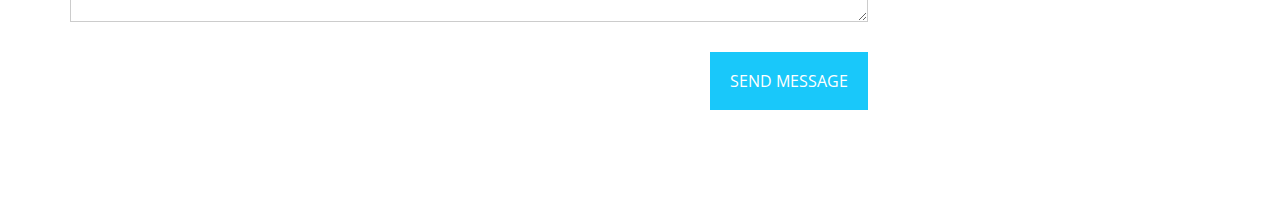
==== commit c5ba509a: "Contact Us Section" ====
--- a/Template-Three/index.html
+++ b/Template-Three/index.html
@@ -434,6 +434,34 @@
       </div>
     </div>
     <!-- End Subscribe -->
+        <!-- Start Contact -->
+    <div class="contact">
+      <div class="container">
+        <div class="main-heading">
+          <h2>Contact Us</h2>
+          <p>
+            Curabitur arcu erat, accumsan id imperdiet et, porttitor at sem. Mauris blandit aliquet elit, eget
+            tincidunt.
+          </p>
+        </div>
+        <div class="content">
+          <form action="">
+            <input class="main-input" type="text" name="name" placeholder="Your Name" />
+            <input class="main-input" type="email" name="mail" placeholder="Your Email" />
+            <textarea class="main-input" name="message" placeholder="Your Message"></textarea>
+            <input type="submit" value="Send Message" />
+          </form>
+          <div class="info">
+            <h4>Get In Touch</h4>
+            <span class="phone">+00 123.456.789</span>
+            <span class="phone">+00 123.456.789</span>
+            <h4>Where We Are</h4>
+            <address>Awesome Address 17<br />New York, NYC<br />123-4567-890<br />USA</address>
+          </div>
+        </div>
+      </div>
+    </div>
+    <!-- End Contact -->
      
       
      
--- a/Template-Three/Css/style.css
+++ b/Template-Three/Css/style.css
@@ -865,4 +865,82 @@
     margin: 30px 0 0;
   }
 }
-/* End Subscribe */+/* End Subscribe */
+/* Start Contact */
+.contact {
+  padding-top: var(--section-padding);
+  padding-bottom: var(--section-padding);
+}
+.contact .content {
+  display: flex;
+  justify-content: space-between;
+}
+@media (max-width: 767px) {
+  .contact .content {
+    flex-direction: column;
+  }
+}
+.contact .content form {
+  flex-basis: 70%;
+}
+.contact .content form .main-input {
+  padding: 20px;
+  display: block;
+  border: 1px solid #ccc;
+  margin-bottom: 30px;
+  width: 100%;
+}
+.contact .content form .main-input:focus {
+  outline: none;
+}
+.contact .content form textarea.main-input {
+  height: 200px;
+}
+.contact .content form input[type="submit"] {
+  background-color: var(--main-color);
+  color: white;
+  padding: 20px;
+  border: none;
+  display: flex;
+  margin-left: auto;
+  text-transform: uppercase;
+  cursor: pointer;
+}
+.contact .content .info {
+  flex-basis: 25%;
+}
+@media (max-width: 767px) {
+  .contact .content .info {
+    order: -1;
+    text-align: center;
+  }
+}
+.contact .content .info h4 {
+  text-transform: uppercase;
+  margin-bottom: 30px;
+  font-weight: 500;
+  font-size: 18px;
+}
+.contact .content .info .phone {
+  display: block;
+  color: #777;
+  margin-bottom: 10px;
+}
+.contact .content .info h4:nth-of-type(2) {
+  margin-top: 90px;
+}
+@media (max-width: 767px) {
+  .contact .content .info h4:nth-of-type(2) {
+    margin-top: 30px;
+  }
+}
+.contact .content .info address {
+  color: #777;
+  line-height: 2;
+}
+@media (max-width: 767px) {
+  .contact .content .info address {
+    margin-bottom: 40px;
+  }
+}
+/* End Contact */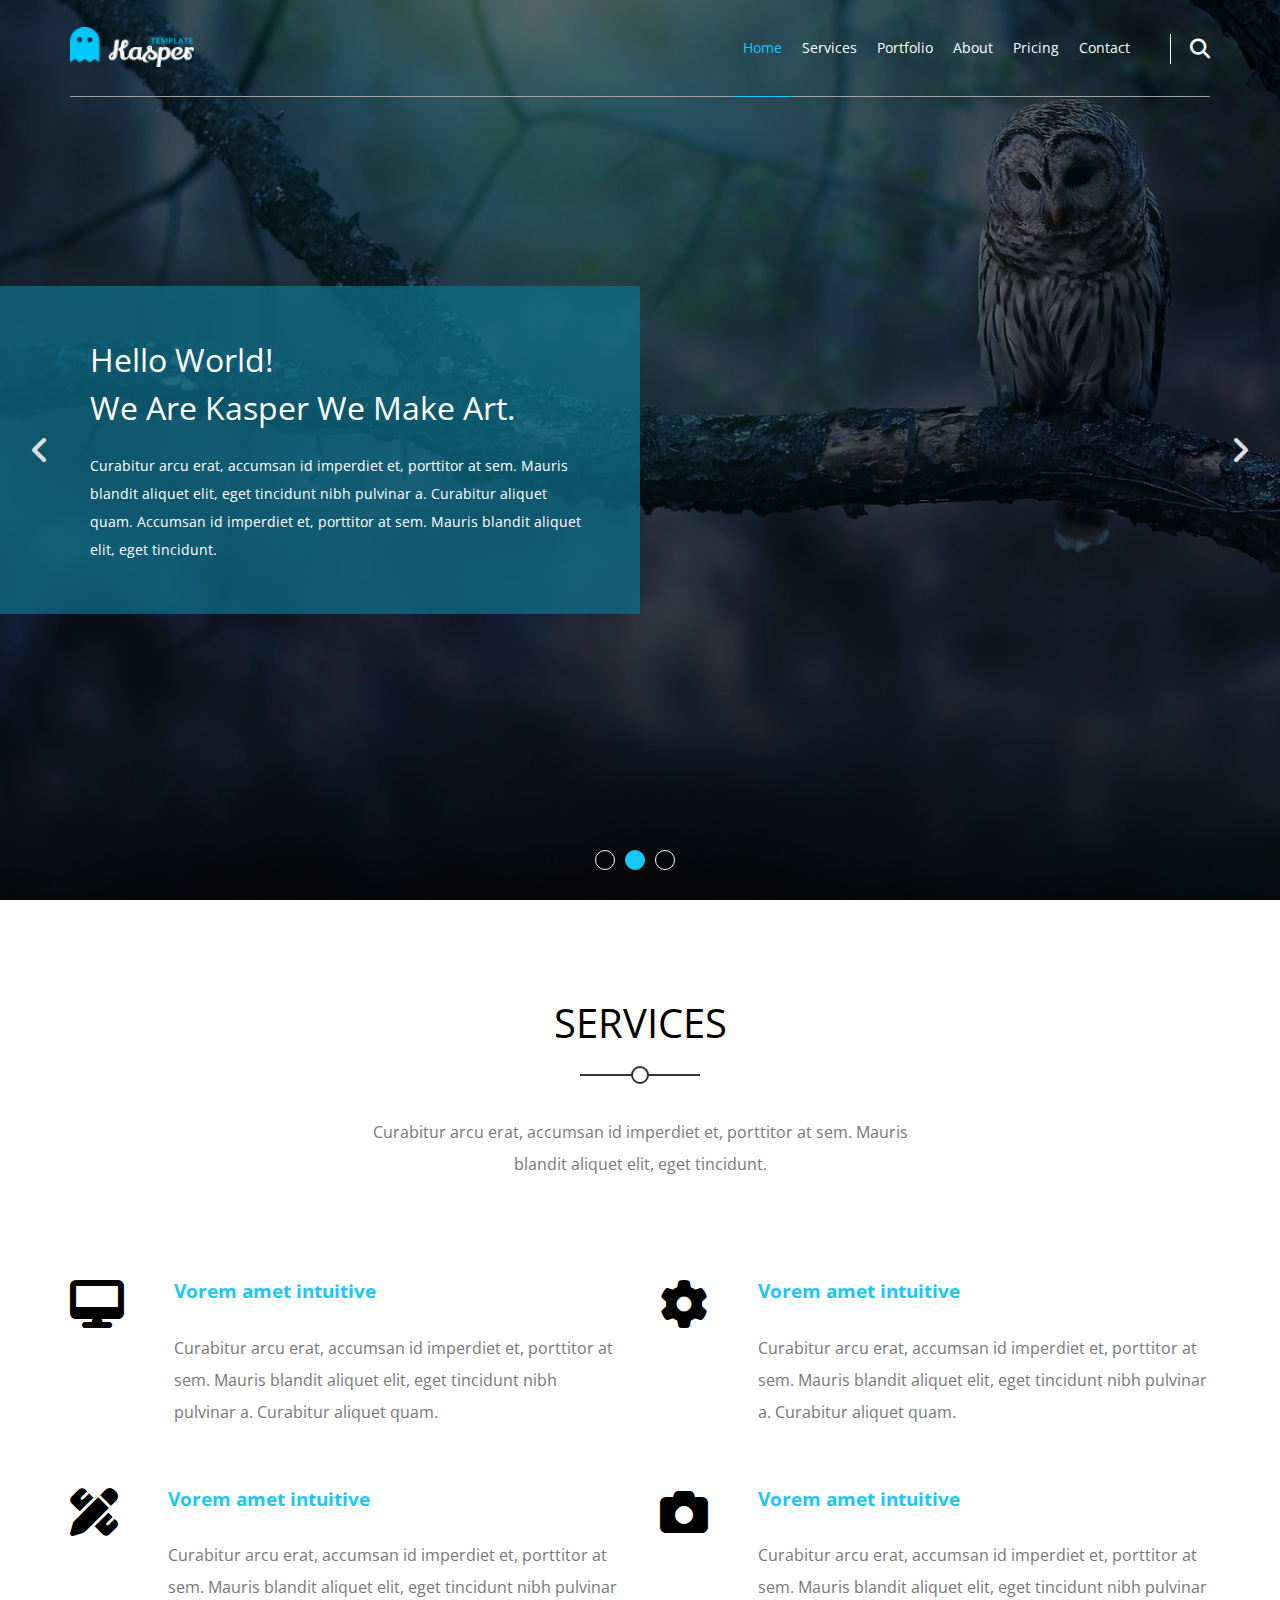
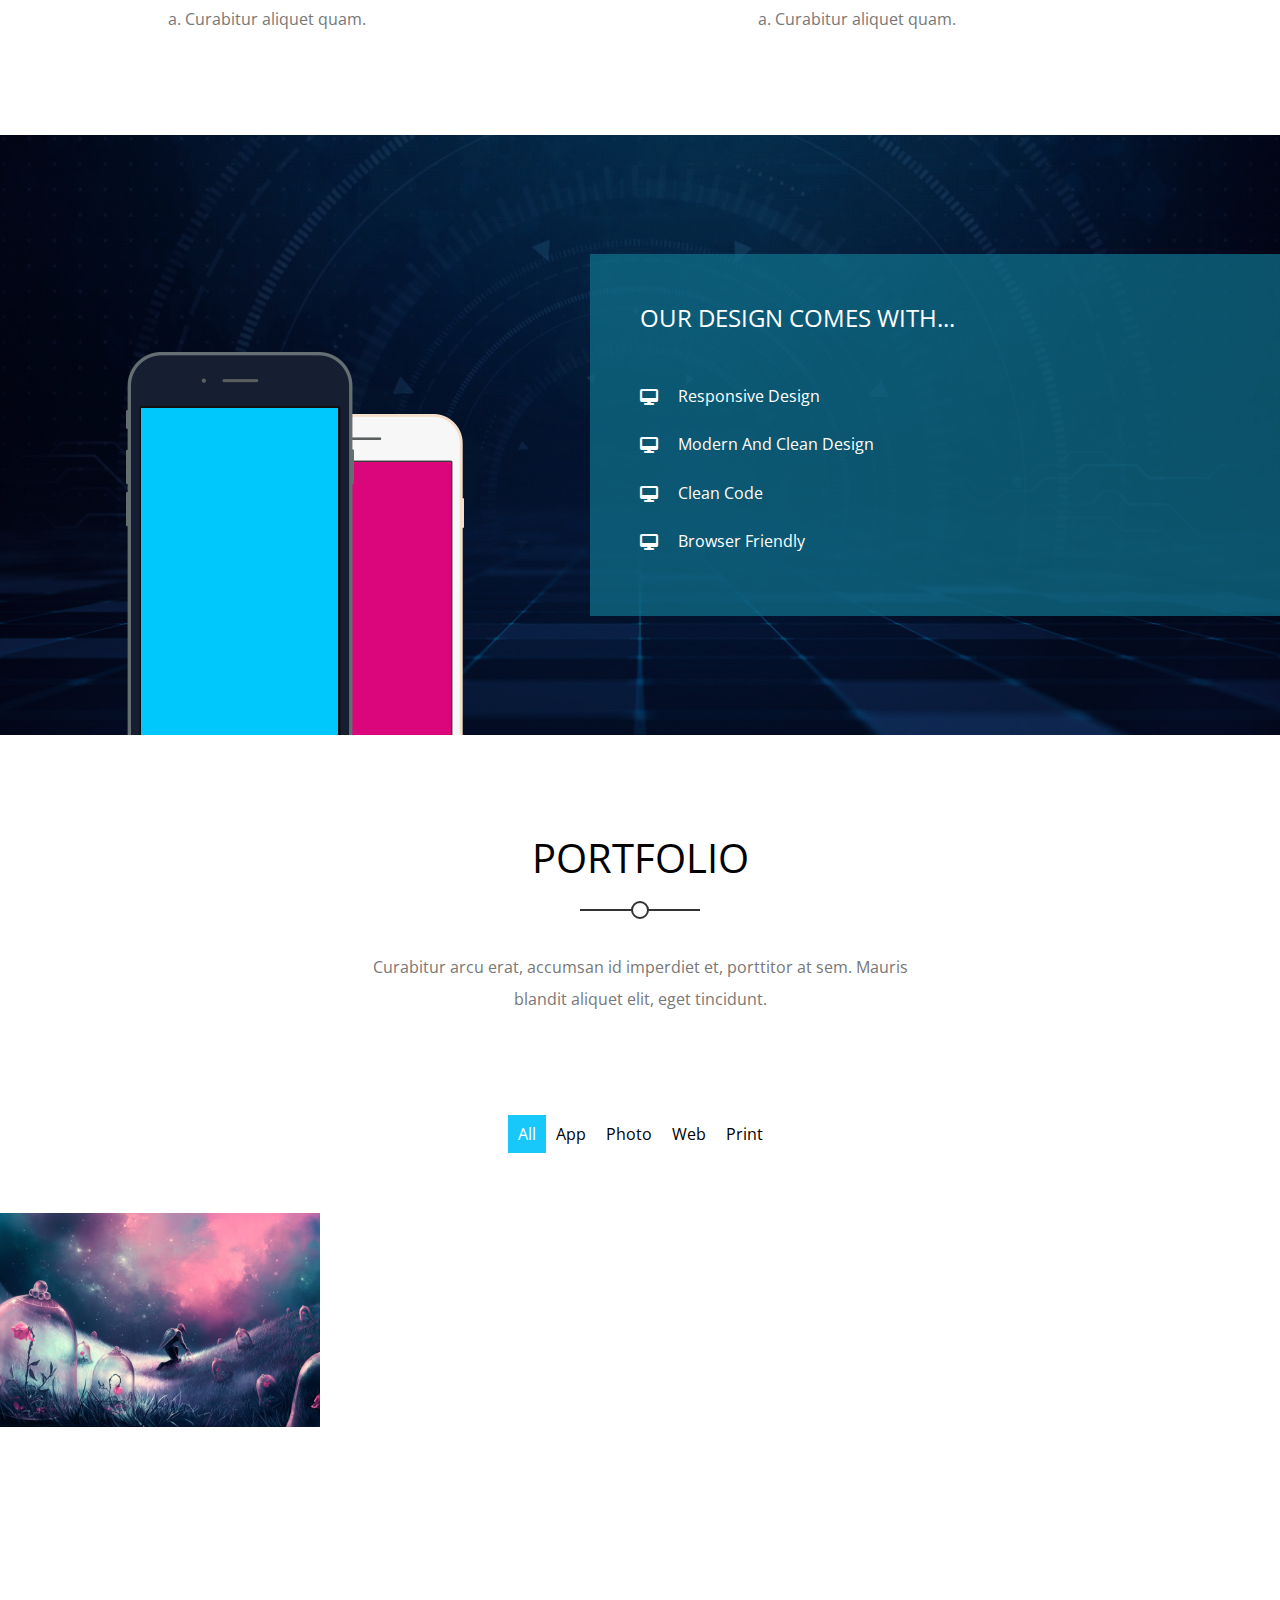
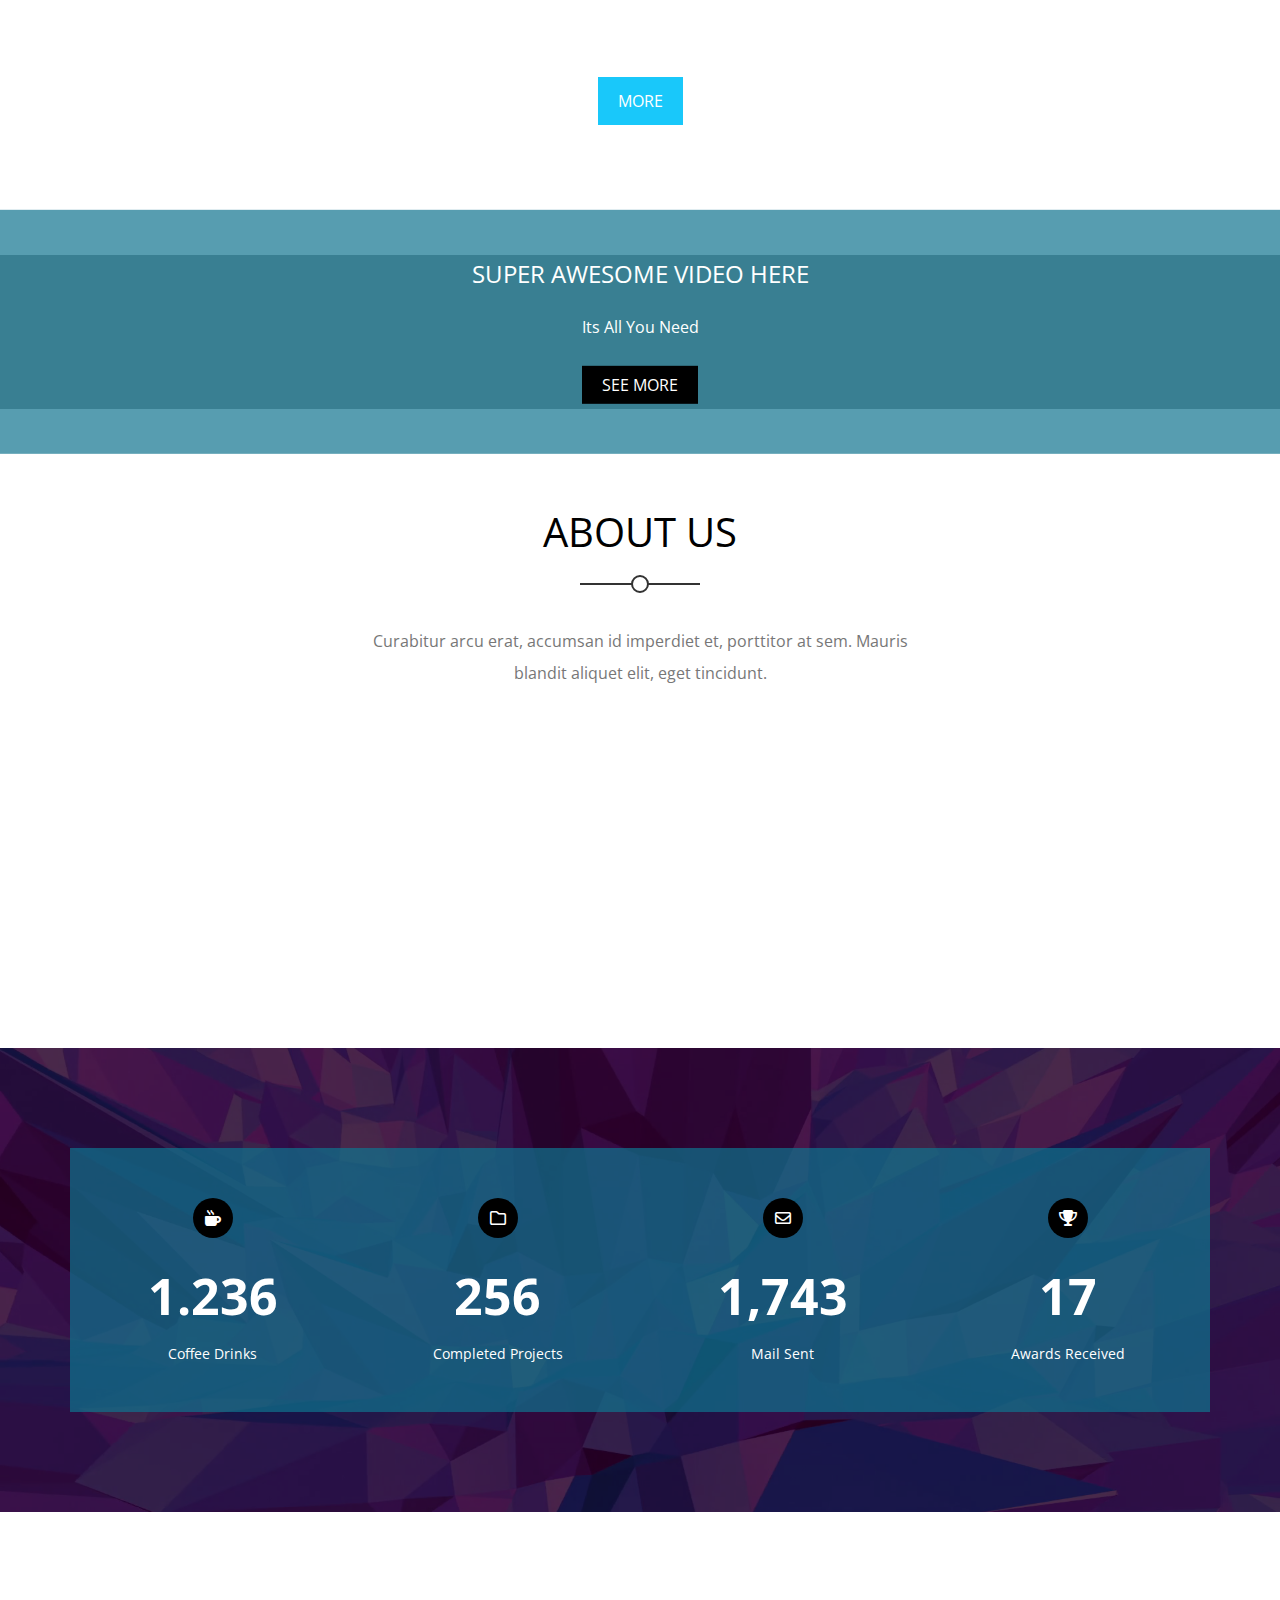
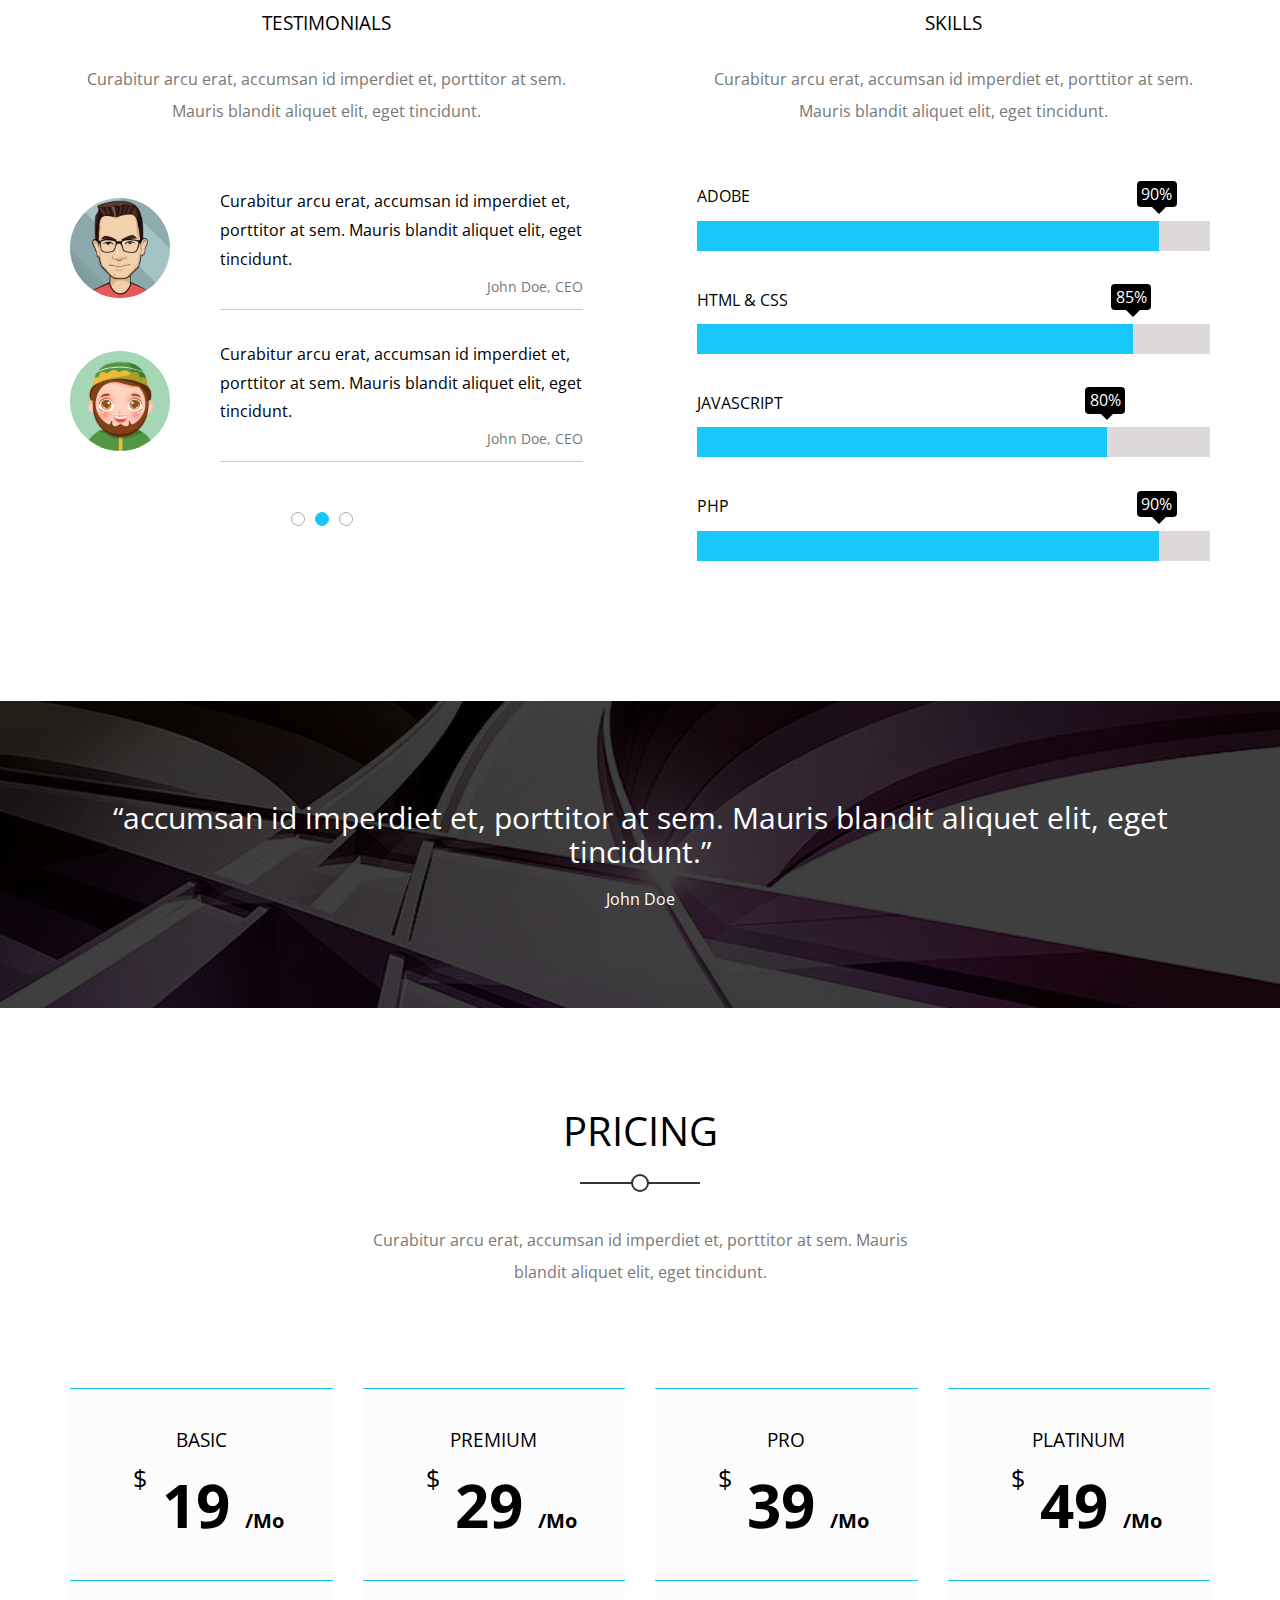
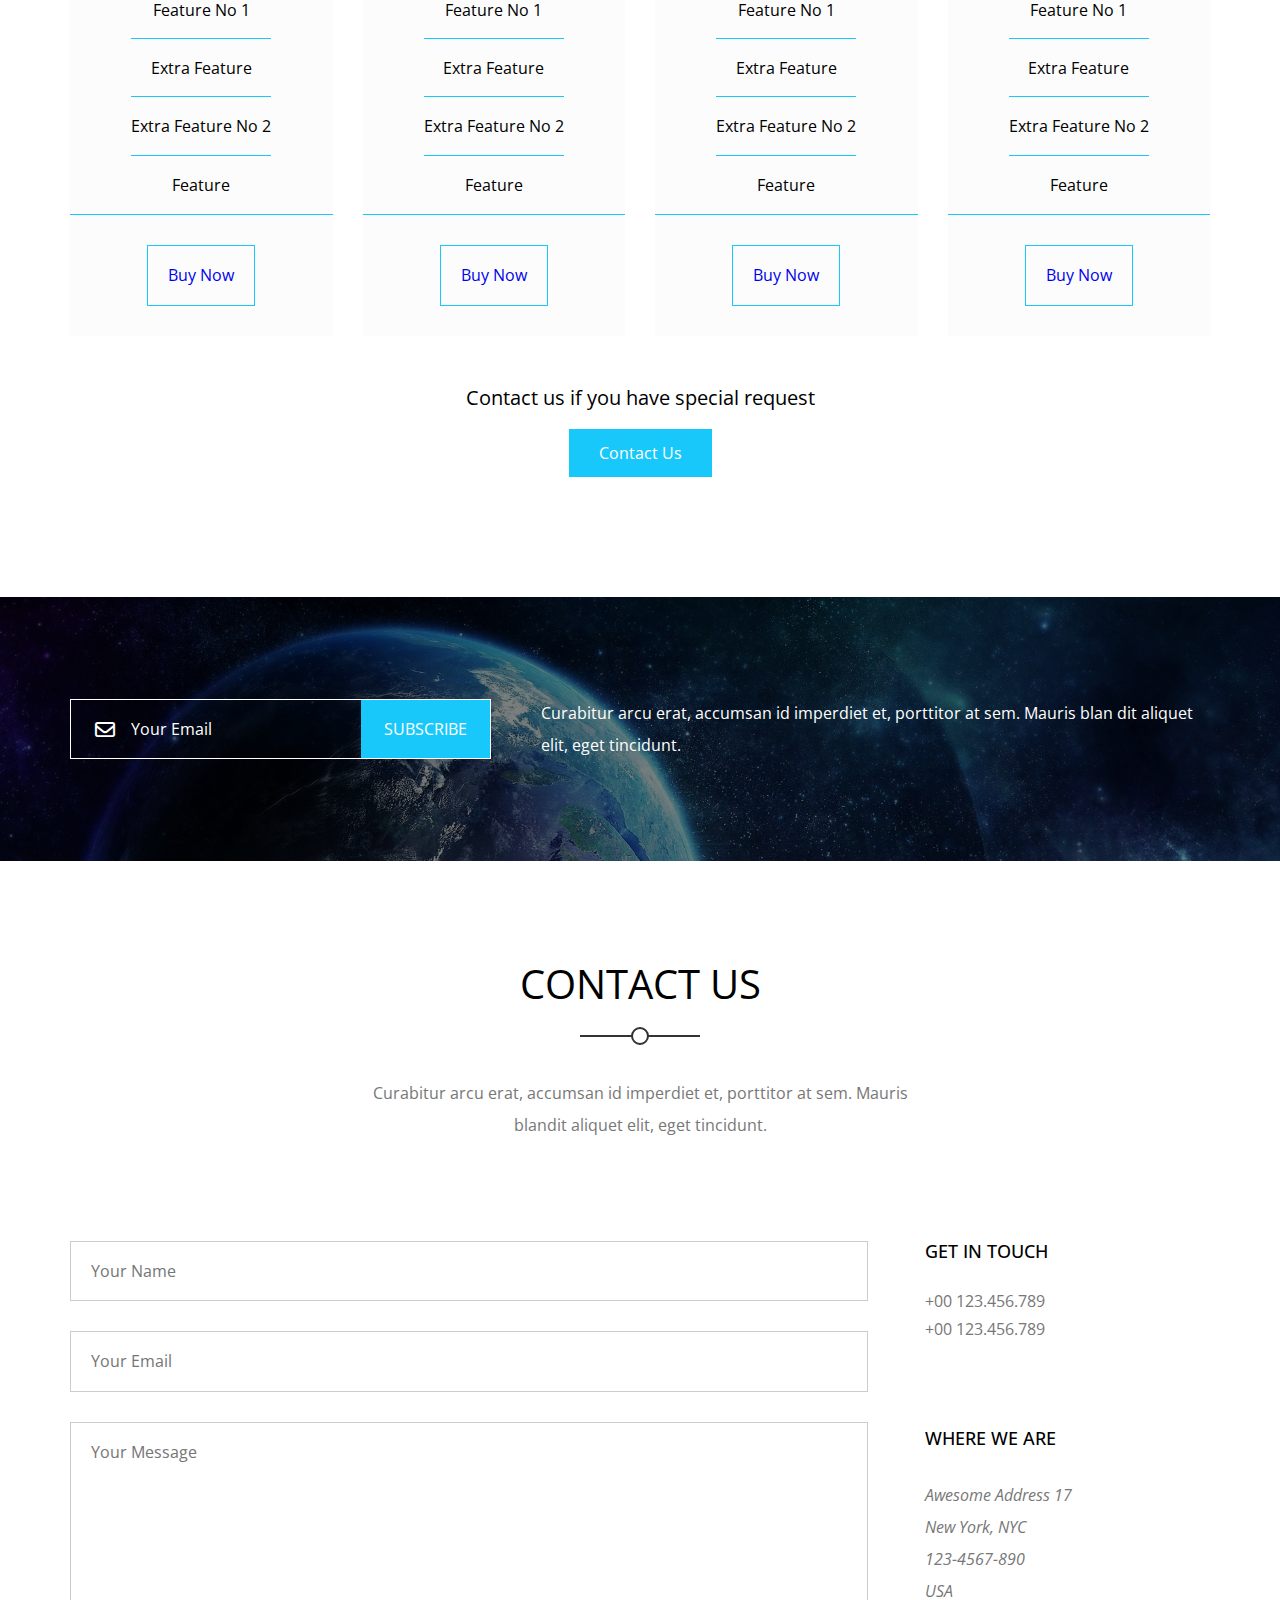
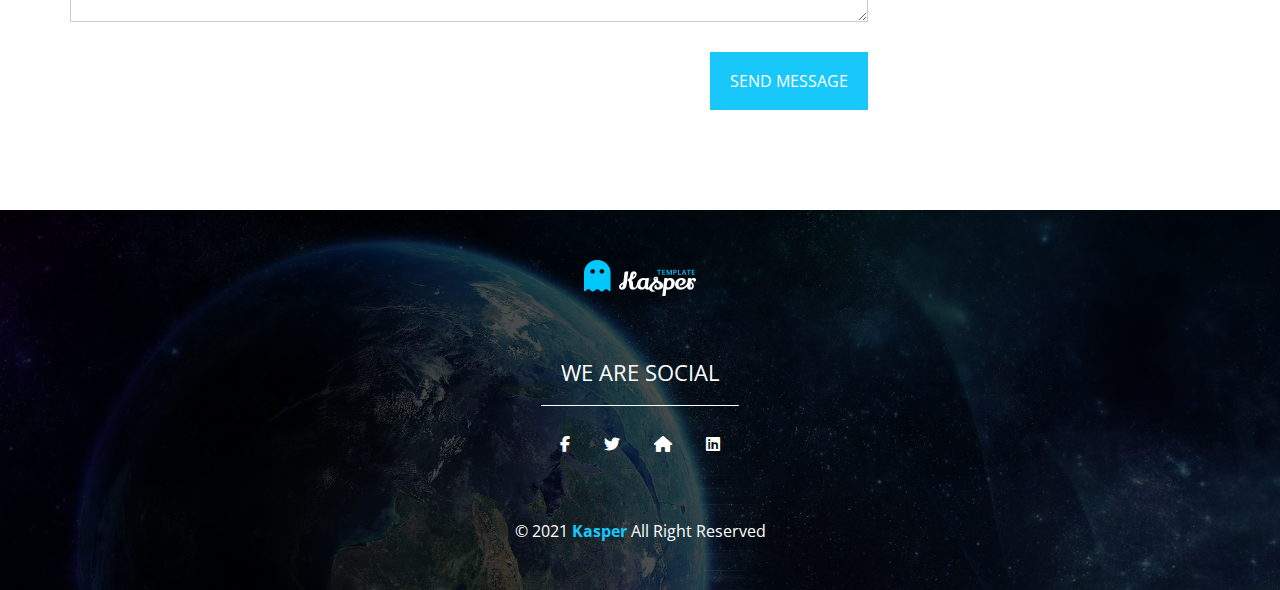
==== commit 4434b77e: "Fotter Section" ====
--- a/Template-Three/index.html
+++ b/Template-Three/index.html
@@ -462,6 +462,21 @@
       </div>
     </div>
     <!-- End Contact -->
+     <!-- Start Footer -->
+    <div class="footer">
+      <div class="container">
+        <img decoding="async" src="images/logo.png" alt="Logo" />
+        <p>We Are Social</p>
+        <div class="social-icons">
+          <i class="fab fa-facebook-f"></i>
+          <i class="fab fa-twitter"></i>
+          <i class="fas fa-home"></i>
+          <i class="fab fa-linkedin"></i>
+        </div>
+        <p class="copyright">&copy; 2021 <span>Kasper</span> All Right Reserved</p>
+      </div>
+    </div>
+    <!-- End Footer -->
      
       
      
--- a/Template-Three/Css/style.css
+++ b/Template-Three/Css/style.css
@@ -943,4 +943,48 @@
     margin-bottom: 40px;
   }
 }
-/* End Contact */+/* End Contact */
+/* Start Footer */
+.footer {
+  padding-top: calc(var(--section-padding) / 2);
+  padding-bottom: calc(var(--section-padding) / 2);
+  background-image: url("../images/subscribe.jpg");
+  background-size: cover;
+  position: relative;
+  color: white;
+  text-align: center;
+}
+.footer::before {
+  content: "";
+  position: absolute;
+  left: 0;
+  top: 0;
+  width: 100%;
+  height: 100%;
+  background-color: rgb(0 0 0 / 70%);
+}
+.footer .container {
+  position: relative;
+}
+.footer img {
+  margin-bottom: 20px;
+}
+.footer p:not(.copyright) {
+  text-transform: uppercase;
+  padding: 20px;
+  border-bottom: 1px solid white;
+  font-size: 22px;
+  width: fit-content;
+  margin: 20px auto;
+}
+.footer .social-icons i {
+  padding: 10px 15px;
+}
+.footer .copyright {
+  margin-top: 60px;
+}
+.footer .copyright span {
+  font-weight: bold;
+  color: var(--main-color);
+}
+/* End Footer */